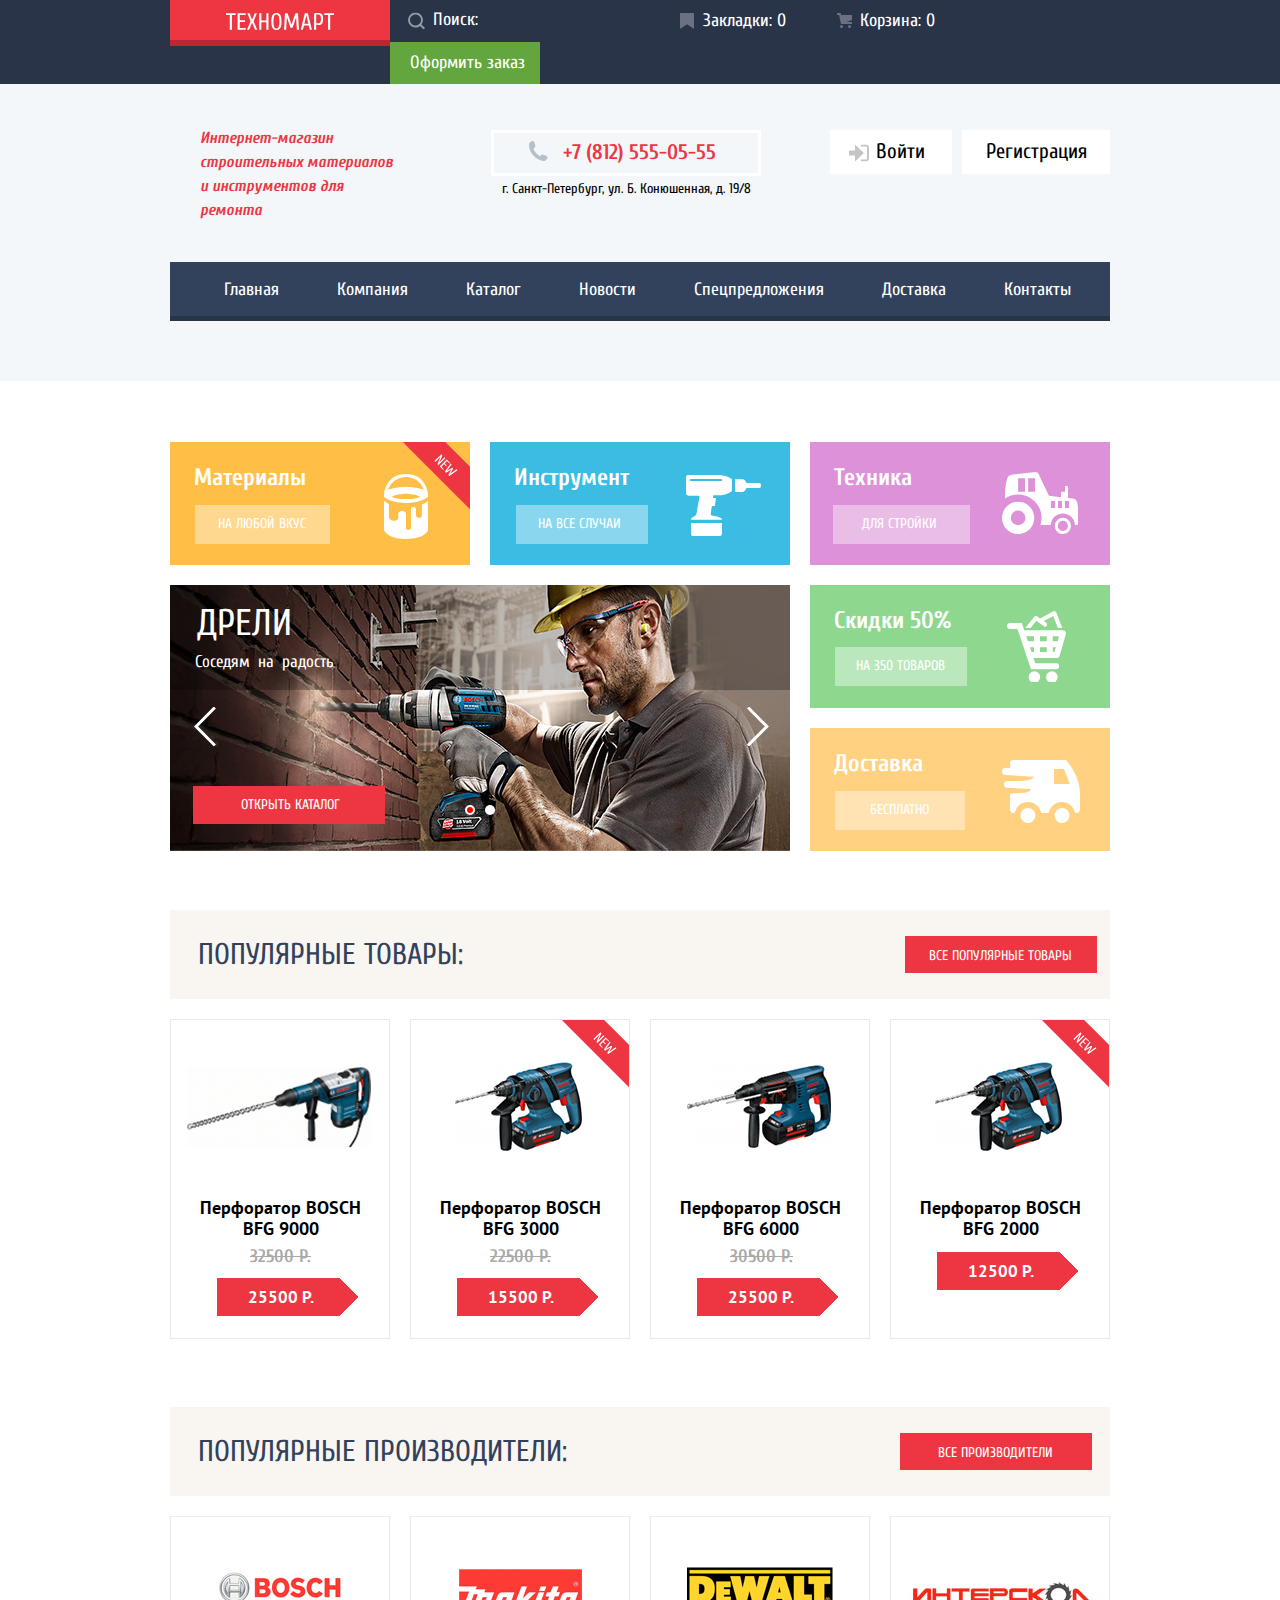
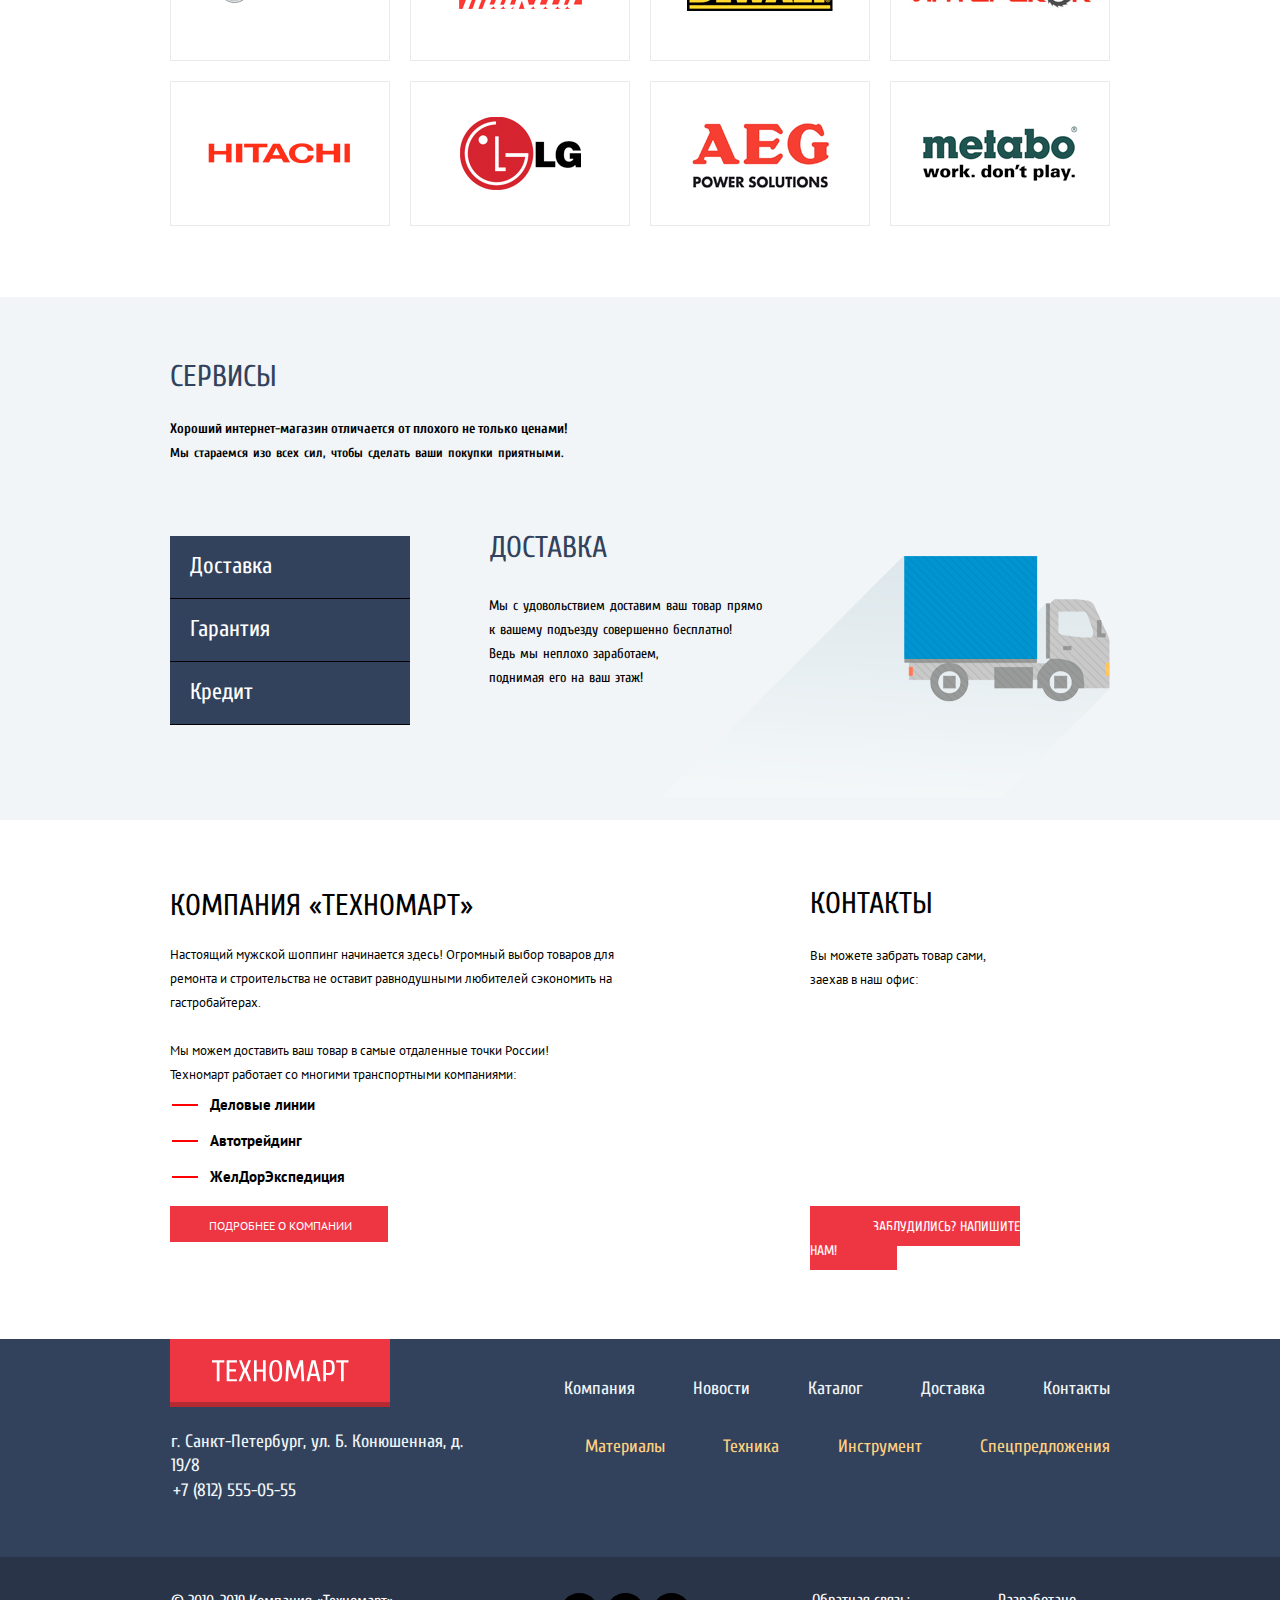
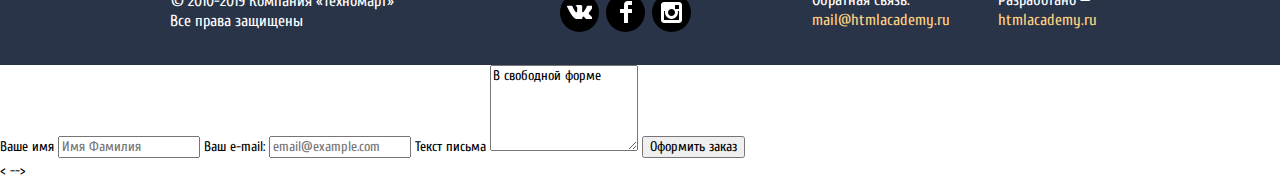
==== index.html @ 40ada324 "Основнаястилизация индекса" ====
<!DOCTYPE html>
<html lang="ru">

<head>
    <meta charset="utf-8">
    <link href="https://fonts.googleapis.com/css2?family=Cuprum:ital,wght@0,400;0,700;1,400&family=PT+Sans:wght@400;700&display=swap" rel="stylesheet">
    <link href="./css/normalize.css" rel="stylesheet">
    <link href="./css/style.css" rel="stylesheet">

    <title>HTML Academy: Техномарт</title>

</head>

<body>
    <!--шапка сайта header-->
    <header class="header">
        <div class="up-header">
            <div class="up-header-container wrapper">

                <a class="up-logo" href="#">
                    <span class="up-logo-img">
                        <img src="./img/svg/logo-technomart.svg" alt="Логотип">
                    </span>

                </a>
                <div class="search-form-container">
                    <form action="https://echo.htmlacademy.ru " method="get" class="search-form" aria-label="Форма обратной связи">

                        <input class="search-form-input" type="search" name="search" id="search" required>
                        <label class="search-form-label" for="search">
                            Поиск:
                        </label>
                        <svg class="search-form-icon" xmlns="http://www.w3.org/2000/svg" width="17" height="17" viewBox="0 0 17 17">
                            <path d="M17 15.586l-3.542-3.542A7.465 7.465 0 0 0 15 7.5 7.5 7.5 0 1 0 7.5 15c1.71 0 3.282-.579 4.544-1.542L15.586 17 17 15.586zM2 7.5C2 4.467 4.467 2 7.5 2 10.532 2 13 4.467 13 7.5c0 3.032-2.468 5.5-5.5 5.5A5.506 5.506 0 0 1 2 7.5z" /></svg>


                    </form>
                </div>

                <a class="up-header-link up-header-link-bookmarks" href="#">Закладки: <span>0</span></a>

                <a class="up-header-link up-header-link-cart" href="#">Корзина: <span>0</span></a>
                <button type="button" class="
                create-order"><span class="create-order-text">Оформить заказ</span></button>
            </div>
        </div>
        <div class="center-header wrapper">
            <h1 class="heading">Интернет-магазин строительных материалов и&nbsp;инструментов для ремонта</h1>
            <div class="contacts">
                <a class="phone-link" href="tel:+78125550555"><span class="phone">+7 (812) 555-05-55</span></a>
                <address class="address">г. Санкт-Петербург, ул. Б. Конюшенная, д. 19/8</address>
            </div>
            <!--Блок логинов -->
            <ul class="login-block">
                <li class="login-item">
                    <a class="login-entry login-link" href="#"><span class="login-text">
                            <em class="login-entry-icon">
                                <svg xmlns="http://www.w3.org/2000/svg" width="20" height="17" viewBox="0 0 20 17">
                                    <path d="M14.875 8.5L6 0v6H0v5h6v6z" />
                                    <path d="M16.986 15.01h-5.027V17h5.027c2.178 0 3.004-1.81 3.029-3.026V3.028C19.99 1.811 19.164 0 16.986 0h-5.027v1.99h5.027c.839 0 .992.681 1.01 1.057v10.904c-.017.376-.171 1.059-1.01 1.059z" />
                                </svg>
                            </em>Войти</span>
                    </a>
                </li>
                <li class="login-item">
                    <a class="login-link login-registration" href="#">Регистрация</a>
                </li>
            </ul>
        </div>


        <nav class="down-header wrapper">
            <h2 class="visually-hidden"> Навигация по сайту</h2>
            <ul class="down-header-list">
                <li class="down-header-item">
                    <a class="down-header-link" href="index.html">Главная</a>
                </li>
                <li class="down-header-item">
                    <a class="down-header-link" href="#">Компания</a>
                </li>
                <li class="down-header-item">
                    <a class="down-header-link" href="catalog.html">Каталог</a>
                </li>
                <li class="down-header-item">
                    <a class="down-header-link" href="#">Новости</a>
                </li>
                <li class="down-header-item">
                    <a class="down-header-link" href="#">Спецпредложения</a>
                </li>
                <li class="down-header-item">
                    <a class="down-header-link" href="#">Доставка</a>
                </li>
                <li class="down-header-item">
                    <a class="down-header-link" href="#">Контакты</a>
                </li>
            </ul>

        </nav>
    </header>
    <main>
        <!--Преимущества-->
        <section class="benefits wrapper">
            <h2 class="visually-hidden">Наши услуги</h2>
            <ul class="benefits-list">
                <li class="benefits-list-item benefits-list-item-material new">
                    <h3 class="benefits-list-header">Материалы</h3>
                    <a class="benefits-list-link benefits-list-link-material" href="#">На любой вкус</a>
                </li>
                <li class="benefits-list-item benefits-list-item-tool">
                    <h3 class="benefits-list-header">Инструмент</h3>

                    <a class="benefits-list-link benefits-list-link-tool" href="#">На все случаи</a>

                </li>
                <li class="benefits-list-item benefits-list-item-technic">
                    <h3 class="benefits-list-header">Техника</h3>
                    <a class="benefits-list-link benefits-list-link-technic" href="#">Для стройки</a>
                </li>

                <li class="benefits-list-item-slider">
                    <div class="gallery">
                        <!-- cлайдер-->

                        <input type="radio" name="switch" id="switch-first" class="switch-first visually-hidden" checked>
                        <input type="radio" name="switch" id="switch-second" class="switch-second visually-hidden">
                        <ul class="gallery-list">
                            <li class="gallery-item gallery-item-drills ">
                                <h3 class="gallery-header">Дрели</h3>
                                <p class="gallery-text">Соседям на радость</p>
                                <!-- банер-->
                                <a class="gallery-catalog-link" href="./catalog.html">Открыть каталог</a>
                            </li>
                            <li class="gallery-item gallery-item-hammers">
                                <h3 class="gallery-header">Перфораторы</h3>
                                <p class="gallery-text">Настоящие мужские игрушки</p>
                                <!-- банер-->
                                <a class="gallery-catalog-link" href="./catalog.html">Открыть каталог</a>
                            </li>

                        </ul>
                        <!--Стрелки-->


                        <label class="tick tick-left" for="switch-first"><img src="./img/svg/icon-left.svg" alt=""><span class="visually-hidden ">влево</span></label>
                        <label class="tick tick-right" for="switch-second"><img src="./img/svg/icon-right.svg" alt=""><span class="visually-hidden ">вправо</span></label>

                        <!--Круглые кнопки -->
                        <ul class="round-button">
                            <li>
                                <label class="round-button-label round-button-label-first" for="switch-first">
                                    <span class="visually-hidden ">первая страница</span>
                                </label>
                            </li>
                            <li>
                                <label class="round-button-label round-button-label-second" for="switch-second">
                                    <span class="visually-hidden ">вторая страница</span>
                                </label>
                            </li>
                        </ul>
                    </div>
                </li>


                <li class="benefits-list-item benefits-list-item-discount">
                    <h3 class="benefits-list-header">Скидки 50%</h3>
                    <a class="benefits-list-link benefits-list-link-discount" href="#">На 350 товаров </a>
                </li>
                <li class="benefits-list-item benefits-list-item-delivery">
                    <h3 class="benefits-list-header">Доставка</h3>
                    <a class="benefits-list-link benefits-list-link-delivery" href="#">Бесплатно</a>
                </li>
            </ul>


        </section>


        <section class="popular-goods-section wrapper">
            <div class="popular-goods">
                <h2 class="popular-goods-heading">Популярные товары:</h2>
                <a href="#">Все популярные товары</a>
            </div>
            <ul class="popular-goods-list">
                <!--Карточка 1-->
                <li class="popular-goods-item">
                    <div class="popular-goods-img-block">
                        <div class="popular-goods-img-container">
                            <img class="popular-goods-img" src="img/content/goods1_9000.jpg" width="" height="" alt="Фото перфоратора Bosch модели 9000">
                        </div>
                        <div class="popular-goods-buttons-container">
                            <button class="popular-goods-button popular-goods-button-buy" type="button">Купить</button>
                            <button class="popular-goods-button popular-goods-button-bookmarks" type="button">В закладки</button>
                        </div>
                    </div>
                    <a class="popular-goods-item-links" href="#">Перфоратор BOSCH BFG 9000</a>
                    <div class="popular-goods-price-container">
                        <p class="popular-goods-butoon-price-old">
                            <span class="visually-hidden">Старая цена</span>
                            32500 P.
                        </p>
                        <p class="popular-goods-butoon-price">
                            <span class="visually-hidden">Новая цена</span>
                            25500 P.</p>
                    </div>
                </li>
                <!--Карточка 2-->
                <li class="popular-goods-item new">
                    <div class="popular-goods-img-block">
                        <div class="popular-goods-img-container">
                            <img src="img/content/goods2_3000.jpg" width="" height="" alt="Фото перфоратора Bosch модели 3000">
                        </div>
                        <div class="popular-goods-buttons-container">
                            <button class="popular-goods-button popular-goods-button-buy" type="button">Купить</button>
                            <button class="popular-goods-button popular-goods-button-bookmarks" type="button">В закладки</button>
                        </div>
                    </div>
                    <a class="popular-goods-item-links" href="#">Перфоратор BOSCH BFG 3000</a>
                    <div class="popular-goods-price-container">
                        <p class="popular-goods-butoon-price-old">
                            <span class="visually-hidden">Старая цена</span>
                            22500 P.
                        </p>
                        <p class="popular-goods-butoon-price">
                            <span class="visually-hidden">Новая цена</span>
                            15500 P.
                        </p>
                    </div>
                </li>
                <!--Карточка 3-->
                <li class="popular-goods-item">
                    <div class="popular-goods-img-block">
                        <div class="popular-goods-img-container">
                            <img src="./img/content/goods3_6000.jpg" width="" height="" alt="Фото перфоратора Bosch модели 6000">
                        </div>
                        <div class="popular-goods-buttons-container">
                            <button class="popular-goods-button popular-goods-button-buy" type="button">Купить</button>
                            <button class="popular-goods-button popular-goods-button-bookmarks" type="button">В закладки</button>
                        </div>
                    </div>

                    <a class="popular-goods-item-links" href="#">Перфоратор BOSCH BFG 6000</a>
                    <div class="popular-goods-price-container">
                        <p class="popular-goods-butoon-price-old">
                            <span class="visually-hidden">Старая цена</span>
                            30500 P.
                        </p>
                        <p class="popular-goods-butoon-price">
                            <span class="visually-hidden">Новая цена</span>
                            25500 P.</p>
                    </div>
                </li>
                <!--Карточка 4-->
                <li class="popular-goods-item new">
                    <div class="popular-goods-img-block">
                        <div class="popular-goods-img-container">
                            <img src="img/content/goods4_2000.jpg" width="" height="" alt="Фото перфоратора Bosch модели 2000">
                        </div>
                        <div class="popular-goods-buttons-container">
                            <button class="popular-goods-button popular-goods-button-buy" type="button">Купить</button>
                            <button class="popular-goods-button popular-goods-button-bookmarks" type="button">В закладки</button>
                        </div>
                    </div>

                    <a class="popular-goods-item-links" href="#">Перфоратор BOSCH BFG 2000</a>
                    <div class="popular-goods-price-container">
                       <p class="popular-goods-butoon-price-old">
                            <span class="visually-hidden">Старая цена</span>
                            
                        </p>
                        <p class="popular-goods-butoon-price">
                            <span class="visually-hidden">Новая цена</span>
                            12500 P.</p>
                    </div>

                </li>
            </ul>
        </section>
        <section>
            <div class="popular-manufacturers wrapper">
                <h2 class="popular-manufacturers-heading">Популярные производители:</h2>
                <a href="#">Все производители</a>
            </div>
            <ul class="popular-manufacturers-list wrapper">
                <li class="popular-manufacturers-item">
                    <!--Карточка 1-->
                    <a class="popular-manufacturers-link" href="#">
                        <img src="./img/content/producer1.png" width="" height="" alt="Логотип">
                    </a>
                </li>
                <li class="popular-manufacturers-item">
                    <!--Карточка 2-->
                    <a class="popular-manufacturers-link" href="#">
                        <img src="./img/content/producer2.png" width="" height="" alt="Логотип">
                    </a>
                </li>
                <li class="popular-manufacturers-item">
                    <!--Карточка 3-->
                    <a class="popular-manufacturers-link" href="#">
                        <img src="./img/content/producer3.png" width="" height="" alt="Логотип">
                    </a>
                </li>
                <li class="popular-manufacturers-item">
                    <!--Карточка 4-->
                    <a class="popular-manufacturers-link" href="#">
                        <img src="./img/content/producer4.png" width="" height="" alt="Логотип">
                    </a>
                </li>
                <li class="popular-manufacturers-item">
                    <!--Карточка 5-->
                    <a class="popular-manufacturers-link" href="#">
                        <img src="./img/content/producer5.png" width="" height="" alt="Логотип">
                    </a>
                </li>
                <li class="popular-manufacturers-item">
                    <!--Карточка 6-->
                    <a class="popular-manufacturers-link" href="#">
                        <img src="./img/content/producer6.png" width="" height="" alt="Логотип">
                    </a>
                </li>
                <li class="popular-manufacturers-item">
                    <!--Карточка 7-->
                    <a class="popular-manufacturers-link" href="#">
                        <img src="./img/content/producer7.png" width="" height="" alt="Логотип">
                    </a>
                </li>
                <li class="popular-manufacturers-item">
                    <!--Карточка 8-->
                    <a class="popular-manufacturers-link" href="#">
                        <img src="./img/content/producer8.png" width="" height="" alt="Логотип">
                    </a>
                </li>
            </ul>
        </section>
        <!--Сервисы-->
        <section class="services">
            <div class=" wrapper">
                <h2 class="service-title">Сервисы</h2>
                <p class="service-text">Хороший интернет-магазин отличается от плохого не только ценами! </p>
                <p class="service-text-second">Мы стараемся изо всех сил, чтобы сделать ваши покупки приятными.</p>
                <div class="services-container">
                    <ul class="services-list">
                        <li class="services-list-item">
                            <label for="delivery" class="services-label">
                                Доставка
                            </label>
                        </li>
                        <li class="services-list-item"> <label for="guarantee" class="services-label">
                                Гарантия
                            </label></li>
                        <li class="services-list-item">
                            <label for="credit" class="services-label">
                                Кредит
                            </label>
                        </li>
                    </ul>


                    <div class="service-variant-list">
                        <input class="service-radio visually-hidden" type="radio" id="delivery" name="service-radio" checked>
                        <div class="service-variant-item service-variant-delivery">
                            <h2 class="service-variant-title">Доставка</h2>
                            <p class="service-variant-text">Мы с удовольствием доставим ваш товар прямо к&nbsp;вашему подъезду совершенно бесплатно! Ведь&nbsp;мы неплохо заработаем,<br> поднимая&nbsp;его на ваш этаж! </p>
                        </div>
                        <input class="service-radio visually-hidden" type="radio" id="guarantee" name="service-radio">
                        <div class="service-variant-item service-variant-guarantee">
                            <h2 class="service-variant-title">Гарантии</h2>
                            <p class="service-variant-text">Если купленный у нас товар поломается или заискрит, а также в случае пожара, спровоцированного его возгоранием, вы всегда можете быть уверены в нашей гарантии. Мы обменяем сгоревший товар на новый. Дом уж восстановите как-нибудь сами.
                            </p>
                        </div>
                        <input class="service-radio visually-hidden" type="radio" id="credit" name="service-radio">
                        <div class="service-variant-item service-variant-credit">
                            <h2 class="service-variant-title">Кредит</h2>
                            <p class="service-variant-text">Мы с удовольствием доставим ваш товар прямо к вашему подъезду совершенно бесплатно!
                                Ведь мы неплохо заработаем,
                                поднимая его на ваш этаж!Залезть в долговую яму стало проще!Кредитные консудьтанты придут вам на помощь.
                            </p>
                            <a class="service-variant-request" href="">отправить заявку</a>
                        </div>
                    </div>
                </div>
            </div>
            </div>
        </section>
        <!--КАРТА-->

        <section class="delivery-partners-map wrapper">
            <div class="delivery-partners">
                <h2 class="delivery-partners-h2"> Компания &laquo;Техномарт&raquo; </h2>
                <p class="delivery-partners-text">Настоящий мужской шоппинг начинается здесь! Огромный выбор товаров для ремонта и строительства не оставит равнодушными любителей сэкономить на гастробайтерах.</p>
                <p class="delivery-partners-text-second">Мы можем доставить ваш товар в самые отдаленные точки Росcии!
                    Техномарт работает со многими транспортными компаниями:</p>





                <ul class="delivery-partners-list">
                    <li class="delivery-partner-item">Деловые линии</li>
                    <li class="delivery-partner-item">Автотрейдинг</li>
                    <li class="delivery-partner-item">ЖелДорЭкспедиция</li>
                </ul>
                <a class="delivery-partners-link" href="#">Подробнее о компании</a>
            </div>

            <div class="contats-map">
                <h2 class="contats-map-h2">Контакты</h2>
                <p class="contats-map-text">Вы можете забрать товар сами,
                    заехав в наш офис:</p>
                
                <div class="map-container"><iframe src="https://www.google.com/maps/embed?pb=!1m18!1m12!1m3!1d1998.5991043651586!2d30.320894616097!3d59.938794181876254!2m3!1f0!2f0!3f0!3m2!1i1024!2i768!4f13.1!3m3!1m2!1s0x4696310fca5ba729%3A0xea9c53d4493c879f!2z0JHQvtC70YzRiNCw0Y8g0JrQvtC90Y7RiNC10L3QvdCw0Y8g0YPQuy4sIDE5LCDQodCw0L3QutGCLdCf0LXRgtC10YDQsdGD0YDQsywgMTkxMTg2!5e0!3m2!1sru!2sru!4v1592480687728!5m2!1sru!2sru" width="300" height="158" frameborder="0" style="border:0;" allowfullscreen="" aria-hidden="false" tabindex="0"></iframe></div>

                <a class="map-link" href="#"> Заблудились? Напишите нам!
                </a>
            </div>
        </section>
    </main>

    <!--Подвал сайта-->
    <footer class="footer">
        <div class="up-footer">
            <div class="up-footer-container wrapper">
                <div class="up-footer-left">
                    <a class="footer-logo" href="">
                        <img src="./img/content/logo_foter.svg" alt="Логотип">
                    </a>
                    <div class="down-address-block">
                        <address class="down-address">
                            г. Санкт-Петербург, ул. Б. Конюшенная, д. 19/8 </address>

                        <a class="tel-footer" href="tel:+78125550555">+7 (812) 555-05-55</a>
                    </div>

                </div>
                <div class="up-footer-right">
                    <nav class="up-footer-nav">
                        <h2 class="visually-hidden"> Навигация по сайту нижняя</h2>
                        <ul class="up-footer-list">
                            <li class="up-footer-list-item">
                                <a class="up-footer-list-link" href="#">Компания</a>
                            </li>

                            <li class="up-footer-list-item">
                                <a class="up-footer-list-link" href="#">Новости</a>
                            </li>
                            <li class="up-footer-list-item">
                                <a class="up-footer-list-link" href="catalog.html">Каталог</a></li>
                            <li class="up-footer-list-item">
                                <a class="up-footer-list-link" href="#">Доставка</a>
                            </li>
                            <li class="up-footer-list-item">
                                <a class="up-footer-list-link" href="#">Контакты</a>
                            </li>
                        </ul>
                    </nav>
                    <nav>
                        <ul class="down-footer-nav">
                            <li>
                                <a class="down-footer-nav-link" href="#">Материалы</a>
                            </li>
                            <li>
                                <a class="down-footer-nav-link" href="#">Техника</a>
                            </li>
                            <li>
                                <a class="down-footer-nav-link" href="#">Инструмент</a>
                            </li>
                            <li>
                                <a class="down-footer-nav-link" href="#">Спецпредложения</a>
                            </li>
                        </ul>
                    </nav>
                </div>
            </div>
        </div>
        <div class="last-footer">
            <div>
                <p class="last-footer-copyright">© 2010-2019 Компания «Техномарт»</p>
                <p class="last-footer-reserved">Все права защищены</p>
            </div>
            <div>
                <!--соц сети-->

                <ul class="social-icons-list">
                    <li class="social-icons-item">

                        <a class="social-icons-link social-icons-link-vk" href="https://vk.com">
                            <span class="visually-hidden">Вконтакте
                            </span>

                        </a>
                    </li>
                    <li>

                        <a class="social-icons-link social-icons-link-fb" href="https://facebook.com" aria-label="Facebook">
                        </a>
                    </li>
                    <li>

                        <a class="social-icons-link social-icons-link-insta" href="" aria-label=" Instagram"></a></li>
                </ul>
            </div>
            <div class="last-footer-feedback-block">
                <div>
                    <p class="last-footer-feedback">Обратная связь:</p>
                    <a href="#" class="feedback-email"> mail@htmlacademy.ru</a>
                </div>
                <div class="last-footer-made-block">
                    <p class="last-footer-made">Разработано &mdash; </p>
                    <a href="https://htmlacademy.ru" class="feedback-email">htmlacademy.ru</a>
                </div>
            </div>
        </div>

    </footer>
    <!--поп ап окно напишите нам -->
    <div class="popup-feedback-1" <form action="https://echo.htmlacademy.ru/courses" method="post" aria-label="Форма обратной связи">
        <h3 class="visually-hidden">Окно напишите нам</h3>
        <label for="full-name">Ваше имя</label>
        <input type="text" name="name" id="full-name" placeholder="Имя Фамилия">
        <label for="email">Ваш e-mail:</label>
        <input type="text" name="email" id="email" placeholder="email@example.com">
        <label for="text-letter">Текст письма</label>
        <textarea name="text-letter" id="text-letter" rows="5">В свободной форме</textarea>
        <!-- <label for="text-letter">Оформить заказ</label>-->
        <input type="submit" name="cheсkorder" id="" value="Оформить заказ">
        </form>
    </div>
    <!--поп ап окно карта -->
    <div class="">

    </div>

</body>

</html>
< -->
    <!-- доделать!!!!!!!! -->
    <!--соц сети-->
    <!---список производителей--->
    <!-- шапка сайта-->
    <!--поп ап окно напишите нам -->
---- css/style.css ----
/*Кастомные свойсва*/
:root {


    --main-background-color: #F1F5F7;
    --second-background-color: #3D546F;
    --second-background-color-light: #C5C5C5;
    --up_down-dark: #293449;
    --up_down-light: #32425C;
    --basic-red: #EE3643;
    --basic-green: #63A63E;
    --success:#5FBB2D;
    --dark-red-click: #BA2732;
    --wight: #FFFFFF;
    --special-yellowlight: #FFD180;
    --special-ylellow: #FFBF47;
    --special-lilac: #DC91D8;
    --special-greenlight: #8ED78F;
    --basic-grey: #3D546F;
    --basic-error: #BA2732;
    --basic-main: #F3F7F9;
}

/*
#63A63F
#518534;
63A63E
#32425C
var(--up_down-light);
#161D29;
background: #5FBB2D;/* Успех 

background: #FFBF47;/* Предупреждение 

background: #BA2732;/* Ошибка 

background: linear-gradient(180deg, #FFFFFF 0%, rgba(255, 255, 255, 0) 100%), #EAEAEA; /* светло серый */

/* shadow 

background: #C4C4C4;
box-shadow: 0px 4px 20px rgba(0, 0, 0, 0.15);

* Сетка 

background: #FFFFFF;
*/

body {
    min-width: 940px;
    margin: 0;
    padding: 0;
    font-family: "Cuprum", "Arial", sans-serif;
    font-size: 14px;
    line-height: 24px;
    color: #000000;
    background-color: var(--wight);
  
}

img {
    max-width: 100%
}

a {
    text-decoration: none;
}


.visually-hidden {
    position: absolute;
    width: 1px;
    height: 1px;
    margin: -1px;
    border: 0;
    padding: 0;
    clip: rect(0 0 0 0);
    overflow: hidden;
}

.wrapper {
    width: 940px;
    margin: 0 auto;
}

*,
*::before,
*::after {
    box-sizing: border-box;
}

/*--шапка сайта header*/

.header {
    background: var(--basic-main);
    padding-bottom: 60px;
}

.up-header {
    background: var(--up_down-dark);
    color: var(--wight);
    margin: 0;
    padding: 0;

}

.up-header-container {
    position: relative;
    display: flex;
    flex-wrap: wrap;
    flex-direction: row;
    align-items: center;
    margin-bottom: 3px;
    padding-left: 220px;
}

.up-logo {
    width: 220px;
    height: 40px;
    padding: 11px 0 0 0;
    position: absolute;
    top: 0px;
    left: 0px;
    display: flex;
    justify-content: center;
    align-items: center;
    background: var(--basic-red);
    box-shadow: 0 6px 0 var(--basic-error);

}

.up-logo:active {
    background: black;
    /*var( --dark-red-click);*/
}



.up-logo-img {
    display: block;
    width: 109px;

}

.search-form-container {

    width: 272px;
    height: 42px;
    margin: 0 20px 0 0;

}

.search-form {
    position: relative;
    display: block;
    height: 100%;
    width: 100%;
}

.search-form-input {
    position: relative;
    z-index: 1;
    display: block;
    padding: 0 0 0 40px;
    height: 100%;
    width: 100%;
    background: transparent;
    border: none;
}

.search-form-icon {
    position: absolute;
    width: 17px;
    height: 17px;
    left: 18px;
    top: 50%;
    transform: translateY(-50%);
    z-index: 100;
    fill: #ffffff;
    opacity: 0.5;
}

.search-form-input:focus {
    background: var(--wight);
    outline: none;

}

.search-form-input:focus ~ .search-form-icon {
    fill: red;
    opacity: 1;
}

.search-form-input:hover ~ .search-form-icon {
    opacity: 1;
}

.search-form-input:focus + .search-form-label {
    display: none;

}

.search-form-input:valid {
    background: var(--wight);
    outline: none;
}

.search-form-input:valid ~ .search-form-icon {
    fill: red;
    opacity: 1;
}

.search-form-input:valid + .search-form-label {
    display: none;
}


/*#foo:valid { outline: solid blue 2px; }
#foo:invalid { outline: solid red 2px; }*/



.search-form-label {
    position: absolute;
    left: 43px;
    top: 8px;
    font-size: 18px;
}


.up-header-search {
    position: relative;
}

.up-header-link {
    margin: 0;
    display: block;
    position: relative;
    color: var(--wight);
    font-size: 18px;
    padding: 9px 0 9px 21px;
}

.up-header-link-bookmarks {
    margin-right: 53px;
}

.up-header-link-cart {
    margin-right: 26px;
}

.up-header-link:hover {
    opacity: 1;
}

.up-header-link::before {
    content: "";
    display: block;
    position: absolute;
    top: 13px;
    left: -2px;

    background-repeat: no-repeat;
    background-position: center center;
    background-size: cover;
    opacity: 0.3;

}

.up-header-link:hover::before {
    opacity: 1;
}

.up-header-link-bookmarks::before {
    background-image: url("../img/svg/icon-bookmark.svg");
    width: 14px;
    height: 16px;

}

.up-header-link-bookmarks:active {
    background: #161D29;
}

.up-header-link-cart::before {
    background-image: url("../img/svg/icon-cart.svg");
    width: 15px;
    height: 15px;
}

.create-order {
    height: 42px;
    width: 150px;
    font-size: 18px;
    background: var(--basic-green);
    color: var(--wight);
    cursor: pointer;
    border: none;
    position: relative;

}

.create-order-text {
    position: absolute;
    top: 11px;
    left: 20px;
}

.create-order:hover {
    background: #5FBB2D;
}

.center-header {
    display: flex;
    justify-content: space-between;
    flex-direction: row;
    align-items: center;
    max-width: 940px;
    padding-top: 43px;
    padding-bottom: 40px;
    align-items: flex-start;
}


.heading {
    margin: 0;
    padding: 0;
    width: 228px;
    color: var(--basic-red);
    font-size: 16px;
    font-style: italic;
    padding-left: 30px;
    line-height: 24px;
    margin-top: -4px;
}

.contacts {
    width: 270px;
    margin: 0 0 0 24px;
}

.login-block {
    position: relative;
    margin: 0;
    padding: 0;
    width: 280px;
}

.login-item {
    list-style-type: none;
}

.login-link {
    position: absolute;
    display: block;
    background: var(--wight);
    font-size: 21px;
    color: #000000;
}

.login-entry-icon {
    width: 15px;
    height: 15px;
    position: absolute;
    top: 44%;
    left: 3px;
    transform: translateY(-50%);
}

.login-entry-icon svg {
    fill: #c5c5c5;

}

.login-entry:hover svg {
    fill: #3D546F;
}

.login-link:hover {
    color: var(--basic-red);
}

.login-entry {
    padding: 9px 27px 11px 16px;
    position: absolute;
    left: 0;
}

.login-text {
    position: relative;
    padding-left: 30px;

}

.login-registration {
    top: 0px;
    right: 0px;
    padding: 9px 23px 11px 24px;
}


.phone-link {
    display: block;
    border: 3px solid var(--wight);
    text-align: center;
    padding-top: 7px;
    padding-bottom: 6px;
}

.phone {
    display: inline-block;
    padding-left: 27px;
    position: relative;
    color: var(--basic-red);
    font-size: 21px;
    font-weight: bold;


}

.phone::before {
    content: "";
    position: absolute;
    width: 20px;
    height: 20px;
    top: 1px;
    left: -8px;
    background: url(../img/svg/icon-phone.svg) no-repeat center center;
    background-size: cover;
}

.address {
    font-style: normal;
    font-size: 14px;
    text-align: center;
    margin-top: 1px;
}

.down-header {
    background: var(--up_down-light);
    border-bottom: 5px solid #293449;
}

.down-header-list {
    display: flex;
    flex-direction: row;
    align-items: center;
    position: relative;
    font-size: 18px;
    margin: 0;
    padding: 0;
    color: var(--wight);
    list-style-type: none;
    padding-left: 27px;
}

.down-header-link {
    color: var(--wight);
    display: block;
    padding: 6px 20px 0 0;
}

.down-header-item:hover,
.down-header-item:focus {
    background-color: var(--up_down-dark);
}

.down-header-item:active {
    opacity: 0.3;
    background-color: #1D2739;
}

.down-header-item {
    padding: 10px 11px 14px 27px;
}

/*Преимущества*/
.benefits {
    color: var(--wight);
    margin-bottom: 59px;

}

.benefits-list {
    margin-top: 61px;
    padding: 0;
    list-style-type: none;
    display: grid;
    grid-gap: 20px;
    grid-template-columns: 300px 300px 300px;
    grid-template-rows: 123px 123px 123px;

}

.benefits-list-item {
    position: relative;
    width: 300px;
    padding: 20px;

}

.benefits-list-item::before {
    content: "";
    position: absolute;
    display: block;
}

.benefits-list-item-material {
    background-color: #FFBF47;
}

.benefits-list-item-material::before {

    background: url("../img/svg/icon-1.svg") no-repeat top left;
    width: 44px;
    height: 65px;
    right: 42px;
    top: 32px;

}


.benefits-list-item-tool {
    background-color: #3BBCE3;
}

.benefits-list-item-tool::before {
    background: url("../img/svg/icon-2.svg") no-repeat top left;
    width: 75px;
    height: 65px;
    right: 29px;
    top: 33px;
}

.benefits-list-item-technic {
    background-color: #DC91D8;
}

.benefits-list-item-technic::before {
    background: url("../img/svg/icon-3.svg") no-repeat top left;
    width: 76px;
    height: 63px;
    top: 30px;
    left: 192px;

}

.benefits-list-item-slider {
    grid-column: 1/3;
    grid-row: 2/4;
    color: darkblue;
    background: red;

}

.benefits-list-item-discount {
    background-color: #8ED78F;

}

.benefits-list-item-discount::before {
    background: url("../img/svg/icon-4.svg") no-repeat top left;
    width: 60px;
    height: 71px;
    right: 43px;
    top: 26px;
}

.benefits-list-item-delivery {
    background-color: #FFD180;

}

.benefits-list-item-delivery::before {
    background: url("../img/svg/icon-5.svg") no-repeat top left;
    width: 78px;
    height: 65px;
    right: 30px;
    top: 32px;
}

.benefits-list-header {
    font-size: 24px;
    font-weight: bold;
    padding: 4px;

    margin: 0;
}

.benefits-list-link {
    position: absolute;
    background-color: rgba(255, 255, 255, 0.4);
    color: var(--wight);
    font-size: 14px;
    text-transform: uppercase;
}

.benefits-list-link-material {
    pposition: absolute;
    top: 63px;
    left: 25px;
    padding: 7px 24px 8px 23px;
}

.benefits-list-link-tool {
    position: absolute;
    top: 63px;
    left: 26px;
    padding: 7px 27px 8px 22px;
}

.benefits-list-link-technic {
    position: absolute;
    top: 63px;
    left: 23px;
    padding: 7px 33px 8px 29px;
}

.benefits-list-link-discount {
    position: absolute;
    top: 62px;
    left: 25px;
    padding: 7px 22px 8px 21px;
}

.benefits-list-link-delivery {
    position: absolute;
    top: 63px;
    left: 25px;
    padding: 7px 36px 8px 35px;
}

/* cлайдер*/
.gallery {
    width: 100%;
    height: 100%;
    position: relative;
}

.gallery-item h3 {

    width: 60%;
    margin: 0;
    font-size: 37px;
    padding: 27px 0 9px 27px;
    text-transform: uppercase;
    font-weight: normal;
    color: var(--wight);
    margin-bottom: 5px;
}

.gallery-catalog-link {
    position: absolute;
    display: block;
    background-color: var(--basic-red);
    font-size: 14px;
    text-transform: uppercase;
    color: var(--wight);
    margin: 0;
    padding: 7px 45px 7px 48px;
    bottom: 27px;
    left: 23px;
}

.gallery-text {
    display: inline-block;
    color: var(--wight);
    font-size: 17px;
    margin: 0px 0px 0 25px;
    padding: 0px 0px 0px 0px;
    word-spacing: 4px;
}

.gallery-list {
    width: 100%;
    height: 100%;
    margin: 0;
    padding: 0;
    list-style-type: none;
    position: relative;
}

.gallery-item {
    position: absolute;
    width: 100%;
    height: 100%;
    display: none;

}


.gallery-item-drills {
    background: #888000 url("../img/content/banner2.jpg") no-repeat top left;
    background-size: cover;

}

.gallery-item-hammers {
    background: #888000 url("../img/content/banner1.jpg") no-repeat top left;
    background-size: cover;
}



.tick {
    display: block;
    position: absolute;
    width: 30px;
    height: 39px;

    box-sizing: content-box;
    top: 53%;
    transform: translateY(-50%);
    z-index: 20;
    cursor: pointer;

}

.tick-left {
    left: 24px;
}

.tick-right {
    right: 13px;
}

.tick-left:checked ~ .gallery-list .gallery-item-drills {
    display: block;
}


.tick-right:checked ~ .gallery-list .gallery-item-hammers {
    display: block;
}

.round-button {
    margin: 0;
    padding: 0;
    list-style: none;
    position: absolute;
    bottom: 30px;
    width: 30px;
    display: flex;
    justify-content: space-between;
    left: 50%;
    transform: translateX(-50%);
    bottom: 36px;
}

.round-button-label {
    display: block;
    width: 10px;
    height: 10px;
    border-radius: 50%;
    background: var(--wight);
    box-sizing: content-box;

}

.switch-first:checked ~ .gallery-list .gallery-item-drills {
    display: block;
}

.switch-second:checked ~ .gallery-list .gallery-item-hammers {
    display: block;
}

.switch-first:checked ~ .round-button .round-button-label-first {
    width: 6px;
    height: 6px;
    background: red;
    border: 2px solid var(--wight);
}

.switch-second:checked ~ .round-button .round-button-label-second {
    width: 6px;
    height: 6px;
    background: red;
    border: 2px solid var(--wight);
}
/*Карточки товаров*/
.popular-goods-section {
    overflow-x: hidden;
}

.popular-goods {
    background-color: #F9F5F0;
    position: relative;
    display: flex;
    flex-wrap: wrap;
    justify-content: space-between;
    flex-direction: row;
    align-items: center;
    margin-bottom: 20px;

}

.popular-goods-heading {
    width: 60%;
    margin: 0;
    font-size: 30px;
    padding: 33px 0 32px 28px;
    text-transform: uppercase;
    font-weight: normal;
    color: var(--up_down-light);

}

.popular-goods a {
    display: inline-block;
    background-color: var(--basic-red);
    font-size: 14px;
    text-transform: uppercase;
    color: var(--wight);
    margin: 0 13px 0 0;
    padding: 8px 25px 5px 24px;

}

.popular-goods-list {
    margin: 0;
    padding: 0;
    display: flex;
    list-style-type: none;
    justify-content: flex-start;
    flex-wrap: wrap;
    margin-bottom: 48px;
    width: calc(100% + 20px);

}

.popular-goods-item {
    padding-bottom: 22px;
    width: 220px;
    margin-right: 20px;
    margin-bottom: 20px;
    position: relative;
    border: 1px solid #EAEAEA;
}
 .popular-goods-item:hover {
     box-shadow: 0 4px 15px rgba(0, 0, 0, 0.2);
}

.popular-goods-img-block {
    width: 100%;
    height: 152px;
    margin-bottom: 15px;
}

.popular-goods-img-container {
    width: 99%;
    height: 114%;
    display: flex;
    justify-content: center;
    align-items: center;
}

.popular-goods-img {
    max-height: 100%;
}

.popular-goods-buttons-container {
    background-color: none;
    width: 135px;
    margin: 0 auto;
    display: none;
    padding-top: 40px;
    
}

.popular-goods-button {
    width: 100%;
    height: 38px;
    margin-bottom: 10px;
    cursor: pointer;
    border: none;
    border-radius: 2px;
    align-items: center;
    text-transform: uppercase;

}
.popular-goods-button-buy {position: relative;
    
    color: var(--wight);
    background: var(--basic-green);
    box-shadow: 0 3px 0 #367315;
}
.popular-goods-button-buy::before {
    background-image: url("../img/svg/icon-cart.svg");
    width: 15px;
    height: 15px;
    z-index: 200;
}

.popular-goods-button-bookmarks {
    color: var(--up_down-light);
    background: var(--wight);
    border: 3px solid #63A63F;
}

.popular-goods-button-buy:hover {
     background: var(--success);
}
.popular-goods-button-bookmarks:hover{
    border-color: var(--up_down-light); 
}
.popular-goods-button-buy:active {
    outline: none;
    border: none;
    background: #518534;
    
}
.popular-goods-button-bookmarks:active {
    outline: none;
    border: none;
    border: 3px solid #D8D8D8;
    color: #D8D8D8;
}

.popular-goods-button-buy:visited {
    outline: none;
    border: none;
    color: var(--wight);
    background: var(--basic-green);
    box-shadow: 0 3px 0 #367315;
}
.popular-goods-button-bookmarks:visited {
    outline: none;
    border: none;
    color: var(--up_down-light);
    background: var(--wight);
    border: 3px solid #63A63F;
}



.popular-goods-item:hover .popular-goods-img-container {

    display: none;
}

.popular-goods-item:hover .popular-goods-buttons-container {

    display: block;
    
}

.new {
position: relative;
}
.new::after {
    content: "";
    position: absolute;
    width: 70px;
    height: 70px;
    display: block;
    top:0;
    right: 0;
    background: url("../img/svg/catalog-new.svg" ) no-repeat top left;
    
}
.popular-goods-price-container {

    position: relative;
    
}

.popular-goods-butoon-price-old {
    margin: 2px 0 9px 79px;
    color: #A9A9A9;
    text-decoration: line-through;
    font-size: 18px;
    font-weight: bold;}
.popular-goods-item-links {

    width: 195px;
    display: inline-block;
    text-align: center;
    font-size: 18px;
    padding: 10px 0 0 24px;
    color: #000000;
    font-weight: bold;
    font-family: PT Sans;
    line-height: 21px;
}

.popular-goods-butoon-price {
        background: linear-gradient(-135deg, transparent 26px, var(--basic-red) 0) top right, linear-gradient(-45deg, transparent 26px, var(--basic-red) 0) bottom right;
    background-size: 100% 50%;
    background-repeat: no-repeat;
    text-overflow: ellipsis;
    white-space: nowrap;
    padding: 7px 62px 7px 31px;
    display: inline-block;
    margin: 0 0 0 46px;
    color: var( --wight);
    font-size: 17px;
    font-weight: bold;
    font-family: PT Sans;

}

.popular-manufacturers {
    background-color: #F9F5F0;
    position: relative;
    display: flex;
    flex-wrap: wrap;
    justify-content: space-between;
    flex-direction: row;
    align-items: center;
    margin-bottom: 20px;

}

.popular-manufacturers-heading {
    margin: 0;
    font-size: 30px;
    padding: 33px 0 32px 28px;
    text-transform: uppercase;
    font-weight: normal;
    color: var(--up_down-light);

}

.popular-manufacturers a {
    background-color: var(--basic-red);
    font-size: 14px;
    text-transform: uppercase;
    color: var(--wight);
    margin: 0 18px 0 0;
    padding: 8px 39px 5px 38px;
}

.popular-manufacturers-list {
    padding: 0;
    display: grid;
    list-style-type: none;
    grid-gap: 20px;
    grid-template-columns: 1fr 1fr 1fr 1fr;
    margin-bottom: 71px;



}

.popular-manufacturers-link {
    display: flex;
    justify-content: center;
    align-items: center;
    width: 100%;
    height: 145px;
    border: 1px solid #EAEAEA;


}

.popular-manufacturers-link:hover {
    box-shadow: 0 4px 20px rgba(0, 0, 0, 0.2);
}

.popular-manufacturers-item {
    padding: 0 0 0 0;
    text-align: center;
    vertical-align: middle;
}

/*Сервисы*/
.services {
    width: 100%;
    background-color: #F1F5F7;
    padding-top: 0px;
    padding-bottom: 23px;
    margin-bottom: 46px;

}

/*.services h2 {
    font-size: 30px;
    padding: 68px 0 0px 0px;
    margin: 0 0 40px 0;
    text-transform: uppercase;
    font-weight: normal;
}*/

.service-title {
    font-size: 30px;
    padding: 68px 0 0px 0px;
    text-transform: uppercase;
    font-weight: normal;
    margin: 3px 0 40px 0px;
    color: var(--up_down-light);
}

.service-text {
    display: block;
    font-size: 14px;
    word-spacing: -1px;
    line-height: 0px;
    margin: 0 0 24px 0;
    padding: 0 0 0 0;
    font-weight: bold;
    line-height: 0px;
}

.service-text-second {
    display: block;
    font-size: 13px;
    margin: 0 0 83px 0;
    padding: 0 0 0 0;
    font-weight: bold;
    line-height: 0px;
    word-spacing: 2px;
}

.services-container {
    display: flex;
    flex-direction: row;
    justify-content: space-between;
    position: relative;
    margin: 0;
    padding: 0;
}

.services-list {
    width: 348px;
    margin: 0;
    padding: 0;
    color: var(--wight);
    list-style-type: none;
    font-size: 23px;

}

.services-list-item {
    width: 100%;
    border-bottom: 1px solid black;
}

.services-label {
    display: block;
    background: var(--up_down-light);
    padding-top: 18px;
    padding-bottom: 20px;
    padding-left: 20px;
    cursor: pointer;

}


.service-variant-list {
    width: 100%;
    margin-left: 50px;

}

.service-variant-item {
    display: none;
    min-height: 261px;
    }

.service-radio:checked + .service-variant-item {
    display: block;
    padding: 0;
    margin: 0;
}

/*.service-radio:checked ~.service-label {
    background-color: aqua;
}*/

.service-variant-title {
    width: 320px;
    margin: 0px 0 34px 30px;
    font-size: 30px;
    padding: 0px 0 0px 0px;
    text-transform: uppercase;
    font-weight: normal;
    color: var(--up_down-light);

}

.service-variant-text {
   padding: 0;
    margin: 0 0 0 29px;
    width: 274px;
    word-spacing: 1px;

}

.service-variant-delivery {

    background: url("../img/svg/avto-delivery.svg") no-repeat top right;
    background-position-y: 20px;
    
}

.service-variant-guarantee {
    background: url("../img/svg/guarantee.svg") no-repeat top right;
    background-position-y: 20px;
}

.service-variant-credit {
    background: url("../img/svg/credit.svg") no-repeat top right;
    background-position-y: 20px;
}

.service-variant-request {
    color: var(--wight);
    font-size: 14px;
}

/*КАРТА*/
.delivery-partners-map {
    display: grid;
    grid-template-columns: auto 300px;
    margin-bottom: 76px;
}

.delivery-partners-h2 {
    font-family: Cuprum;
    font-style: normal;
    font-weight: normal;
    font-size: 30px;
    line-height: 29px;
    text-transform: uppercase;
    color: #000000;
       margin-bottom: 23px;
    

}

.delivery-partners {
    position: relative;
    margin: 0;
    padding: 0;
    width: 478px;
    font-family: PT Sans;

    font-weight: normal;
    font-size: 13px;
}

.delivery-partners-text {
    margin: 0;
    padding: 0;
    width: 471px;
    margin-bottom: 24px;
}

.delivery-partners-text-second {
    margin: 0;
    padding: 0;
    width: 385px;

}

.delivery-partners-list {
    padding: 0;
    margin: 0;
    font-weight: bold;
    font-size: 15px;
    list-style: none;
    line-height: 36px;
    margin-bottom: 19px;


}

.delivery-partner-item {
    position: relative;
    padding-left: 40px;

}

.delivery-partner-item::before {
    content: "";
    position: absolute;
    height: 2px;
    width: 26px;
    background: red;
    display: block;
    left: 2px;
    top: 17px;
}


.delivery-partners-link {
   background-color: var(--basic-red);
    padding: 12px 36px 9px 39px;
    color: var(--wight);
    font-size: 12px;
    text-transform: uppercase;
    font-stretch: ultra-condensed;
}

.contats-map-text {
    display: block;
    width: 180px;
    font-family: PT Sans;
    font-style: normal;
    font-weight: normal;
    font-size: 13px;
    line-height: 24px;
    margin-bottom: 33px;

}
.contats-map {
    
    flex-direction:column;
    justify-content: flex-start;
    margin: -2px 0 0 0;
    padding: 0;
    position: relative
}
.contats-map-h2 {
    font-family: Cuprum;
    font-style: normal;
    font-weight: normal;
    font-size: 30px;
    line-height: 30px;
    text-transform: uppercase;
    color: #000000;
}
.map-container {
    margin-bottom: 24px;
}

.map-link {
    background-color: var(--basic-red);
    padding: 12px 60px 11px 63px;
    color: var(--wight);
    font-size: 14px;
    text-transform: uppercase;
}

.bread-crambs {
    display: flex;
    list-style: none;
    margin: 0;
    padding: 0;

}

.bread-crambs-item {
    margin-right: 20px;
}

.bread-crambs-link {
    color: black;

}

.title-category {
    background: #f2f6f8;
    text-transform: uppercase;
    padding: 20px 20px 20px 20px;
    margin-bottom: 10px color: var(--up_down-light);
    font-family: Cuprum;
    font-size: 25px;

}

.catalog-section {
    display: flex;
    justify-content: space-between;

}

.catalog-pages {
    list-style: none;
    display: flex;
    margin: 0;
    padding: 0;
}

.filter {
    width: 220px;
    margin-right: 20px;
}

.sorting {
    display: flex;
    justify-content: space-between;
    padding: 10px 15px;
    background: #f7e3ec;
}

.catalog-section-main {
    width: 100%;


}

.catalog-pages-item {
    margin-right: 10px;
}

.catalog-pages-link {
    display: block;
    padding: 10px 10px 10px 10px;
    border: 1px solid #cccccc;
}

.catalog-pages-link-active {
    background: var(--basic-red);
    color: var(--wight);
}










/*Подвал сайта*/
.footer {
    margin: 0;
    padding: 0;
    background: var(--up_down-dark);
    color: var(--wight);

}

.up-footer {
    background: var(--up_down-light);
}

.up-footer-container {
    margin-top: 24px;
    display: flex;
    flex-direction: row;
    justify-content: space-between;
    padding-bottom: 54px;

}

.up-footer-left {
    width: 325px;

}

.footer-logo {
    display: block;
    margin-bottom: 15px;
}

.up-footer-right {

    width: 100%;
    padding-top: 38px;
    padding-left: 70px;
    font-size: 18px;

}


.down-address-block {
    width: 324px;
    color: var(--main-background-color);
    font-size: 18px;

}

.down-address {

    display: block;
    font-style: normal;
       margin-bottom: 1px;
    padding: 0 0 0 1px;
}

.tel-footer {
    padding-left: 3px;
    color: var(--main-background-color);

}

.up-footer-nav {
    width: 100%;
    margin-bottom: 34px;
   
}

.up-footer-list {
    display: flex;
    flex-direction: row;
    justify-content: space-between;
    flex-wrap: wrap;
    align-items: center;
    margin: 0;
    padding: 0;
    list-style-type: none;

}

.up-footer-list-link {
    color: var(--main-background-color);
    display: inline-block;

}

.up-footer-list-link:hover,
.up-footer-list-link:focus {
    text-decoration: underline;
}

.up-footer-list-link:active,
.down-footer-nav-link:active {
    opacity: 0.5;
}

.down-footer-nav {
    display: flex;
    content: "";
    flex-direction: row;
    justify-content: space-between;
    align-items: center;
    position: relative;
    margin: 0;
    padding: 0 0 0 21px;
    list-style-type: none;

}

.down-footer-nav-link {

    color: var(--special-yellowlight);
}

.down-footer-nav-link:hover,
.down-footer-nav-link:focus {
    text-decoration: underline;
}

.last-footer {
    width: 940px;
    display: flex;
    flex-direction: row;
    justify-content: space-between;
    align-items: flex-start;
    margin: 0 auto;
    padding: 31px 0 32px 0;
    color: var(--wight);
    font-size: 14px;
}

.last-footer-copyright {
    margin: 1px 0 -4px 1px;
    padding: 0;
    font-size: 16px;
}

.last-footer-reserved {
    margin: 0;
    padding: 0;
    font-size: 16px;
}

.social-icons-list {
    margin: 0 0 0 45px;
    padding: 0;
    padding-top: 5px;
    
    width: 131px;
    display: flex;
    flex-direction: row;
    justify-content: space-between;
    align-items: center;
    position: relative;
    list-style-type: none;
}

.social-icons-item {}

.social-icons-link {
    display: flex;
    width: 39px;
    height: 39px;
    border-radius: 50%;
    background: black;
    justify-content: center;
    align-items: center;
}

.social-icons-link::after {
    content: "";

    display: block;

}

.social-icons-link:hover {
    background: red;
}

.social-icons-link-vk::after {

    width: 25px;
    height: 14px;
    background: url(../img/svg/icon-vk.svg) no-repeat top left;
}

.social-icons-link-fb::after {
    width: 12px;
    height: 22px;
    background: url(../img/svg/icon-fb.svg) no-repeat top left;

}

.social-icons-link-insta::after {
    width: 21px;
    height: 21px;
    background: url(../img/svg/icon-insta.svg) no-repeat top left;

}

.feedback-email {
    color: var(--special-yellowlight);
    font-size: 16px;
}

.feedback-email:hover,
.feedback-email:focus {
    text-decoration: underline;
}

.feedback-email:active {
    color: var(--basic-red);
}

.last-footer-feedback-block {
    display: flex;
    width: 298px;
    justify-content: space-between;
}

.last-footer-feedback {
    padding: 0;
    margin:  0 0 -4px 0;
    font-size: 16px;
}

.last-footer-made-block {
    margin-right: 13px;
}

.last-footer-made {
    padding: 0;
    margin: 0 0 -4px 0;
    font-size: 16px;
}

.popup-feedback {
    width: 400px;
    height: 400px;
    border: 1px solid #000000;
    background: #58a;
    clip-path: polygon(400px 0, calc(100% — 400px) 0, 100% 400px,
            100% calc(100% — 400px), calc(100% — 400px) 100%,
            400px 100%, 0 calc(100% — 400px), 0 400px);
    margin-left: 50px;
    margin-bottom: 50px;
}
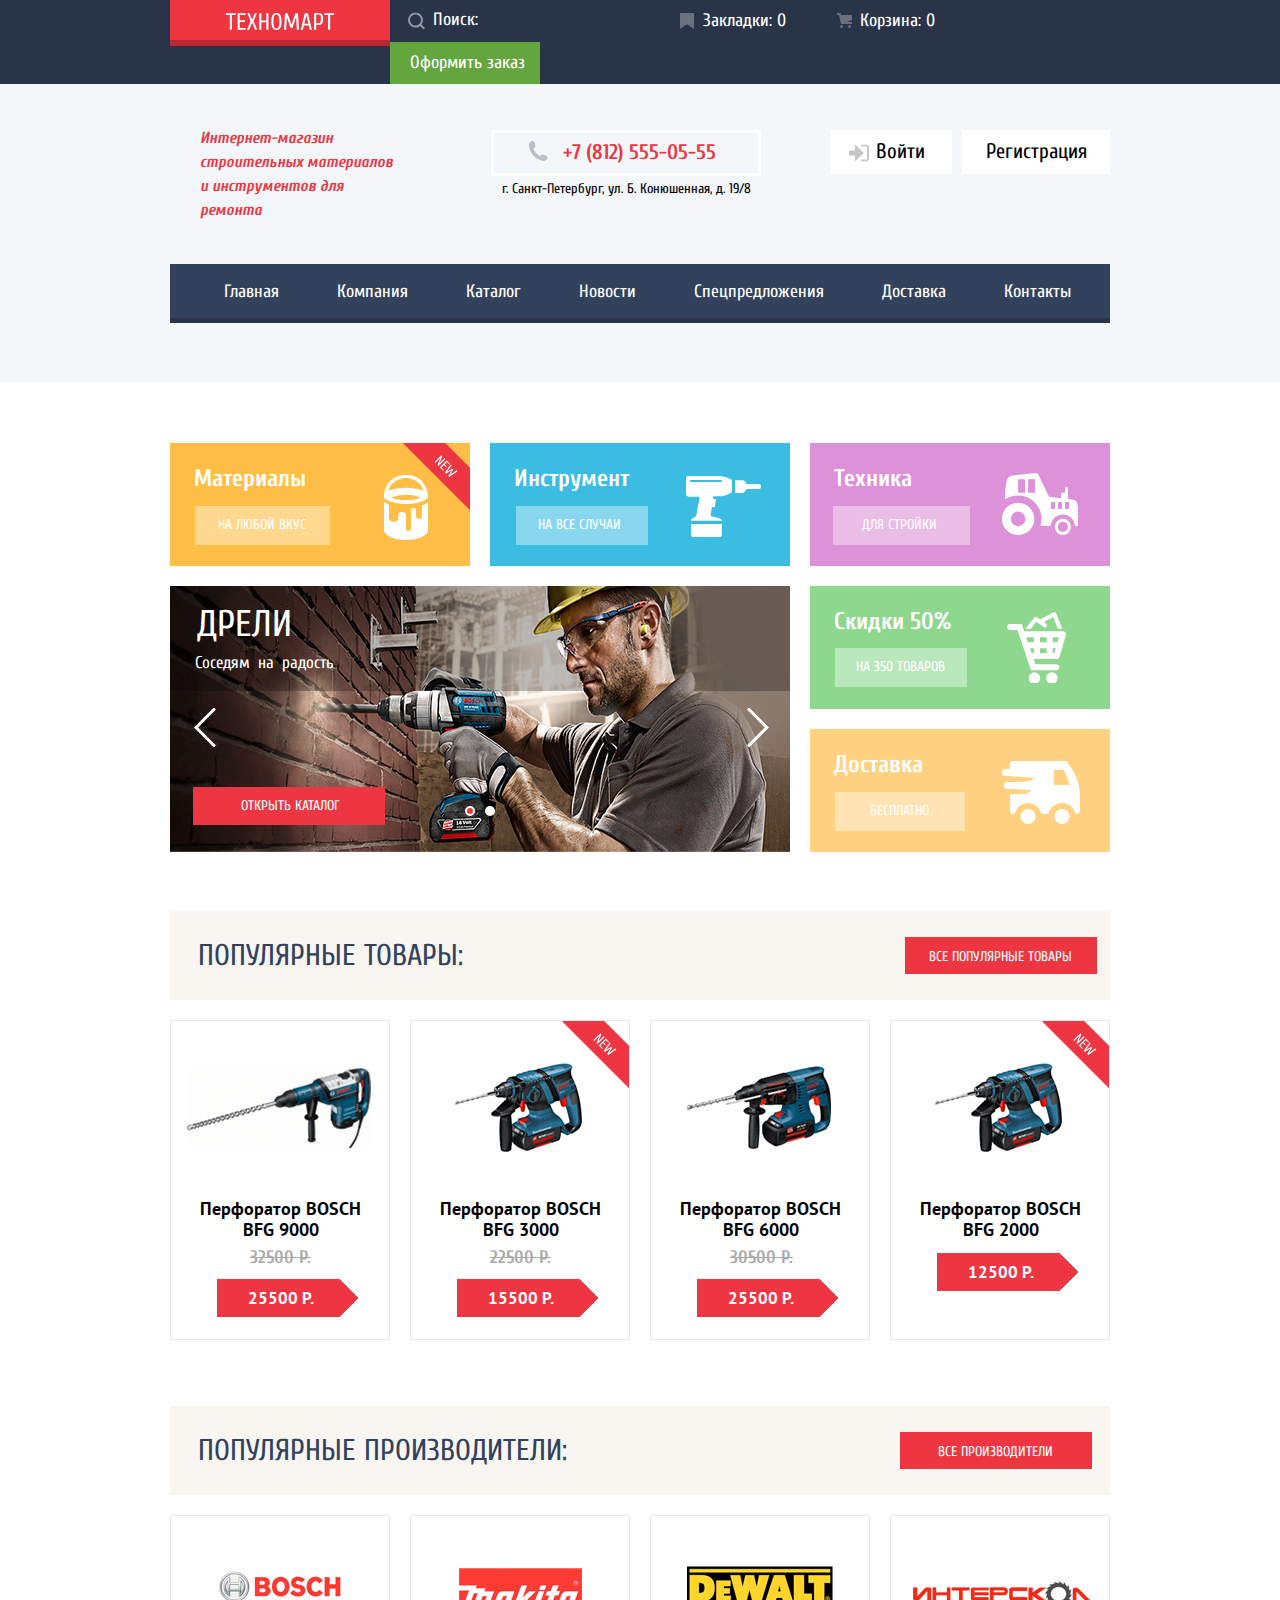
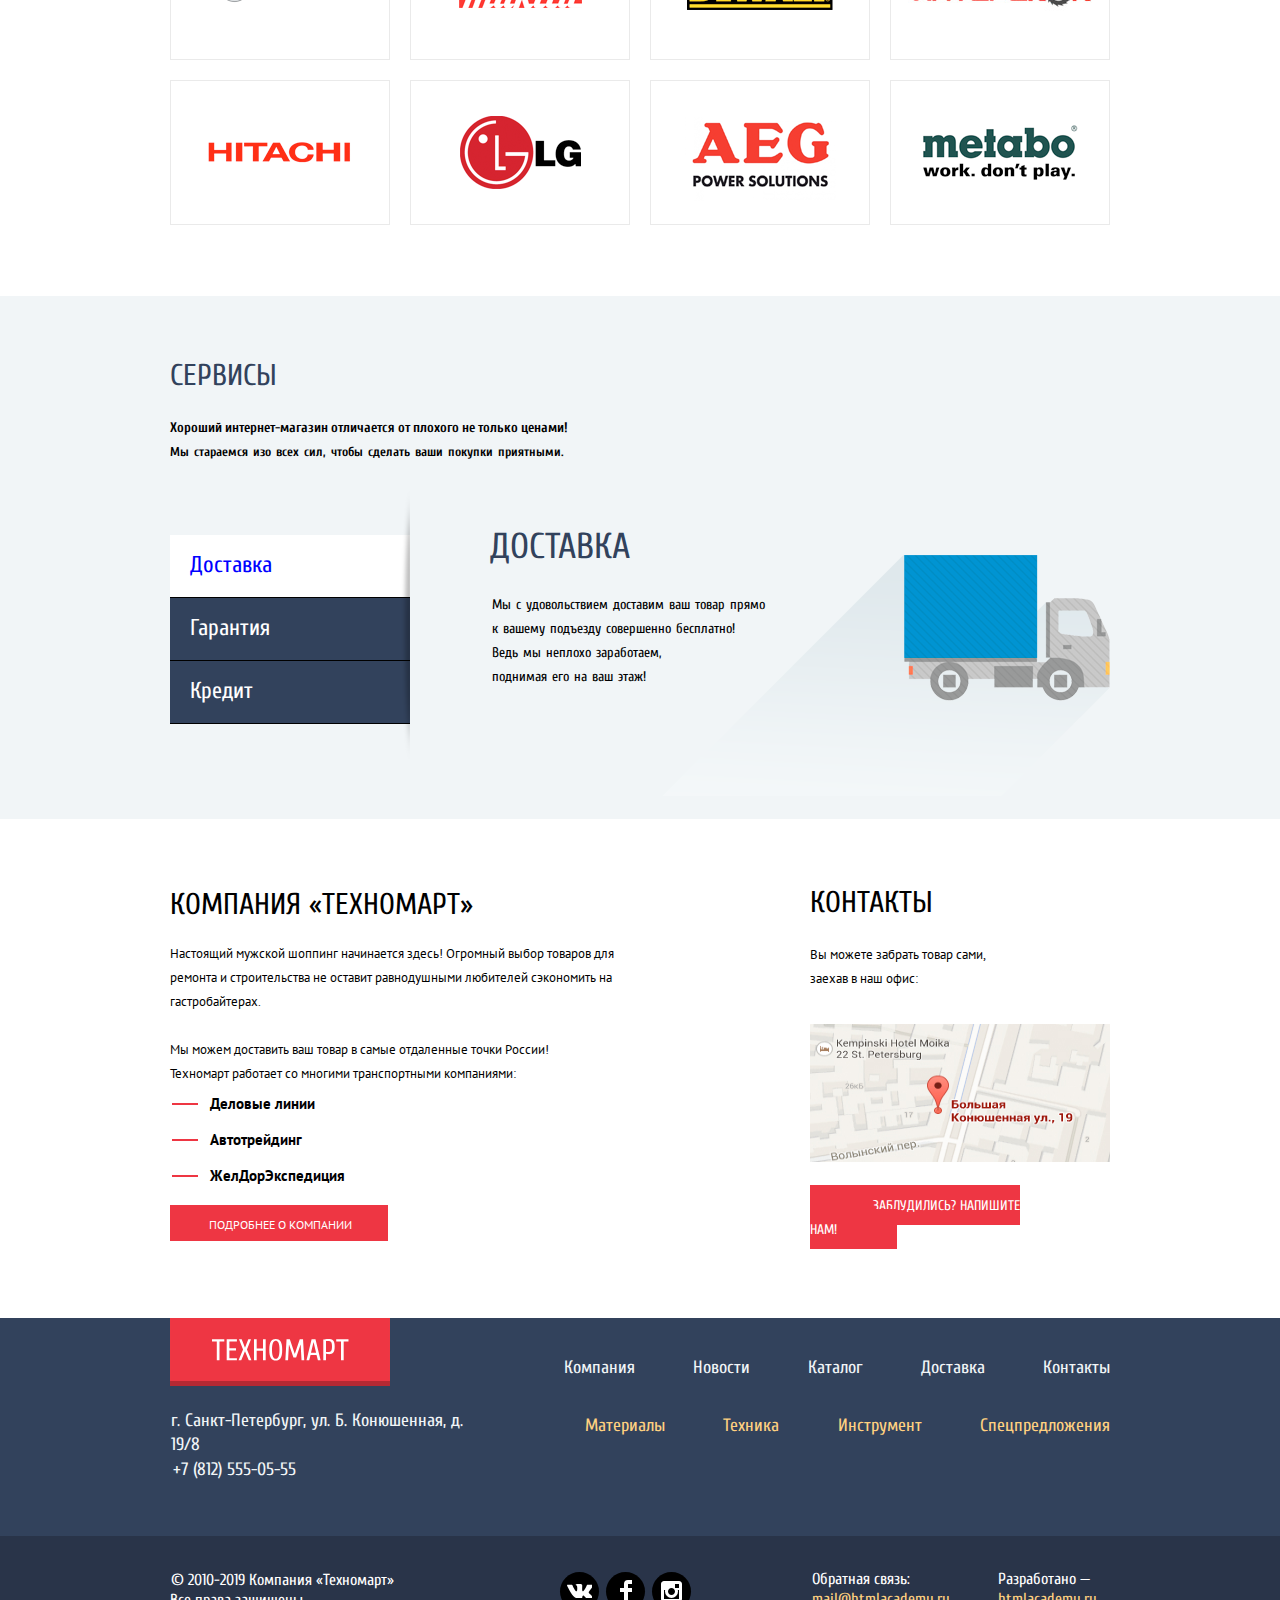
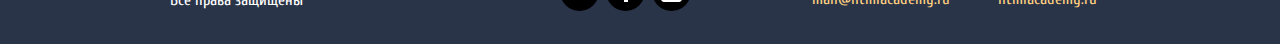
==== commit a0f26bd7: "осталось немного" ====
--- a/index.html
+++ b/index.html
@@ -136,11 +136,8 @@
                                 <!-- банер-->
                                 <a class="gallery-catalog-link" href="./catalog.html">Открыть каталог</a>
                             </li>
-
                         </ul>
                         <!--Стрелки-->
-
-
                         <label class="tick tick-left" for="switch-first"><img src="./img/svg/icon-left.svg" alt=""><span class="visually-hidden ">влево</span></label>
                         <label class="tick tick-right" for="switch-second"><img src="./img/svg/icon-right.svg" alt=""><span class="visually-hidden ">вправо</span></label>
 
@@ -263,9 +260,9 @@
 
                     <a class="popular-goods-item-links" href="#">Перфоратор BOSCH BFG 2000</a>
                     <div class="popular-goods-price-container">
-                       <p class="popular-goods-butoon-price-old">
+                        <p class="popular-goods-butoon-price-old">
                             <span class="visually-hidden">Старая цена</span>
-                            
+
                         </p>
                         <p class="popular-goods-butoon-price">
                             <span class="visually-hidden">Новая цена</span>
@@ -338,17 +335,21 @@
                 <p class="service-text">Хороший интернет-магазин отличается от плохого не только ценами! </p>
                 <p class="service-text-second">Мы стараемся изо всех сил, чтобы сделать ваши покупки приятными.</p>
                 <div class="services-container">
+                    <input class="service-radio service-input-delivery visually-hidden" type="radio" id="delivery" name="service-radio" checked>
+                    <input class="service-radio service-input-guarantee visually-hidden" type="radio" id="guarantee" name="service-radio">
+                    <input class="service-radio  service-input-credit visually-hidden" type="radio" id="credit" name="service-radio">
+
                     <ul class="services-list">
-                        <li class="services-list-item">
-                            <label for="delivery" class="services-label">
+                        <li class="services-list-item service-label-delivery">
+                            <label for="delivery" class=" service-label-delivery services-label">
                                 Доставка
                             </label>
                         </li>
-                        <li class="services-list-item"> <label for="guarantee" class="services-label">
+                        <li class="services-list-item"> <label for="guarantee" class=" service-label-guarantee services-label">
                                 Гарантия
                             </label></li>
                         <li class="services-list-item">
-                            <label for="credit" class="services-label">
+                            <label for="credit" class=" service-label-credit services-label">
                                 Кредит
                             </label>
                         </li>
@@ -356,25 +357,23 @@
 
 
                     <div class="service-variant-list">
-                        <input class="service-radio visually-hidden" type="radio" id="delivery" name="service-radio" checked>
+
                         <div class="service-variant-item service-variant-delivery">
                             <h2 class="service-variant-title">Доставка</h2>
                             <p class="service-variant-text">Мы с удовольствием доставим ваш товар прямо к&nbsp;вашему подъезду совершенно бесплатно! Ведь&nbsp;мы неплохо заработаем,<br> поднимая&nbsp;его на ваш этаж! </p>
                         </div>
-                        <input class="service-radio visually-hidden" type="radio" id="guarantee" name="service-radio">
+
                         <div class="service-variant-item service-variant-guarantee">
                             <h2 class="service-variant-title">Гарантии</h2>
                             <p class="service-variant-text">Если купленный у нас товар поломается или заискрит, а также в случае пожара, спровоцированного его возгоранием, вы всегда можете быть уверены в нашей гарантии. Мы обменяем сгоревший товар на новый. Дом уж восстановите как-нибудь сами.
                             </p>
                         </div>
-                        <input class="service-radio visually-hidden" type="radio" id="credit" name="service-radio">
+
                         <div class="service-variant-item service-variant-credit">
                             <h2 class="service-variant-title">Кредит</h2>
-                            <p class="service-variant-text">Мы с удовольствием доставим ваш товар прямо к вашему подъезду совершенно бесплатно!
-                                Ведь мы неплохо заработаем,
-                                поднимая его на ваш этаж!Залезть в долговую яму стало проще!Кредитные консудьтанты придут вам на помощь.
+                            <p class="service-variant-text service-variant-text-credit">Залезть в долговую яму стало проще!<br>Кредитные консультанты придут вам на помощь.
                             </p>
-                            <a class="service-variant-request" href="">отправить заявку</a>
+                            <a class="service-variant-request" href="#">отправить заявку</a>
                         </div>
                     </div>
                 </div>
@@ -406,8 +405,11 @@
                 <h2 class="contats-map-h2">Контакты</h2>
                 <p class="contats-map-text">Вы можете забрать товар сами,
                     заехав в наш офис:</p>
-                
-                <div class="map-container"><iframe src="https://www.google.com/maps/embed?pb=!1m18!1m12!1m3!1d1998.5991043651586!2d30.320894616097!3d59.938794181876254!2m3!1f0!2f0!3f0!3m2!1i1024!2i768!4f13.1!3m3!1m2!1s0x4696310fca5ba729%3A0xea9c53d4493c879f!2z0JHQvtC70YzRiNCw0Y8g0JrQvtC90Y7RiNC10L3QvdCw0Y8g0YPQuy4sIDE5LCDQodCw0L3QutGCLdCf0LXRgtC10YDQsdGD0YDQsywgMTkxMTg2!5e0!3m2!1sru!2sru!4v1592480687728!5m2!1sru!2sru" width="300" height="158" frameborder="0" style="border:0;" allowfullscreen="" aria-hidden="false" tabindex="0"></iframe></div>
+
+                <a href="#" class="map-container">
+                <img src="./img/content/map_img.jpg" alt="Карта"
+                width="300" height="138">
+                </a>
 
                 <a class="map-link" href="#"> Заблудились? Напишите нам!
                 </a>
@@ -511,30 +513,48 @@
         </div>
 
     </footer>
-    <!--поп ап окно напишите нам -->
-    <div class="popup-feedback-1" <form action="https://echo.htmlacademy.ru/courses" method="post" aria-label="Форма обратной связи">
-        <h3 class="visually-hidden">Окно напишите нам</h3>
-        <label for="full-name">Ваше имя</label>
-        <input type="text" name="name" id="full-name" placeholder="Имя Фамилия">
-        <label for="email">Ваш e-mail:</label>
-        <input type="text" name="email" id="email" placeholder="email@example.com">
-        <label for="text-letter">Текст письма</label>
-        <textarea name="text-letter" id="text-letter" rows="5">В свободной форме</textarea>
-        <!-- <label for="text-letter">Оформить заказ</label>-->
-        <input type="submit" name="cheсkorder" id="" value="Оформить заказ">
+    <!--поп ап окно товар в корзине -->
+    <section class="popup popup-good-in-cart">
+         
+         <div class="popup-good-in-cart-allflex">
+          <h3 class="good-in-cart-heading">Товар добавлен в корзину!</h3>
+        <div class="good-in-cart-button-container">
+         <button class="popup-good-in-cart-button popup-checkout" type="button" aria-label="Оформить заказ">Оформить заказ </button>
+         <button class=" popup-good-in-cart-button popup-next-shopping" type="button" aria-label="Продолжить покупки"> Продолжить покупки</button>
+         </div>
+         </div>
+        <button class="popup-close" type="button" aria-label="Закрыть"> </button>
+    </section>
+    
+    <!--поп ап окно напишите -->
+    
+    <section class=" popup popup-feedback">
+        <form action="https://echo.htmlacademy.ru/courses" method="post" aria-label="Форма обратной связи">
+            <h3 class="visually-hidden">Окно напишите нам</h3>
+            <div class="popup-feedback-container"><label class="popup-feedback-label" for="full-name">Ваше имя:</label>
+                <label class="popup-feedback-label" for="email">Ваш e-mail:</label>
+                <input type="name" name="name" id="full-name" placeholder="Имя Фамилия">
+                <input class="popup-feedback-email" type="email" name="email" id="email" placeholder="email@example.com">
+            </div>
+            <label class="popup-feedback-label" for="text-letter">Текст письма:</label>
+            <textarea class="feedback-text-letter" name="text-letter" id="text-letter" rows="6" placeholder=" В свободной форме"></textarea>
+            <!-- <label for="text-letter">Оформить заказ</label>-->
+            <input type="submit" name="cheсkorder" id="" value="Оформить заказ">
         </form>
-    </div>
+        <button class="popup-close" type="button" aria-label="Закрыть"> </button>
+    </section>
     <!--поп ап окно карта -->
-    <div class="">
-
-    </div>
-
-</body>
+    <section class="popup popup-map">
+        <h3 class="visually-hidden">Как до нас добраться</h3>
+        <iframe src="https://www.google.com/maps/embed?pb=!1m18!1m12!1m3!1d1998.5991043651586!2d30.320894616097!3d59.938794181876254!2m3!1f0!2f0!3f0!3m2!1i1024!2i768!4f13.1!3m3!1m2!1s0x4696310fca5ba729%3A0xea9c53d4493c879f!2z0JHQvtC70YzRiNCw0Y8g0JrQvtC90Y7RiNC10L3QvdCw0Y8g0YPQuy4sIDE5LCDQodCw0L3QutGCLdCf0LXRgtC10YDQsdGD0YDQsywgMTkxMTg2!5e0!3m2!1sru!2sru!4v1592480687728!5m2!1sru!2sru" width="943" height="449" allowfullscreen="Офис компании по адресу ул. Большая Конюшенная 19/8, Санкт-Петербург">
+            
+        </iframe>
+        <button class="popup-close" type="button" aria-label="Закрыть"> </button>
+    </section>
+  <script src='js/script.js'>
+  </script>   
+   </body>
 
 </html>
-< -->
-    <!-- доделать!!!!!!!! -->
-    <!--соц сети-->
-    <!---список производителей--->
-    <!-- шапка сайта-->
-    <!--поп ап окно напишите нам -->
+
+   --- a/css/style.css
+++ b/css/style.css
@@ -4,24 +4,36 @@
 
     --main-background-color: #F1F5F7;
     --second-background-color: #3D546F;
+    --basic-grey: #3D546F;
+    /*!*/
     --second-background-color-light: #C5C5C5;
     --up_down-dark: #293449;
     --up_down-light: #32425C;
     --basic-red: #EE3643;
+    --success: #5FBB2D;
+    --dark-red-click: #BA2732;
+    --basic-error: #BA2732;
+    --wight: #FFFFFF;
+    --basic-black: #000000;
     --basic-green: #63A63E;
-    --success:#5FBB2D;
-    --dark-red-click: #BA2732;
-    --wight: #FFFFFF;
     --special-yellowlight: #FFD180;
     --special-ylellow: #FFBF47;
     --special-lilac: #DC91D8;
     --special-greenlight: #8ED78F;
-    --basic-grey: #3D546F;
-    --basic-error: #BA2732;
     --basic-main: #F3F7F9;
+    --basic-light-grey: #F7F3EC;
+    --light-blue: #f2f6f8;
+    --light-grey-special: #f1f1f1;
+    --grey-special:#C1C6CE;
 }
 
 /*
+
+#C1C6CE;
+#f2f6f8
+var(--basic-light-grey);
+F7F3EC
+BA2732
 #63A63F
 #518534;
 63A63E
@@ -53,9 +65,9 @@
     font-family: "Cuprum", "Arial", sans-serif;
     font-size: 14px;
     line-height: 24px;
-    color: #000000;
+    color: var(--basic-black);
     background-color: var(--wight);
-  
+
 }
 
 img {
@@ -93,7 +105,7 @@
 
 .header {
     background: var(--basic-main);
-    padding-bottom: 60px;
+    padding-bottom: 59px;
 }
 
 .up-header {
@@ -130,8 +142,8 @@
 }
 
 .up-logo:active {
-    background: black;
-    /*var( --dark-red-click);*/
+    background: var(--dark-red-click);
+    box-shadow: 0 6px 0 #8e1e26;
 }
 
 
@@ -170,8 +182,6 @@
 
 .search-form-icon {
     position: absolute;
-    width: 17px;
-    height: 17px;
     left: 18px;
     top: 50%;
     transform: translateY(-50%);
@@ -187,7 +197,7 @@
 }
 
 .search-form-input:focus ~ .search-form-icon {
-    fill: red;
+    fill: var(--basic-red);
     opacity: 1;
 }
 
@@ -206,18 +216,13 @@
 }
 
 .search-form-input:valid ~ .search-form-icon {
-    fill: red;
+    fill: var(--basic-red);
     opacity: 1;
 }
 
 .search-form-input:valid + .search-form-label {
     display: none;
 }
-
-
-/*#foo:valid { outline: solid blue 2px; }
-#foo:invalid { outline: solid red 2px; }*/
-
 
 
 .search-form-label {
@@ -317,7 +322,7 @@
     align-items: center;
     max-width: 940px;
     padding-top: 43px;
-    padding-bottom: 40px;
+    padding-bottom: 42px;
     align-items: flex-start;
 }
 
@@ -355,7 +360,7 @@
     display: block;
     background: var(--wight);
     font-size: 21px;
-    color: #000000;
+    color: var(--basic-black);
 }
 
 .login-entry-icon {
@@ -533,7 +538,7 @@
 }
 
 .benefits-list-item-technic {
-    background-color: #DC91D8;
+    background-color: var(--special-lilac);
 }
 
 .benefits-list-item-technic::before {
@@ -549,7 +554,7 @@
     grid-column: 1/3;
     grid-row: 2/4;
     color: darkblue;
-    background: red;
+    background: var(--basic-red);
 
 }
 
@@ -713,7 +718,6 @@
     transform: translateY(-50%);
     z-index: 20;
     cursor: pointer;
-
 }
 
 .tick-left {
@@ -768,16 +772,17 @@
 .switch-first:checked ~ .round-button .round-button-label-first {
     width: 6px;
     height: 6px;
-    background: red;
+    background: var(--basic-red);
     border: 2px solid var(--wight);
 }
 
 .switch-second:checked ~ .round-button .round-button-label-second {
     width: 6px;
     height: 6px;
-    background: red;
+    background: var(--basic-red);
     border: 2px solid var(--wight);
 }
+
 /*Карточки товаров*/
 .popular-goods-section {
     overflow-x: hidden;
@@ -824,7 +829,7 @@
     list-style-type: none;
     justify-content: flex-start;
     flex-wrap: wrap;
-    margin-bottom: 48px;
+    margin-bottom: 46px;
     width: calc(100% + 20px);
 
 }
@@ -837,8 +842,9 @@
     position: relative;
     border: 1px solid #EAEAEA;
 }
- .popular-goods-item:hover {
-     box-shadow: 0 4px 15px rgba(0, 0, 0, 0.2);
+
+.popular-goods-item:hover {
+    box-shadow: 0 4px 15px rgba(0, 0, 0, 0.2);
 }
 
 .popular-goods-img-block {
@@ -865,7 +871,7 @@
     margin: 0 auto;
     display: none;
     padding-top: 40px;
-    
+
 }
 
 .popular-goods-button {
@@ -879,12 +885,15 @@
     text-transform: uppercase;
 
 }
-.popular-goods-button-buy {position: relative;
-    
+
+.popular-goods-button-buy {
+    position: relative;
+
     color: var(--wight);
     background: var(--basic-green);
     box-shadow: 0 3px 0 #367315;
 }
+
 .popular-goods-button-buy::before {
     background-image: url("../img/svg/icon-cart.svg");
     width: 15px;
@@ -899,17 +908,20 @@
 }
 
 .popular-goods-button-buy:hover {
-     background: var(--success);
-}
-.popular-goods-button-bookmarks:hover{
-    border-color: var(--up_down-light); 
-}
+    background: var(--success);
+}
+
+.popular-goods-button-bookmarks:hover {
+    border-color: var(--up_down-light);
+}
+
 .popular-goods-button-buy:active {
     outline: none;
     border: none;
     background: #518534;
-    
-}
+
+}
+
 .popular-goods-button-bookmarks:active {
     outline: none;
     border: none;
@@ -924,6 +936,7 @@
     background: var(--basic-green);
     box-shadow: 0 3px 0 #367315;
 }
+
 .popular-goods-button-bookmarks:visited {
     outline: none;
     border: none;
@@ -942,27 +955,29 @@
 .popular-goods-item:hover .popular-goods-buttons-container {
 
     display: block;
-    
+
 }
 
 .new {
-position: relative;
-}
+    position: relative;
+}
+
 .new::after {
     content: "";
     position: absolute;
     width: 70px;
     height: 70px;
     display: block;
-    top:0;
+    top: 0;
     right: 0;
-    background: url("../img/svg/catalog-new.svg" ) no-repeat top left;
-    
-}
+    background: url("../img/svg/catalog-new.svg") no-repeat top left;
+
+}
+
 .popular-goods-price-container {
 
     position: relative;
-    
+
 }
 
 .popular-goods-butoon-price-old {
@@ -970,7 +985,9 @@
     color: #A9A9A9;
     text-decoration: line-through;
     font-size: 18px;
-    font-weight: bold;}
+    font-weight: bold;
+}
+
 .popular-goods-item-links {
 
     width: 195px;
@@ -978,14 +995,15 @@
     text-align: center;
     font-size: 18px;
     padding: 10px 0 0 24px;
-    color: #000000;
+    color: var(--basic-black);
     font-weight: bold;
-    font-family: PT Sans;
+    font-family: "PT Sans", "Arial", sans-serif;
+    ;
     line-height: 21px;
 }
 
 .popular-goods-butoon-price {
-        background: linear-gradient(-135deg, transparent 26px, var(--basic-red) 0) top right, linear-gradient(-45deg, transparent 26px, var(--basic-red) 0) bottom right;
+    background: linear-gradient(-135deg, transparent 26px, var(--basic-red) 0) top right, linear-gradient(-45deg, transparent 26px, var(--basic-red) 0) bottom right;
     background-size: 100% 50%;
     background-repeat: no-repeat;
     text-overflow: ellipsis;
@@ -993,10 +1011,10 @@
     padding: 7px 62px 7px 31px;
     display: inline-block;
     margin: 0 0 0 46px;
-    color: var( --wight);
+    color: var(--wight);
     font-size: 17px;
     font-weight: bold;
-    font-family: PT Sans;
+    font-family: "PT Sans", "Arial", sans-serif;
 
 }
 
@@ -1122,6 +1140,7 @@
 }
 
 .services-list {
+    position: relative;
     width: 348px;
     margin: 0;
     padding: 0;
@@ -1131,9 +1150,22 @@
 
 }
 
+.services-list::after {
+    content: "";
+    position: absolute;
+    top: -50px;
+    right: 0;
+    width: 10px;
+    height: 279px;
+    background: url("../img/svg/service_border.svg") no-repeat top left;
+
+
+
+}
+
 .services-list-item {
     width: 100%;
-    border-bottom: 1px solid black;
+    border-bottom: 1px solid var(--basic-black);
 }
 
 .services-label {
@@ -1146,6 +1178,11 @@
 
 }
 
+.services-label:hover {
+    background: var(--up_down-dark);
+    box-shadow: 0px 1px 0px var(--up_down-dark), inset 0px 1px 0px #405069;
+}
+
 
 .service-variant-list {
     width: 100%;
@@ -1156,22 +1193,43 @@
 .service-variant-item {
     display: none;
     min-height: 261px;
-    }
-
-.service-radio:checked + .service-variant-item {
-    display: block;
-    padding: 0;
-    margin: 0;
-}
-
-/*.service-radio:checked ~.service-label {
-    background-color: aqua;
-}*/
+}
+
+.service-input-delivery:checked ~ .services-list .service-label-delivery {
+    background: var(--wight);
+    color: blue;
+}
+
+.service-input-credit:checked ~ .services-list .service-label-credit {
+    background: var(--wight);
+    color: blue;
+}
+
+.service-input-guarantee:checked ~ .services-list .service-label-guarantee {
+    background: var(--wight);
+    color: blue;
+}
+
+.service-input-delivery:checked ~ .service-variant-list .service-variant-delivery {
+    display: block;
+
+}
+
+.service-input-guarantee:checked ~ .service-variant-list .service-variant-guarantee {
+    display: block;
+
+}
+
+.service-input-credit:checked ~ .service-variant-list .service-variant-credit {
+    display: block;
+
+}
+
 
 .service-variant-title {
     width: 320px;
     margin: 0px 0 34px 30px;
-    font-size: 30px;
+    font-size: 36px;
     padding: 0px 0 0px 0px;
     text-transform: uppercase;
     font-weight: normal;
@@ -1180,18 +1238,22 @@
 }
 
 .service-variant-text {
-   padding: 0;
-    margin: 0 0 0 29px;
-    width: 274px;
+    padding: 0;
+    margin: 0 0 0 32px;
+    width: 278px;
     word-spacing: 1px;
 
+}
+
+.service-variant-text-credit {
+    margin-bottom: 27px;
 }
 
 .service-variant-delivery {
 
     background: url("../img/svg/avto-delivery.svg") no-repeat top right;
     background-position-y: 20px;
-    
+
 }
 
 .service-variant-guarantee {
@@ -1201,12 +1263,23 @@
 
 .service-variant-credit {
     background: url("../img/svg/credit.svg") no-repeat top right;
-    background-position-y: 20px;
-}
+    background-position-y: -2px;
+    background-position-x: 194px;
+}
+
 
 .service-variant-request {
+    display: block;
+    margin: 0 0 0 29px;
+    border: none;
+    width: 196px;
+    background-color: var(--basic-red);
+    padding: 2px 0 11px 46px;
     color: var(--wight);
     font-size: 14px;
+    text-transform: uppercase;
+    cursor: pointer;
+
 }
 
 /*КАРТА*/
@@ -1223,9 +1296,9 @@
     font-size: 30px;
     line-height: 29px;
     text-transform: uppercase;
-    color: #000000;
-       margin-bottom: 23px;
-    
+    color: var(--basic-black);
+    margin-bottom: 23px;
+
 
 }
 
@@ -1234,7 +1307,7 @@
     margin: 0;
     padding: 0;
     width: 478px;
-    font-family: PT Sans;
+    font-family: "PT Sans", "Arial", sans-serif;
 
     font-weight: normal;
     font-size: 13px;
@@ -1277,7 +1350,7 @@
     position: absolute;
     height: 2px;
     width: 26px;
-    background: red;
+    background: var(--basic-red);
     display: block;
     left: 2px;
     top: 17px;
@@ -1285,7 +1358,7 @@
 
 
 .delivery-partners-link {
-   background-color: var(--basic-red);
+    background-color: var(--basic-red);
     padding: 12px 36px 9px 39px;
     color: var(--wight);
     font-size: 12px;
@@ -1296,7 +1369,7 @@
 .contats-map-text {
     display: block;
     width: 180px;
-    font-family: PT Sans;
+    font-family: "PT Sans", "Arial", sans-serif;
     font-style: normal;
     font-weight: normal;
     font-size: 13px;
@@ -1304,14 +1377,16 @@
     margin-bottom: 33px;
 
 }
+
 .contats-map {
-    
-    flex-direction:column;
+
+    flex-direction: column;
     justify-content: flex-start;
     margin: -2px 0 0 0;
     padding: 0;
     position: relative
 }
+
 .contats-map-h2 {
     font-family: Cuprum;
     font-style: normal;
@@ -1319,9 +1394,11 @@
     font-size: 30px;
     line-height: 30px;
     text-transform: uppercase;
-    color: #000000;
-}
+    color: var(--basic-black);
+}
+
 .map-container {
+    display: block;
     margin-bottom: 24px;
 }
 
@@ -1336,27 +1413,59 @@
 .bread-crambs {
     display: flex;
     list-style: none;
-    margin: 0;
-    padding: 0;
-
-}
+    margin: 20px 0 17px 0;
+    padding: 0;
+    position: relative;
+}
+
 
 .bread-crambs-item {
-    margin-right: 20px;
+    margin-right: 42px;
 }
 
 .bread-crambs-link {
-    color: black;
-
+    color: var(--basic-black);
+    text-transform: uppercase;
+    font-size: 15px;
+}
+
+.bread-crambs-link-catalog::after {
+
+    content: "";
+    position: absolute;
+    background: url("../img/svg/icon-right-small.svg") no-repeat top left;
+    top: 6px;
+    left: 30px;
+    width: 8px;
+    height: 12px;
+}
+.bread-crambs-link-tool:after {
+    content: "";
+    position: absolute;
+       background: url("../img/svg/icon-right-small.svg") no-repeat top left;
+    top: 6px;
+    left: 120px;
+    width: 8px;
+    height: 12px;
+}
+.bread-crambs-link-hummers:after {
+    content: "";
+    position: absolute;
+     background: url("../img/svg/icon-right-small.svg") no-repeat top left;
+    top: 6px;
+    left: 242px;
+    width: 8px;
+    height: 12px;
 }
 
 .title-category {
-    background: #f2f6f8;
-    text-transform: uppercase;
-    padding: 20px 20px 20px 20px;
-    margin-bottom: 10px color: var(--up_down-light);
-    font-family: Cuprum;
-    font-size: 25px;
+    background: var(--light-blue);
+    text-transform: uppercase;
+    padding: 30px 20px 34px 30px;
+    margin-bottom: 18px;
+    color: var(--up_down-light);
+    font-size: 30px;
+    letter-spacing: -1px;
 
 }
 
@@ -1371,6 +1480,8 @@
     display: flex;
     margin: 0;
     padding: 0;
+    margin-bottom: 60px;
+
 }
 
 .filter {
@@ -1378,12 +1489,307 @@
     margin-right: 20px;
 }
 
+.filter-heading {
+    padding: 8px 11px 9px 20px;
+    margin: 0 0 13px 0;
+    text-transform: uppercase;
+    font-size: 14px;
+    background: var(--basic-light-grey);
+    font-family: "PT Sans", "Arial", sans-serif;
+
+}
+.filter-list-heading {
+    position: relative;
+    text-transform: uppercase;
+    font-size: 17px;
+    font-family: "PT Sans", "Arial", sans-serif;
+    font-weight: bold;
+    
+}
+.filter-list-heading-source {
+    margin-bottom: 25px;
+}
+.filter-list-heading::before {
+    content:"";
+    position: absolute;
+    width: 220px;
+    height: 1px;
+    bottom: 41px;
+    
+    background:var(--second-background-color-light);
+}
+
+
+.filter-price-label {
+    padding: 0;
+    margin: 0 0 17px 0;
+    display: block;
+    text-transform: uppercase;
+    font-size: 17px;
+    font-family: "PT Sans", "Arial", sans-serif;
+    font-weight: bold;
+
+}
+
+.filter-price-range-container {
+    position: relative;
+    margin: 0 auto;
+    background: var(--basic-light-grey);
+    padding: 25px 0 30px 0;
+    margin-bottom: 9px;
+}
+
+.price-value-container {
+    width: 100%;
+    display: flex;
+    justify-content:space-between;
+    flex-direction: row;
+    font-size: 17px;
+    font-family: "PT Sans", "Arial", sans-serif;
+    margin-bottom: 46px;
+}
+
+.price-range {
+    -webkit-appearance: none;
+    border: 1px solid #00CA74;
+    width: 200px;
+    height: 2px;
+    outline: none;
+}
+
+/*.price-range ::-webkit-slider-thumb {
+    -webkit-appearance: none;
+}*/
+.price-range::after {
+    content: "";
+    position: absolute;
+    top: 29px;
+    left: 21px;
+    width: 20px;
+    height: 20px;
+    background: #ABABAB;
+    border-radius: 50%;
+    border: 8px solid #FFFFFF;
+    box-shadow: 0 2px 0 rgba(0,0,0,0.1);
+}
+.price-range::before {
+    content: "";
+    position: absolute;
+    top: 29px;
+    right: 38px;
+    width: 20px;
+    height: 20px;
+    background: #ABABAB;
+    border-radius: 50%;
+    border: 8px solid #FFFFFF;
+    box-shadow: 0 2px 0 rgba(0,0,0,0.1);
+}
+
+
+
+
+
+
+.price-value-min {
+    display: block;
+    margin: 0;
+    padding: 6px 44px 7px 43px;
+    background: var(--basic-light-grey);
+}
+.price-value-line {
+    display: block;
+    margin: 0;
+    padding: 6px 2px 7px 10px;
+   
+    
+}
+.price-value-max {
+   display: block;
+    margin: 0;
+    padding: 6px 25px 7px 30px;
+    background: var(--basic-light-grey);
+}
+
+
+
+.filter-list {
+    width: 100%;
+    
+    display: flex;
+    justify-content: space-between;
+    flex-direction: column;
+    flex-wrap: wrap;
+    font-size: 14px;
+    font-family: "PT Sans", "Arial", sans-serif;
+    padding: 0;
+    margin: 0;
+    margin-bottom: 27px;
+    list-style: none;
+    text-transform: uppercase;
+}
+
+.filter-item {
+    margin-bottom: 16px;
+    
+}
+.filter-checkbox-label {
+    position: relative;
+    padding-left: 38px;
+}
+
+.filter-checkbox-label::before {
+
+    content: "";
+    position: absolute;
+    top: -3px;
+    left: 0;
+    width: 23px;
+    height: 23px;
+    border-radius: 2px;
+    border: 2px solid var(--second-background-color-light);
+
+}
+
+.filter-checkbox-input:checked + .filter-checkbox-label::after {
+    content: "";
+    position: absolute;
+    width: 21px;
+    height: 10px;
+    left: 5px;
+    bottom: 8px;
+    border-bottom: 4px solid var(--second-background-color-light);
+    border-left: 4px solid var(--second-background-color-light);
+    transform: rotate(-45deg);
+}
+.filter-checkbox-label-source {
+     position: relative;
+    padding-left: 38px;
+}
+.filter-checkbox-label-source::before {
+    content: "";
+    position: absolute;
+    top: 0;
+    left: 0;
+    width: 23px;
+    height: 23px;
+    border-radius: 50%;
+    border: 2px solid var(--second-background-color-light);
+}
+.filter-checkbox-input-sourse:checked +
+.filter-checkbox-label-source::after {
+    content: "";
+    position: absolute;
+    top: 6px;
+    left: 7px;
+    width: 3px;
+    height: 3px;
+    border-radius: 50%;
+    border: 5px solid var(--second-background-color-light);
+}
+
 .sorting {
+    position: relative;
+    line-height: 10px;
+    display: flex;
+    justify-content: flex-start;
+    background: var(--basic-light-grey);
+    flex-wrap: nowrap;
+    flex-direction: row;
+    align-items: center;
+    margin-bottom: 26px;
+
+}
+
+.sorting-title {
+    font-size: 13px;
+    text-transform: uppercase;
+    margin-right: 100px;
+    margin-left: 20px;
+    font-family: "PT Sans", "Arial", sans-serif;
+}
+
+
+.sorting-list {
+    position: relative;
     display: flex;
     justify-content: space-between;
-    padding: 10px 15px;
-    background: #f7e3ec;
-}
+    flex-direction: row;
+    align-items: center;
+    list-style-type: none;
+    flex-wrap: nowrap;
+}
+
+.sorting-item {
+
+    color: var(--second-background-color);
+    text-transform: uppercase;
+    font-size: 13px;
+    font-family: "PT Sans", "Arial", sans-serif;
+    margin-right: 69px;
+
+}
+
+.sorting-item:focus {
+    color: var(--basic-black);
+    border-bottom: 1px solid var(--basic-black);
+}
+
+.sorting-label {
+
+    display: block;
+    padding-bottom: 3px;
+    border-bottom: 1px dashed var(--basic-black);
+    cursor: pointer;
+
+}
+
+.sorting-label:hover {
+    color: var(--basic-black);
+    border-bottom: 1px solid var(--basic-black);
+}
+
+.sorting-radio:checked + .sorting-label {
+    color: var(--basic-red);
+    border-color: transparent;
+
+}
+
+.sorting-arrow {
+    fill: var(--grey-special);
+
+}
+
+.sorting-arrow:hover {
+
+    fill: var(--basic-black);
+}
+
+.sorting-radio:checked + .sorting-label .sorting-arrow {
+    fill: var(--basic-red);
+}
+
+.sorting-arrow-up {
+    position: absolute;
+    transform: translateY(-50%);
+    top: 50%;
+    right: 15px;
+}
+
+
+
+.sorting-arrow-up:active {
+    var(--basic-red);
+}
+
+.sorting-arrow-down {
+    position: absolute;
+    transform: translateY(-50%);
+    top: 50%;
+    right: -16px;
+}
+
+
+
 
 .catalog-section-main {
     width: 100%;
@@ -1392,13 +1798,23 @@
 }
 
 .catalog-pages-item {
-    margin-right: 10px;
+    margin-right: 9px;
 }
 
 .catalog-pages-link {
     display: block;
-    padding: 10px 10px 10px 10px;
+    padding: 5px 15px 6px 15px;
     border: 1px solid #cccccc;
+    text-transform: uppercase;
+    font-size: 13px;
+    font-family: "PT Sans", "Arial", sans-serif;
+    color: var(--basic-black);
+    font-weight: bold;
+
+}
+
+.catalog-pages-link-next {
+    padding: 5px 29px 6px 32px;
 }
 
 .catalog-pages-link-active {
@@ -1406,13 +1822,39 @@
     color: var(--wight);
 }
 
-
-
-
-
-
-
-
+.container-text-down {
+    width: 100%;
+    background: var(--light-blue);
+    margin: 0;
+    padding: 0;
+    color: var(--basic-black);
+    display: flex;
+    flex-direction: column;
+    justify-content: space-between;
+    flex-wrap: wrap;
+    align-items: center;
+
+}
+
+.text-down-heading {
+    padding: 67px 0 0 0;
+
+    text-transform: uppercase;
+    font-size: 29px;
+    margin-bottom: 29px;
+    word-spacing: -1px;
+
+}
+
+.text-down {
+    padding: 0;
+
+    display: block;
+    font-size: 14px;
+    word-spacing: 2px;
+    margin-bottom: 69px;
+
+}
 
 
 /*Подвал сайта*/
@@ -1429,7 +1871,6 @@
 }
 
 .up-footer-container {
-    margin-top: 24px;
     display: flex;
     flex-direction: row;
     justify-content: space-between;
@@ -1468,7 +1909,7 @@
 
     display: block;
     font-style: normal;
-       margin-bottom: 1px;
+    margin-bottom: 1px;
     padding: 0 0 0 1px;
 }
 
@@ -1481,7 +1922,7 @@
 .up-footer-nav {
     width: 100%;
     margin-bottom: 34px;
-   
+
 }
 
 .up-footer-list {
@@ -1563,7 +2004,7 @@
     margin: 0 0 0 45px;
     padding: 0;
     padding-top: 5px;
-    
+
     width: 131px;
     display: flex;
     flex-direction: row;
@@ -1580,7 +2021,7 @@
     width: 39px;
     height: 39px;
     border-radius: 50%;
-    background: black;
+    background: var(--basic-black);
     justify-content: center;
     align-items: center;
 }
@@ -1593,7 +2034,7 @@
 }
 
 .social-icons-link:hover {
-    background: red;
+    background: var(--basic-red);
 }
 
 .social-icons-link-vk::after {
@@ -1639,7 +2080,7 @@
 
 .last-footer-feedback {
     padding: 0;
-    margin:  0 0 -4px 0;
+    margin: 0 0 -4px 0;
     font-size: 16px;
 }
 
@@ -1653,17 +2094,232 @@
     font-size: 16px;
 }
 
+/*modal*/
+
+.popup {
+    position: fixed;
+    top: 0;
+    right: 0;
+    bottom: 0;
+    left: 0;
+    margin: auto;
+    color: var(--basic-black);
+    background: var(--wight);
+    box-shadow: 0 4px 20px rgba(0, 0, 0, 0.15);
+}
+
 .popup-feedback {
-    width: 400px;
-    height: 400px;
-    border: 1px solid #000000;
-    background: #58a;
-    clip-path: polygon(400px 0, calc(100% — 400px) 0, 100% 400px,
-            100% calc(100% — 400px), calc(100% — 400px) 100%,
-            400px 100%, 0 calc(100% — 400px), 0 400px);
-    margin-left: 50px;
-    margin-bottom: 50px;
-}
-
-
-
+    display: none;
+    width: 620px;
+    height: 430px;
+    padding: 45px 81px;
+    top: 120px;
+    bottom: auto;
+}
+
+.popup-feedback-container {
+    display: flex;
+    justify-content: space-between;
+    flex-wrap: wrap;
+    margin: 2px 0 15px 0;
+}
+
+.popup-feedback-label {
+    display: block;
+    margin: 0;
+    margin-right: 130px;
+    margin-bottom: 11px;
+    font-size: 17px;
+    letter-spacing: 1px;
+}
+
+.popup-feedback input[type="email"],
+.popup-feedback input[type="name"] {
+    box-sizing: border-box;
+    width: 221px;
+    margin-right: -3px;
+    padding-top: 6px;
+    padding-right: 10px;
+    padding-bottom: 11px;
+    padding-left: 11px;
+    font-family: "PT Sans", "Arial", sans-serif;
+    color: #A9A9A9;
+    background-color: var(--wight);
+    border: 2px solid var(--second-background-color-light);
+    border-radius: 2px;
+
+}
+
+.feedback-text-letter {
+
+    box-sizing: border-box;
+    width: 460px;
+    padding-top: 5px;
+    padding-right: 10px;
+    padding-bottom: 8px;
+    padding-left: 10px;
+    margin-bottom: 66px;
+    font-family: "PT Sans", "Arial", sans-serif;
+    color: #A9A9A9;
+    background-color: var(--wight);
+    border: 2px solid var(--second-background-color-light);
+    border-radius: 2px;
+
+}
+
+.popup-feedback input[type="submit"] {
+
+    border: none;
+    width: 460px;
+    background-color: var(--basic-red);
+    padding: 11px 0;
+    color: var(--wight);
+    font-size: 14px;
+    text-transform: uppercase;
+    cursor: pointer;
+}
+
+.popup-feedback input:focus {
+    border-color: var(--up_down-dark);
+}
+
+.popup-close {
+    position: absolute;
+    top: 30px;
+    right: 9px;
+    width: 21px;
+    height: 21px;
+    background-color: transparent;
+    border: 0;
+    cursor: pointer;
+}
+
+.popup-close::before,
+.popup-close::after {
+    content: "";
+    position: absolute;
+    top: 0px;
+    left: 0px;
+    width: 23px;
+    height: 3px;
+    background-color: var(--basic-red);
+}
+
+.popup-close::before {
+    transform: rotate(45deg);
+}
+
+.popup-close::after {
+    transform: rotate(-45deg);
+}
+
+.popup-map {
+    display: none;
+    width: 943px;
+    height: 449px;
+}
+
+.popup-map::before,
+.popup-feedback::before,
+.popup-good-in-cart::before {
+    content: "";
+    position: absolute;
+    top: 0px;
+    left: 0px;
+    width: 100%;
+    height: 6px;
+    background-color: var(--basic-red);
+}
+
+.popup-map iframe {
+    border: none;
+}
+
+.popup-good-in-cart {
+    display:none;
+    width: 620px;
+    height: 283px;
+    padding:0;
+    top: 120px;
+    bottom: auto;
+    border: 1px solid var(--basic-black);
+    z-index: 110;
+}
+.popup-good-in-cart-allflex {
+    display: flex;
+    justify-content: space-between;
+    flex-wrap: nowrap;
+    align-items: center;
+    flex-direction: column;
+    
+}
+.good-in-cart-heading {
+    margin: 50px 0 50px 0;
+    padding: 0;
+    font-weight: bold;
+  font-size: 24px;
+  line-height: 30px;
+}
+.good-in-cart-button-container {
+    padding:0;
+    margin: 0 auto;
+    width: 100%;
+    background: var(--light-grey-special);
+    display: flex;
+    justify-content: space-around;
+    flex-wrap: nowrap;
+    align-items: center;
+    
+}
+
+
+.popup-show {
+    display: block;
+    animation: bounce 0.6s;
+}
+
+
+
+
+
+
+
+
+@keyframes bounce {
+    0% {
+        transform: translateY(-2000px);
+    }
+  
+    70% {
+        transform: translateY(30px);
+    }
+  
+    90% {
+        transform: translateY(-10px);
+    }
+  
+    100% {
+        transform: translateY(0);
+    }
+}
+@keyframes shake {
+    0%,
+    100% {
+        transform: translateX(0);
+    }
+    10%,
+    30%,
+    50%,
+    70%,
+    90% {
+        transform: translateX(-10px);
+    }
+    20%,
+    40%,
+    60%,
+    80% {
+        transform: translateX(10px);
+    }
+}
+
+
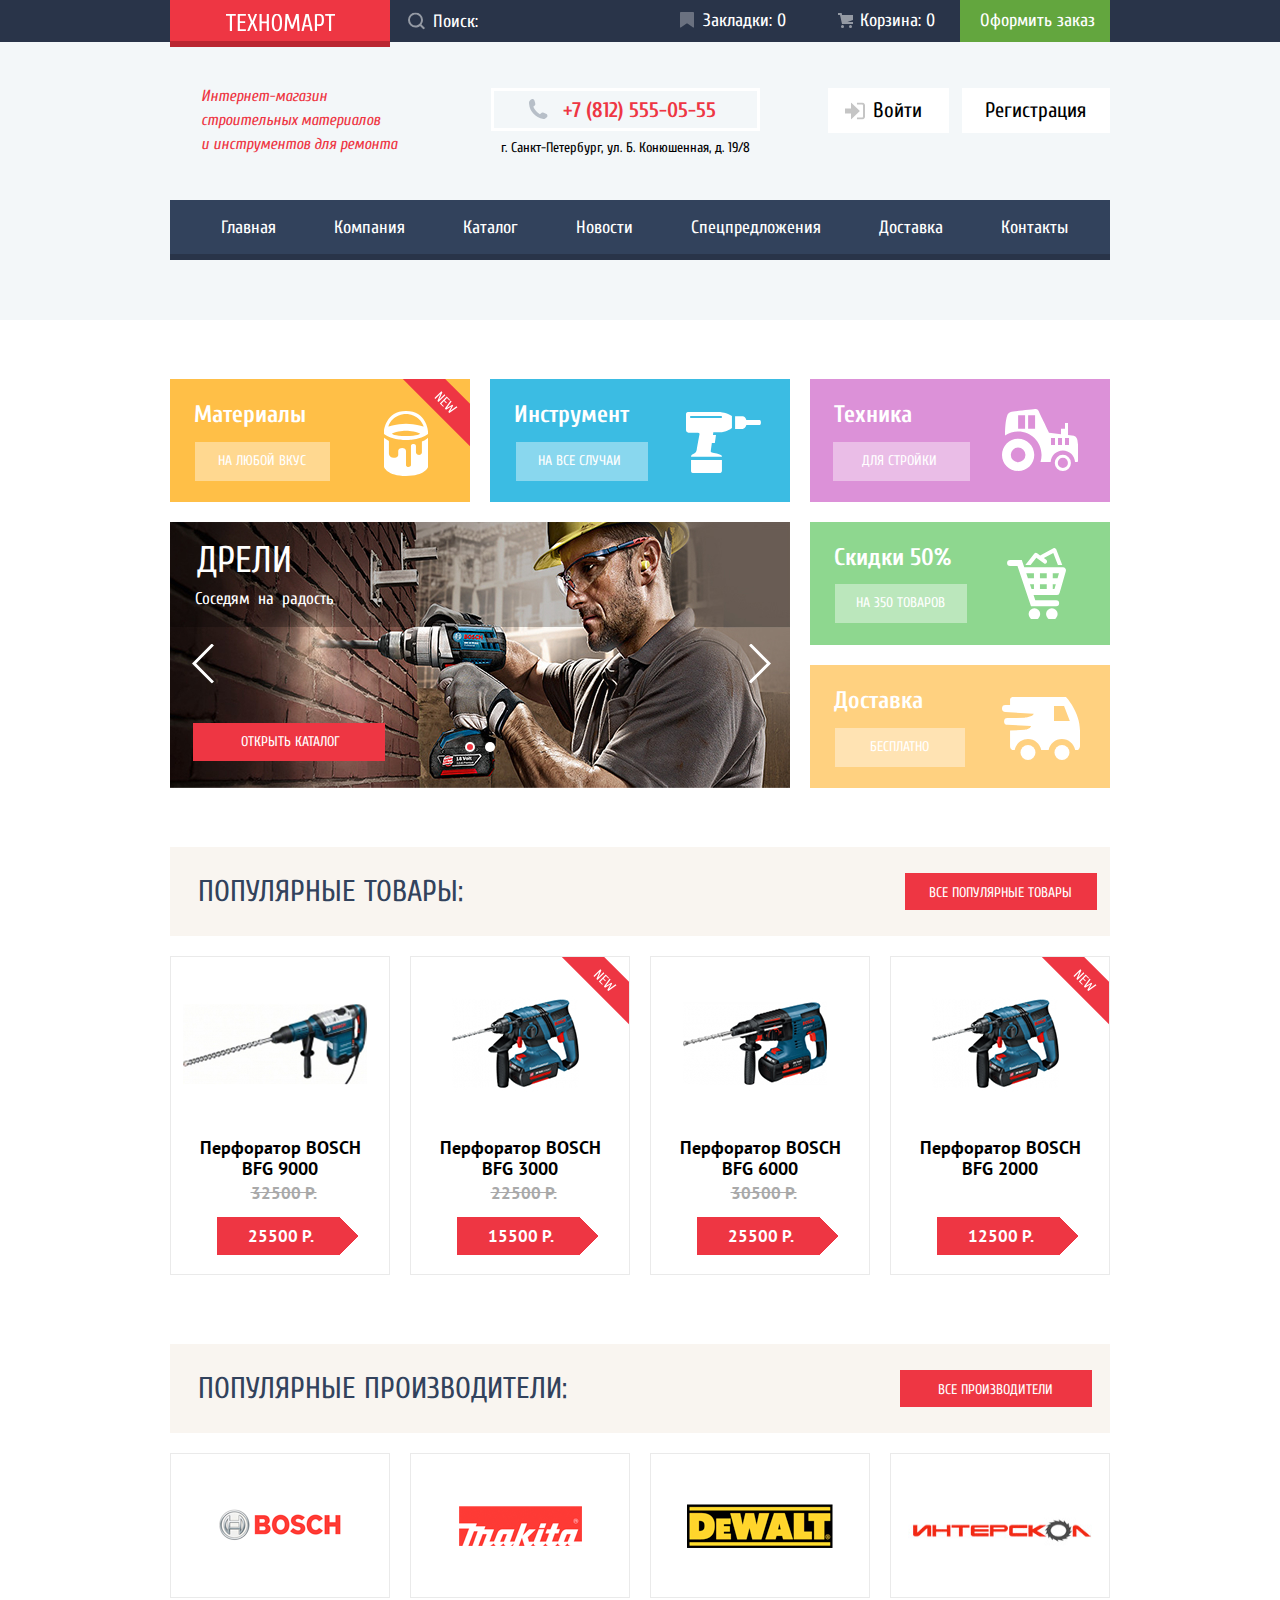
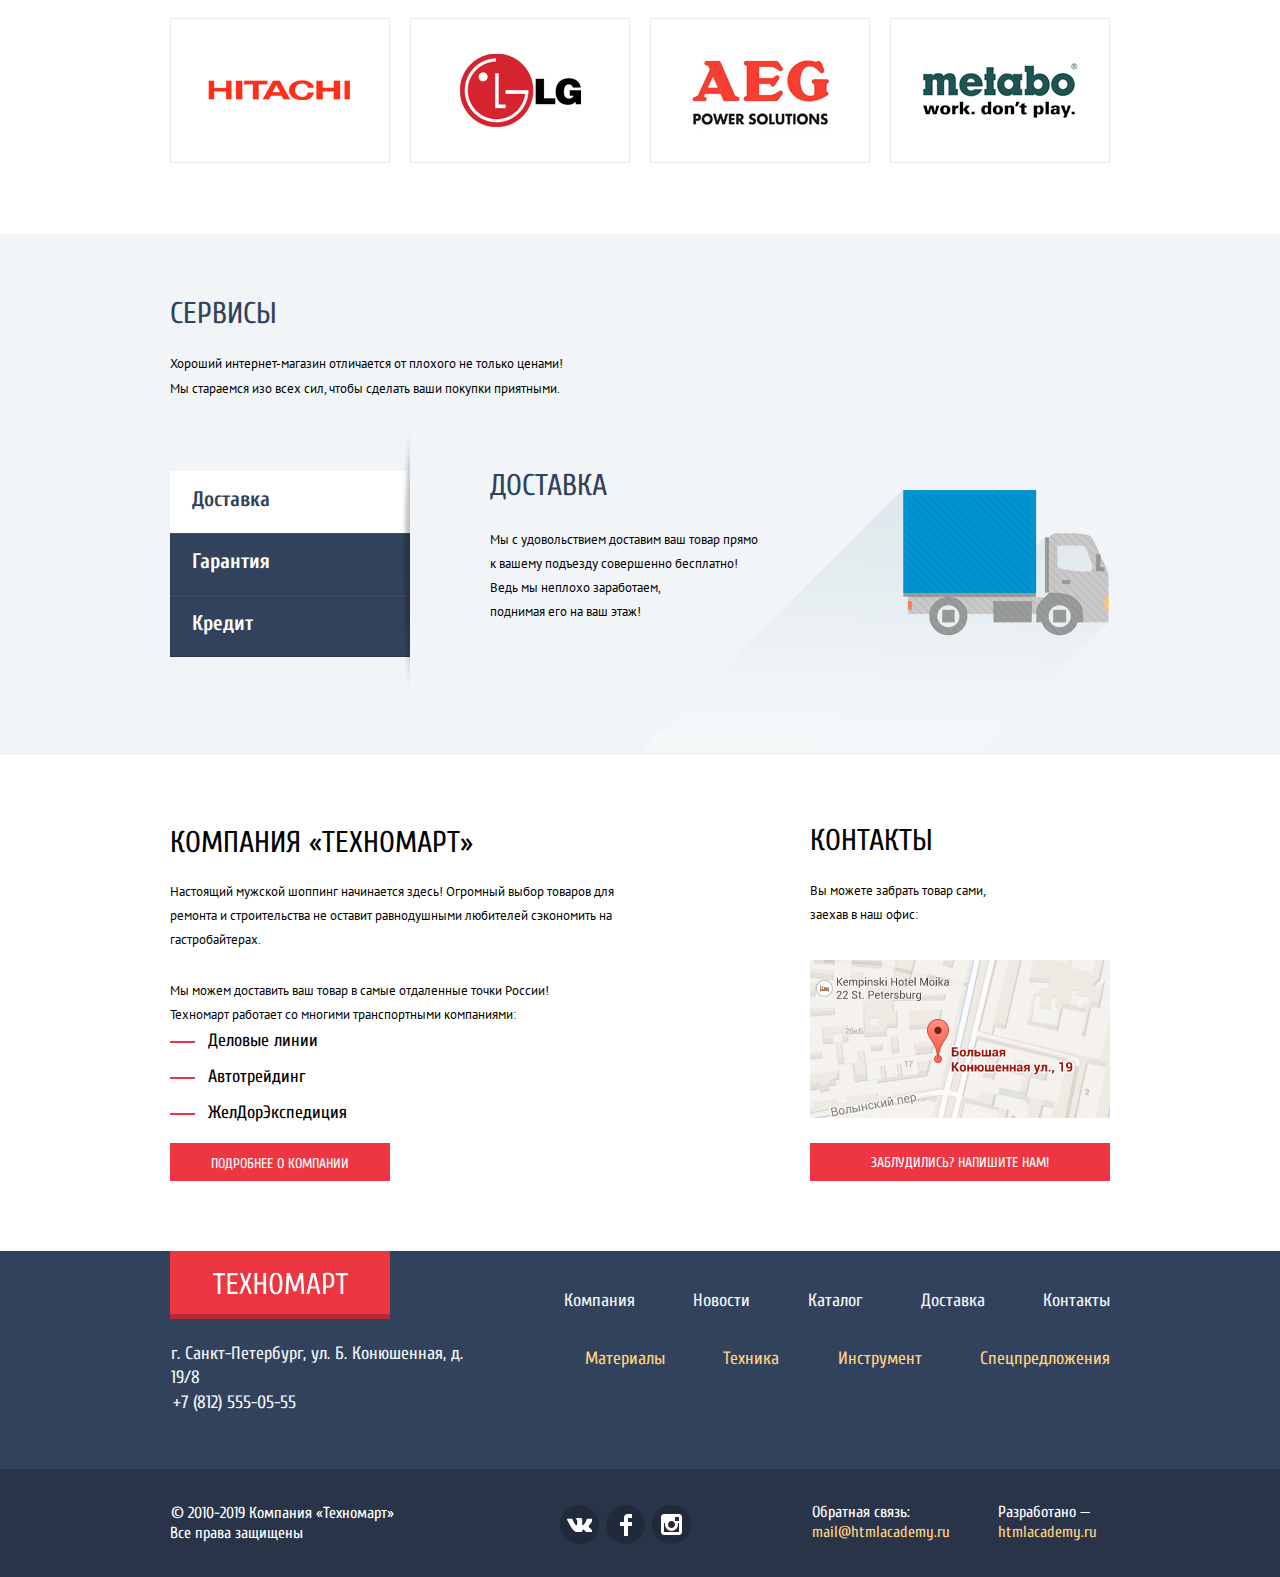
==== commit 8c03e856: "первая попытка" ====
--- a/index.html
+++ b/index.html
@@ -2,559 +2,529 @@
 <html lang="ru">
 
 <head>
-    <meta charset="utf-8">
-    <link href="https://fonts.googleapis.com/css2?family=Cuprum:ital,wght@0,400;0,700;1,400&family=PT+Sans:wght@400;700&display=swap" rel="stylesheet">
-    <link href="./css/normalize.css" rel="stylesheet">
-    <link href="./css/style.css" rel="stylesheet">
-
-    <title>HTML Academy: Техномарт</title>
-
+  <meta charset="utf-8">
+  <link href="https://fonts.googleapis.com/css2?family=Cuprum:ital,wght@0,400;0,700;1,400&family=PT+Sans:wght@400;700&display=swap" rel="stylesheet">
+  <link href="./css/normalize.css" rel="stylesheet">
+  <link href="./css/style.min.css" rel="stylesheet">
+  <title>HTML Academy: Техномарт</title>
 </head>
 
 <body>
-    <!--шапка сайта header-->
-    <header class="header">
-        <div class="up-header">
-            <div class="up-header-container wrapper">
-
-                <a class="up-logo" href="#">
-                    <span class="up-logo-img">
-                        <img src="./img/svg/logo-technomart.svg" alt="Логотип">
-                    </span>
-
-                </a>
-                <div class="search-form-container">
-                    <form action="https://echo.htmlacademy.ru " method="get" class="search-form" aria-label="Форма обратной связи">
-
-                        <input class="search-form-input" type="search" name="search" id="search" required>
-                        <label class="search-form-label" for="search">
-                            Поиск:
-                        </label>
-                        <svg class="search-form-icon" xmlns="http://www.w3.org/2000/svg" width="17" height="17" viewBox="0 0 17 17">
-                            <path d="M17 15.586l-3.542-3.542A7.465 7.465 0 0 0 15 7.5 7.5 7.5 0 1 0 7.5 15c1.71 0 3.282-.579 4.544-1.542L15.586 17 17 15.586zM2 7.5C2 4.467 4.467 2 7.5 2 10.532 2 13 4.467 13 7.5c0 3.032-2.468 5.5-5.5 5.5A5.506 5.506 0 0 1 2 7.5z" /></svg>
-
-
-                    </form>
+  <!--шапка сайта header-->
+  <header class="header">
+    <div class="up-header">
+      <div class="up-header-container wrapper">
+        <a class="up-logo">
+          <span class="up-logo-img">
+            <img src="./img/svg/logo-technomart.svg" width="220" height="47" alt="Логотип">
+          </span>
+        </a>
+        <div class="search-form-container">
+          <form action="https://echo.htmlacademy.ru " method="get" class="search-form" aria-label="Форма обратной связи">
+            <input class="search-form-input" type="search" name="search" id="search" required>
+            <label class="search-form-label" for="search">
+              Поиск:
+            </label>
+            <svg class="search-form-icon" xmlns="http://www.w3.org/2000/svg" width="17" height="17" viewBox="0 0 17 17">
+              <path d="M17 15.586l-3.542-3.542A7.465 7.465 0 0 0 15 7.5 7.5 7.5 0 1 0 7.5 15c1.71 0 3.282-.579 4.544-1.542L15.586 17 17 15.586zM2 7.5C2 4.467 4.467 2 7.5 2 10.532 2 13 4.467 13 7.5c0 3.032-2.468 5.5-5.5 5.5A5.506 5.506 0 0 1 2 7.5z" /></svg>
+          </form>
+        </div>
+        <a class="up-header-link up-header-link-bookmarks" href="#">
+          Закладки: 0</a>
+        <a class="up-header-link up-header-link-cart" href="#">
+          <span class="cart-caption">
+            Корзина: 0
+          </span>
+        </a>
+        <button type="button" class="create-order">
+          <span class="create-order-text">Оформить заказ</span>
+        </button>
+      </div>
+    </div>
+    <div class="center-header wrapper">
+      <h1 class="heading">Интернет-магазин строительных материалов и&nbsp;инструментов для ремонта</h1>
+      <div class="contacts">
+        <a class="phone-link" href="tel:+78125550555">
+          <span class="phone">+7 (812) 555-05-55</span>
+        </a>
+        <address class="address">г. Санкт-Петербург, ул. Б. Конюшенная, д. 19/8</address>
+      </div>
+      <!--Блок логинов -->
+      <ul class="login-block">
+        <li class="login-item">
+          <a class="login-entry login-link" href="#"><span class="login-text">
+              <em class="login-entry-icon">
+                <svg xmlns="http://www.w3.org/2000/svg" width="20" height="17" viewBox="0 0 20 17">
+                  <path d="M14.875 8.5L6 0v6H0v5h6v6z" />
+                  <path d="M16.986 15.01h-5.027V17h5.027c2.178 0 3.004-1.81 3.029-3.026V3.028C19.99 1.811 19.164 0 16.986 0h-5.027v1.99h5.027c.839 0 .992.681 1.01 1.057v10.904c-.017.376-.171 1.059-1.01 1.059z" />
+                </svg>
+              </em>Войти</span>
+          </a>
+        </li>
+        <li class="login-item">
+          <a class="login-link login-registration" href="#">Регистрация</a>
+        </li>
+      </ul>
+    </div>
+    <nav class="down-header wrapper">
+      <h2 class="visually-hidden"> Навигация по сайту</h2>
+      <ul class="down-header-list">
+        <li class="down-header-item">
+          <a class="down-header-link">Главная</a>
+        </li>
+        <li class="down-header-item">
+          <a class="down-header-link" href="#">Компания</a>
+        </li>
+        <li class="down-header-item">
+          <a class="down-header-link" href="catalog.html">Каталог</a>
+        </li>
+        <li class="down-header-item">
+          <a class="down-header-link" href="#">Новости</a>
+        </li>
+        <li class="down-header-item">
+          <a class="down-header-link" href="#">Спецпредложения</a>
+        </li>
+        <li class="down-header-item">
+          <a class="down-header-link" href="#">Доставка</a>
+        </li>
+        <li class="down-header-item">
+          <a class="down-header-link" href="#">Контакты</a>
+        </li>
+      </ul>
+    </nav>
+  </header>
+  <main>
+    <!--Преимущества-->
+    <section class="benefits wrapper">
+      <h2 class="visually-hidden">Наши услуги</h2>
+      <ul class="benefits-list">
+        <li class="benefits-list-item benefits-list-item-material new">
+          <h3 class="benefits-list-header">Материалы</h3>
+          <a class="benefits-list-link benefits-list-link-material" href="#">На любой вкус</a>
+        </li>
+        <li class="benefits-list-item benefits-list-item-tool">
+          <h3 class="benefits-list-header">Инструмент</h3>
+
+          <a class="benefits-list-link benefits-list-link-tool" href="#">На все случаи</a>
+
+        </li>
+        <li class="benefits-list-item benefits-list-item-technic">
+          <h3 class="benefits-list-header">Техника</h3>
+          <a class="benefits-list-link benefits-list-link-technic" href="#">Для стройки</a>
+        </li>
+
+        <li class="benefits-list-item-slider">
+          <div class="gallery">
+            <!-- cлайдер-->
+
+            <input type="radio" name="switch" id="switch-first" class="switch-first visually-hidden" checked>
+            <input type="radio" name="switch" id="switch-second" class="switch-second visually-hidden">
+            <ul class="gallery-list">
+              <li class="gallery-item gallery-item-drills ">
+                <h3 class="gallery-header">Дрели</h3>
+                <p class="gallery-text">Соседям на радость</p>
+                <!-- банер-->
+                <a class="gallery-catalog-link btn-red" href="./catalog.html">Открыть каталог</a>
+              </li>
+              <li class="gallery-item gallery-item-hammers">
+                <h3 class="gallery-header">Перфораторы</h3>
+                <p class="gallery-text">Настоящие мужские игрушки</p>
+                <!-- банер-->
+                <a class="gallery-catalog-link btn-red" href="./catalog.html">Открыть каталог</a>
+              </li>
+            </ul>
+            <!--Стрелки-->
+            <label class="tick tick-left" for="switch-first"><img src="./img/svg/icon-left.svg" alt=""><span class="visually-hidden ">влево</span></label>
+            <label class="tick tick-right" for="switch-second"><img src="./img/svg/icon-right.svg" alt=""><span class="visually-hidden ">вправо</span></label>
+
+            <!--Круглые кнопки -->
+            <ul class="round-button">
+              <li>
+                <div class="round-button-label round-button-label-first">
+                  <span class="visually-hidden ">первая страница</span>
                 </div>
-
-                <a class="up-header-link up-header-link-bookmarks" href="#">Закладки: <span>0</span></a>
-
-                <a class="up-header-link up-header-link-cart" href="#">Корзина: <span>0</span></a>
-                <button type="button" class="
-                create-order"><span class="create-order-text">Оформить заказ</span></button>
-            </div>
-        </div>
-        <div class="center-header wrapper">
-            <h1 class="heading">Интернет-магазин строительных материалов и&nbsp;инструментов для ремонта</h1>
-            <div class="contacts">
-                <a class="phone-link" href="tel:+78125550555"><span class="phone">+7 (812) 555-05-55</span></a>
-                <address class="address">г. Санкт-Петербург, ул. Б. Конюшенная, д. 19/8</address>
-            </div>
-            <!--Блок логинов -->
-            <ul class="login-block">
-                <li class="login-item">
-                    <a class="login-entry login-link" href="#"><span class="login-text">
-                            <em class="login-entry-icon">
-                                <svg xmlns="http://www.w3.org/2000/svg" width="20" height="17" viewBox="0 0 20 17">
-                                    <path d="M14.875 8.5L6 0v6H0v5h6v6z" />
-                                    <path d="M16.986 15.01h-5.027V17h5.027c2.178 0 3.004-1.81 3.029-3.026V3.028C19.99 1.811 19.164 0 16.986 0h-5.027v1.99h5.027c.839 0 .992.681 1.01 1.057v10.904c-.017.376-.171 1.059-1.01 1.059z" />
-                                </svg>
-                            </em>Войти</span>
-                    </a>
-                </li>
-                <li class="login-item">
-                    <a class="login-link login-registration" href="#">Регистрация</a>
-                </li>
+              </li>
+              <li>
+                <div class="round-button-label round-button-label-second">
+                  <span class="visually-hidden ">вторая страница</span>
+                </div>
+              </li>
             </ul>
-        </div>
-
-
-        <nav class="down-header wrapper">
-            <h2 class="visually-hidden"> Навигация по сайту</h2>
-            <ul class="down-header-list">
-                <li class="down-header-item">
-                    <a class="down-header-link" href="index.html">Главная</a>
-                </li>
-                <li class="down-header-item">
-                    <a class="down-header-link" href="#">Компания</a>
-                </li>
-                <li class="down-header-item">
-                    <a class="down-header-link" href="catalog.html">Каталог</a>
-                </li>
-                <li class="down-header-item">
-                    <a class="down-header-link" href="#">Новости</a>
-                </li>
-                <li class="down-header-item">
-                    <a class="down-header-link" href="#">Спецпредложения</a>
-                </li>
-                <li class="down-header-item">
-                    <a class="down-header-link" href="#">Доставка</a>
-                </li>
-                <li class="down-header-item">
-                    <a class="down-header-link" href="#">Контакты</a>
-                </li>
+          </div>
+        </li>
+        <li class="benefits-list-item benefits-list-item-discount">
+          <h3 class="benefits-list-header">Скидки 50%</h3>
+          <a class="benefits-list-link benefits-list-link-discount" href="#">На 350 товаров </a>
+        </li>
+        <li class="benefits-list-item benefits-list-item-delivery">
+          <h3 class="benefits-list-header">Доставка</h3>
+          <a class="benefits-list-link benefits-list-link-delivery" href="#">Бесплатно</a>
+        </li>
+      </ul>
+    </section>
+    <section class="popular-goods-section wrapper">
+      <div class="popular-goods">
+        <h2 class="popular-goods-heading">Популярные товары:</h2>
+        <a href="#" class="btn-red">Все популярные товары</a>
+      </div>
+      <ul class="popular-goods-list">
+        <!--Карточка 1-->
+        <li class="popular-goods-item">
+          <div class="popular-goods-img-block">
+            <div class="popular-goods-img-container">
+              <img class="popular-goods-img" src="img/content/goods1_9000.jpg" width="184" height="164" alt="Фото перфоратора Bosch модели 9000">
+            </div>
+            <div class="popular-goods-buttons-container">
+              <button class="popular-goods-button popular-goods-button-buy" type="button">Купить</button>
+              <button class="popular-goods-button popular-goods-button-bookmarks" type="button">В закладки</button>
+            </div>
+          </div>
+          <a class="popular-goods-item-links" href="#">Перфоратор BOSCH BFG 9000</a>
+          <div class="popular-goods-price-container">
+            <p class="popular-goods-butoon-price-old">
+              <span class="visually-hidden">Старая цена</span>
+              32500 P.
+            </p>
+            <p class="popular-goods-butoon-price">
+              <span class="visually-hidden">Новая цена</span>
+              25500 P.</p>
+          </div>
+        </li>
+        <!--Карточка 2-->
+        <li class="popular-goods-item new">
+          <div class="popular-goods-img-block">
+            <div class="popular-goods-img-container">
+              <img src="img/content/goods2_3000.jpg" width="127" height="112" alt="Фото перфоратора Bosch модели 3000">
+            </div>
+            <div class="popular-goods-buttons-container">
+              <button class="popular-goods-button popular-goods-button-buy" type="button">Купить</button>
+              <button class="popular-goods-button popular-goods-button-bookmarks" type="button">В закладки</button>
+            </div>
+          </div>
+          <a class="popular-goods-item-links" href="#">Перфоратор BOSCH BFG 3000</a>
+          <div class="popular-goods-price-container">
+            <p class="popular-goods-butoon-price-old">
+              <span class="visually-hidden">Старая цена</span>
+              22500 P.
+            </p>
+            <p class="popular-goods-butoon-price">
+              <span class="visually-hidden">Новая цена</span>
+              15500 P.
+            </p>
+          </div>
+        </li>
+        <!--Карточка 3-->
+        <li class="popular-goods-item">
+          <div class="popular-goods-img-block">
+            <div class="popular-goods-img-container">
+              <img src="./img/content/goods3_6000.jpg" width="144" height="128" alt="Фото перфоратора Bosch модели 6000">
+            </div>
+            <div class="popular-goods-buttons-container">
+              <button class="popular-goods-button popular-goods-button-buy" type="button">Купить</button>
+              <button class="popular-goods-button popular-goods-button-bookmarks" type="button">В закладки</button>
+            </div>
+          </div>
+
+          <a class="popular-goods-item-links" href="#">Перфоратор BOSCH BFG 6000</a>
+          <div class="popular-goods-price-container">
+            <p class="popular-goods-butoon-price-old">
+              <span class="visually-hidden">Старая цена</span>
+              30500 P.
+            </p>
+            <p class="popular-goods-butoon-price">
+              <span class="visually-hidden">Новая цена</span>
+              25500 P.</p>
+          </div>
+        </li>
+        <!--Карточка 4-->
+        <li class="popular-goods-item new">
+          <div class="popular-goods-img-block">
+            <div class="popular-goods-img-container">
+              <img src="img/content/goods4_2000.jpg" width="127" height="112" alt="Фото перфоратора Bosch модели 2000">
+            </div>
+            <div class="popular-goods-buttons-container">
+              <button class="popular-goods-button popular-goods-button-buy" type="button">Купить</button>
+              <button class="popular-goods-button popular-goods-button-bookmarks" type="button">В закладки</button>
+            </div>
+          </div>
+          <a class="popular-goods-item-links" href="#">Перфоратор BOSCH BFG 2000</a>
+          <div class="popular-goods-price-container">
+            <p class="popular-goods-butoon-price-old">
+              <span class="visually-hidden">Старая цена</span>
+            </p>
+            <p class="popular-goods-butoon-price">
+              <span class="visually-hidden">Новая цена</span>
+              12500 P.</p>
+          </div>
+        </li>
+      </ul>
+    </section>
+    <section>
+      <div class="popular-manufacturers wrapper">
+        <h2 class="popular-manufacturers-heading">Популярные производители:</h2>
+        <a href="#" class="btn-red">Все производители</a>
+      </div>
+      <ul class="popular-manufacturers-list wrapper">
+        <li class="popular-manufacturers-item">
+          <!--Карточка 1-->
+          <a class="popular-manufacturers-link" href="#">
+            <img src="./img/content/producer1.png" width="126" height="37" alt="Логотип">
+          </a>
+        </li>
+        <li class="popular-manufacturers-item">
+          <!--Карточка 2-->
+          <a class="popular-manufacturers-link" href="#">
+            <img src="./img/content/producer2.png" width="123" height="40" alt="Логотип">
+          </a>
+        </li>
+        <li class="popular-manufacturers-item">
+          <!--Карточка 3-->
+          <a class="popular-manufacturers-link" href="#">
+            <img src="./img/content/producer3.png" width="146" height="44" alt="Логотип">
+          </a>
+        </li>
+        <li class="popular-manufacturers-item">
+          <!--Карточка 4-->
+          <a class="popular-manufacturers-link" href="#">
+            <img src="./img/content/producer4.png" width="200" height="75" alt="Логотип">
+          </a>
+        </li>
+        <li class="popular-manufacturers-item">
+          <!--Карточка 5-->
+          <a class="popular-manufacturers-link" href="#">
+            <img src="./img/content/producer5.png" width="169" height="31" alt="Логотип">
+          </a>
+        </li>
+        <li class="popular-manufacturers-item">
+          <!--Карточка 6-->
+          <a class="popular-manufacturers-link" href="#">
+            <img src="./img/content/producer6.png" height="73" alt="Логотип">
+          </a>
+        </li>
+        <li class="popular-manufacturers-item">
+          <!--Карточка 7-->
+          <a class="popular-manufacturers-link" href="#">
+            <img src="./img/content/producer7.png" width="151" height="96" alt="Логотип">
+          </a>
+        </li>
+        <li class="popular-manufacturers-item">
+          <!--Карточка 8-->
+          <a class="popular-manufacturers-link" href="#">
+            <img src="./img/content/producer8.png" width="204" height="69" alt="Логотип">
+          </a>
+        </li>
+      </ul>
+    </section>
+    <!--Сервисы-->
+    <section class="services">
+      <div class=" wrapper">
+        <h2 class="service-title">Сервисы</h2>
+        <p class="service-text">Хороший интернет-магазин отличается от плохого не только ценами! </p>
+        <p class="service-text service-text-second">Мы стараемся изо всех сил, чтобы сделать ваши покупки приятными.</p>
+        <div class="services-container">
+          <input class="service-radio service-input-delivery visually-hidden" type="radio" id="delivery" name="service-radio" checked>
+          <input class="service-radio service-input-guarantee visually-hidden" type="radio" id="guarantee" name="service-radio">
+          <input class="service-radio  service-input-credit visually-hidden" type="radio" id="credit" name="service-radio">
+
+          <ul class="services-list">
+            <li class="services-list-item service-label-delivery">
+              <label for="delivery" class=" service-label-delivery services-label">
+                Доставка
+              </label>
+            </li>
+            <li class="services-list-item"> <label for="guarantee" class=" service-label-guarantee services-label">
+                Гарантия
+              </label></li>
+            <li class="services-list-item">
+              <label for="credit" class=" service-label-credit services-label">
+                Кредит
+              </label>
+            </li>
+          </ul>
+          <div class="service-variant-list">
+            <div class="service-variant-item service-variant-delivery">
+              <div class="service-variant-item-content">
+                <h2 class="service-variant-title">Доставка</h2>
+                <p class="service-variant-text">Мы с удовольствием доставим ваш товар прямо к&nbsp;вашему подъезду совершенно бесплатно! Ведь&nbsp;мы неплохо заработаем,<br> поднимая&nbsp;его на ваш этаж! </p>
+              </div>
+            </div>
+            <div class="service-variant-item service-variant-guarantee">
+              <div class="service-variant-item-content">
+                <h2 class="service-variant-title service-variant-title-guarantee">Гарантии</h2>
+                <p class="service-variant-text service-variant-text-guarantee">Если купленный у нас товар поломается или заискрит, а также в случае пожара, спровоцированного его возгоранием, вы всегда можете быть уверены в нашей гарантии. Мы обменяем сгоревший товар на новый. Дом уж восстановите как-нибудь сами.
+                </p>
+              </div>
+            </div>
+            <div class="service-variant-item service-variant-credit">
+              <div class="service-variant-item-content">
+                <h2 class="service-variant-title">Кредит</h2>
+                <p class="service-variant-text service-variant-text-credit">Залезть в долговую яму стало проще!<br>Кредитные консультанты придут вам на помощь.
+                </p>
+                <a class="service-variant-request btn-red" href="#">отправить заявку</a>
+              </div>
+            </div>
+          </div>
+        </div>
+      </div>
+    </section>
+    <!--КАРТА-->
+    <section class="delivery-partners-map wrapper">
+      <div class="delivery-partners">
+        <h2 class="delivery-partners-h2"> Компания &laquo;Техномарт&raquo; </h2>
+        <p class="delivery-partners-text">Настоящий мужской шоппинг начинается здесь! Огромный выбор товаров для ремонта и строительства не оставит равнодушными любителей сэкономить на гастробайтерах.</p>
+        <p class="delivery-partners-text-second">Мы можем доставить ваш товар в самые отдаленные точки Росcии!
+          Техномарт работает со многими транспортными компаниями:</p>
+        <ul class="delivery-partners-list">
+          <li class="delivery-partner-item">Деловые линии</li>
+          <li class="delivery-partner-item">Автотрейдинг</li>
+          <li class="delivery-partner-item">ЖелДорЭкспедиция</li>
+        </ul>
+        <a class="delivery-partners-link btn-red" href="#">Подробнее о компании</a>
+      </div>
+      <div class="contats-map">
+        <h2 class="contats-map-h2">Контакты</h2>
+        <p class="contats-map-text">Вы можете забрать товар сами,
+          заехав в наш офис:</p>
+        <a href="#" class="map-container">
+          <img src="./img/content/map_img.jpg" alt="Карта" width="300" height="158">
+        </a>
+        <a class="map-link btn-red" href="#"> Заблудились? Напишите нам!
+        </a>
+      </div>
+    </section>
+  </main>
+  <!--Подвал сайта-->
+  <footer class="footer">
+    <div class="up-footer">
+      <div class="up-footer-container wrapper">
+        <div class="up-footer-left">
+          <a class="footer-logo">
+            <img src="./img/svg/logo-technomart.svg" width="220" height="47" alt="Логотип">
+          </a>
+          <div class="down-address-block">
+            <address class="down-address">
+              г. Санкт-Петербург, ул. Б. Конюшенная, д. 19/8 </address>
+            <a class="tel-footer" href="tel:+78125550555">+7 (812) 555-05-55</a>
+          </div>
+        </div>
+        <div class="up-footer-right">
+          <nav class="up-footer-nav">
+            <h2 class="visually-hidden"> Навигация по сайту нижняя</h2>
+            <ul class="up-footer-list">
+              <li class="up-footer-list-item">
+                <a class="up-footer-list-link" href="#">Компания</a>
+              </li>
+              <li class="up-footer-list-item">
+                <a class="up-footer-list-link" href="#">Новости</a>
+              </li>
+              <li class="up-footer-list-item">
+                <a class="up-footer-list-link" href="catalog.html">Каталог</a></li>
+              <li class="up-footer-list-item">
+                <a class="up-footer-list-link" href="#">Доставка</a>
+              </li>
+              <li class="up-footer-list-item">
+                <a class="up-footer-list-link" href="#">Контакты</a>
+              </li>
             </ul>
-
-        </nav>
-    </header>
-    <main>
-        <!--Преимущества-->
-        <section class="benefits wrapper">
-            <h2 class="visually-hidden">Наши услуги</h2>
-            <ul class="benefits-list">
-                <li class="benefits-list-item benefits-list-item-material new">
-                    <h3 class="benefits-list-header">Материалы</h3>
-                    <a class="benefits-list-link benefits-list-link-material" href="#">На любой вкус</a>
-                </li>
-                <li class="benefits-list-item benefits-list-item-tool">
-                    <h3 class="benefits-list-header">Инструмент</h3>
-
-                    <a class="benefits-list-link benefits-list-link-tool" href="#">На все случаи</a>
-
-                </li>
-                <li class="benefits-list-item benefits-list-item-technic">
-                    <h3 class="benefits-list-header">Техника</h3>
-                    <a class="benefits-list-link benefits-list-link-technic" href="#">Для стройки</a>
-                </li>
-
-                <li class="benefits-list-item-slider">
-                    <div class="gallery">
-                        <!-- cлайдер-->
-
-                        <input type="radio" name="switch" id="switch-first" class="switch-first visually-hidden" checked>
-                        <input type="radio" name="switch" id="switch-second" class="switch-second visually-hidden">
-                        <ul class="gallery-list">
-                            <li class="gallery-item gallery-item-drills ">
-                                <h3 class="gallery-header">Дрели</h3>
-                                <p class="gallery-text">Соседям на радость</p>
-                                <!-- банер-->
-                                <a class="gallery-catalog-link" href="./catalog.html">Открыть каталог</a>
-                            </li>
-                            <li class="gallery-item gallery-item-hammers">
-                                <h3 class="gallery-header">Перфораторы</h3>
-                                <p class="gallery-text">Настоящие мужские игрушки</p>
-                                <!-- банер-->
-                                <a class="gallery-catalog-link" href="./catalog.html">Открыть каталог</a>
-                            </li>
-                        </ul>
-                        <!--Стрелки-->
-                        <label class="tick tick-left" for="switch-first"><img src="./img/svg/icon-left.svg" alt=""><span class="visually-hidden ">влево</span></label>
-                        <label class="tick tick-right" for="switch-second"><img src="./img/svg/icon-right.svg" alt=""><span class="visually-hidden ">вправо</span></label>
-
-                        <!--Круглые кнопки -->
-                        <ul class="round-button">
-                            <li>
-                                <label class="round-button-label round-button-label-first" for="switch-first">
-                                    <span class="visually-hidden ">первая страница</span>
-                                </label>
-                            </li>
-                            <li>
-                                <label class="round-button-label round-button-label-second" for="switch-second">
-                                    <span class="visually-hidden ">вторая страница</span>
-                                </label>
-                            </li>
-                        </ul>
-                    </div>
-                </li>
-
-
-                <li class="benefits-list-item benefits-list-item-discount">
-                    <h3 class="benefits-list-header">Скидки 50%</h3>
-                    <a class="benefits-list-link benefits-list-link-discount" href="#">На 350 товаров </a>
-                </li>
-                <li class="benefits-list-item benefits-list-item-delivery">
-                    <h3 class="benefits-list-header">Доставка</h3>
-                    <a class="benefits-list-link benefits-list-link-delivery" href="#">Бесплатно</a>
-                </li>
+          </nav>
+          <nav>
+            <ul class="down-footer-nav">
+              <li>
+                <a class="down-footer-nav-link" href="#">Материалы</a>
+              </li>
+              <li>
+                <a class="down-footer-nav-link" href="#">Техника</a>
+              </li>
+              <li>
+                <a class="down-footer-nav-link" href="#">Инструмент</a>
+              </li>
+              <li>
+                <a class="down-footer-nav-link" href="#">Спецпредложения</a>
+              </li>
             </ul>
-
-
-        </section>
-
-
-        <section class="popular-goods-section wrapper">
-            <div class="popular-goods">
-                <h2 class="popular-goods-heading">Популярные товары:</h2>
-                <a href="#">Все популярные товары</a>
-            </div>
-            <ul class="popular-goods-list">
-                <!--Карточка 1-->
-                <li class="popular-goods-item">
-                    <div class="popular-goods-img-block">
-                        <div class="popular-goods-img-container">
-                            <img class="popular-goods-img" src="img/content/goods1_9000.jpg" width="" height="" alt="Фото перфоратора Bosch модели 9000">
-                        </div>
-                        <div class="popular-goods-buttons-container">
-                            <button class="popular-goods-button popular-goods-button-buy" type="button">Купить</button>
-                            <button class="popular-goods-button popular-goods-button-bookmarks" type="button">В закладки</button>
-                        </div>
-                    </div>
-                    <a class="popular-goods-item-links" href="#">Перфоратор BOSCH BFG 9000</a>
-                    <div class="popular-goods-price-container">
-                        <p class="popular-goods-butoon-price-old">
-                            <span class="visually-hidden">Старая цена</span>
-                            32500 P.
-                        </p>
-                        <p class="popular-goods-butoon-price">
-                            <span class="visually-hidden">Новая цена</span>
-                            25500 P.</p>
-                    </div>
-                </li>
-                <!--Карточка 2-->
-                <li class="popular-goods-item new">
-                    <div class="popular-goods-img-block">
-                        <div class="popular-goods-img-container">
-                            <img src="img/content/goods2_3000.jpg" width="" height="" alt="Фото перфоратора Bosch модели 3000">
-                        </div>
-                        <div class="popular-goods-buttons-container">
-                            <button class="popular-goods-button popular-goods-button-buy" type="button">Купить</button>
-                            <button class="popular-goods-button popular-goods-button-bookmarks" type="button">В закладки</button>
-                        </div>
-                    </div>
-                    <a class="popular-goods-item-links" href="#">Перфоратор BOSCH BFG 3000</a>
-                    <div class="popular-goods-price-container">
-                        <p class="popular-goods-butoon-price-old">
-                            <span class="visually-hidden">Старая цена</span>
-                            22500 P.
-                        </p>
-                        <p class="popular-goods-butoon-price">
-                            <span class="visually-hidden">Новая цена</span>
-                            15500 P.
-                        </p>
-                    </div>
-                </li>
-                <!--Карточка 3-->
-                <li class="popular-goods-item">
-                    <div class="popular-goods-img-block">
-                        <div class="popular-goods-img-container">
-                            <img src="./img/content/goods3_6000.jpg" width="" height="" alt="Фото перфоратора Bosch модели 6000">
-                        </div>
-                        <div class="popular-goods-buttons-container">
-                            <button class="popular-goods-button popular-goods-button-buy" type="button">Купить</button>
-                            <button class="popular-goods-button popular-goods-button-bookmarks" type="button">В закладки</button>
-                        </div>
-                    </div>
-
-                    <a class="popular-goods-item-links" href="#">Перфоратор BOSCH BFG 6000</a>
-                    <div class="popular-goods-price-container">
-                        <p class="popular-goods-butoon-price-old">
-                            <span class="visually-hidden">Старая цена</span>
-                            30500 P.
-                        </p>
-                        <p class="popular-goods-butoon-price">
-                            <span class="visually-hidden">Новая цена</span>
-                            25500 P.</p>
-                    </div>
-                </li>
-                <!--Карточка 4-->
-                <li class="popular-goods-item new">
-                    <div class="popular-goods-img-block">
-                        <div class="popular-goods-img-container">
-                            <img src="img/content/goods4_2000.jpg" width="" height="" alt="Фото перфоратора Bosch модели 2000">
-                        </div>
-                        <div class="popular-goods-buttons-container">
-                            <button class="popular-goods-button popular-goods-button-buy" type="button">Купить</button>
-                            <button class="popular-goods-button popular-goods-button-bookmarks" type="button">В закладки</button>
-                        </div>
-                    </div>
-
-                    <a class="popular-goods-item-links" href="#">Перфоратор BOSCH BFG 2000</a>
-                    <div class="popular-goods-price-container">
-                        <p class="popular-goods-butoon-price-old">
-                            <span class="visually-hidden">Старая цена</span>
-
-                        </p>
-                        <p class="popular-goods-butoon-price">
-                            <span class="visually-hidden">Новая цена</span>
-                            12500 P.</p>
-                    </div>
-
-                </li>
-            </ul>
-        </section>
-        <section>
-            <div class="popular-manufacturers wrapper">
-                <h2 class="popular-manufacturers-heading">Популярные производители:</h2>
-                <a href="#">Все производители</a>
-            </div>
-            <ul class="popular-manufacturers-list wrapper">
-                <li class="popular-manufacturers-item">
-                    <!--Карточка 1-->
-                    <a class="popular-manufacturers-link" href="#">
-                        <img src="./img/content/producer1.png" width="" height="" alt="Логотип">
-                    </a>
-                </li>
-                <li class="popular-manufacturers-item">
-                    <!--Карточка 2-->
-                    <a class="popular-manufacturers-link" href="#">
-                        <img src="./img/content/producer2.png" width="" height="" alt="Логотип">
-                    </a>
-                </li>
-                <li class="popular-manufacturers-item">
-                    <!--Карточка 3-->
-                    <a class="popular-manufacturers-link" href="#">
-                        <img src="./img/content/producer3.png" width="" height="" alt="Логотип">
-                    </a>
-                </li>
-                <li class="popular-manufacturers-item">
-                    <!--Карточка 4-->
-                    <a class="popular-manufacturers-link" href="#">
-                        <img src="./img/content/producer4.png" width="" height="" alt="Логотип">
-                    </a>
-                </li>
-                <li class="popular-manufacturers-item">
-                    <!--Карточка 5-->
-                    <a class="popular-manufacturers-link" href="#">
-                        <img src="./img/content/producer5.png" width="" height="" alt="Логотип">
-                    </a>
-                </li>
-                <li class="popular-manufacturers-item">
-                    <!--Карточка 6-->
-                    <a class="popular-manufacturers-link" href="#">
-                        <img src="./img/content/producer6.png" width="" height="" alt="Логотип">
-                    </a>
-                </li>
-                <li class="popular-manufacturers-item">
-                    <!--Карточка 7-->
-                    <a class="popular-manufacturers-link" href="#">
-                        <img src="./img/content/producer7.png" width="" height="" alt="Логотип">
-                    </a>
-                </li>
-                <li class="popular-manufacturers-item">
-                    <!--Карточка 8-->
-                    <a class="popular-manufacturers-link" href="#">
-                        <img src="./img/content/producer8.png" width="" height="" alt="Логотип">
-                    </a>
-                </li>
-            </ul>
-        </section>
-        <!--Сервисы-->
-        <section class="services">
-            <div class=" wrapper">
-                <h2 class="service-title">Сервисы</h2>
-                <p class="service-text">Хороший интернет-магазин отличается от плохого не только ценами! </p>
-                <p class="service-text-second">Мы стараемся изо всех сил, чтобы сделать ваши покупки приятными.</p>
-                <div class="services-container">
-                    <input class="service-radio service-input-delivery visually-hidden" type="radio" id="delivery" name="service-radio" checked>
-                    <input class="service-radio service-input-guarantee visually-hidden" type="radio" id="guarantee" name="service-radio">
-                    <input class="service-radio  service-input-credit visually-hidden" type="radio" id="credit" name="service-radio">
-
-                    <ul class="services-list">
-                        <li class="services-list-item service-label-delivery">
-                            <label for="delivery" class=" service-label-delivery services-label">
-                                Доставка
-                            </label>
-                        </li>
-                        <li class="services-list-item"> <label for="guarantee" class=" service-label-guarantee services-label">
-                                Гарантия
-                            </label></li>
-                        <li class="services-list-item">
-                            <label for="credit" class=" service-label-credit services-label">
-                                Кредит
-                            </label>
-                        </li>
-                    </ul>
-
-
-                    <div class="service-variant-list">
-
-                        <div class="service-variant-item service-variant-delivery">
-                            <h2 class="service-variant-title">Доставка</h2>
-                            <p class="service-variant-text">Мы с удовольствием доставим ваш товар прямо к&nbsp;вашему подъезду совершенно бесплатно! Ведь&nbsp;мы неплохо заработаем,<br> поднимая&nbsp;его на ваш этаж! </p>
-                        </div>
-
-                        <div class="service-variant-item service-variant-guarantee">
-                            <h2 class="service-variant-title">Гарантии</h2>
-                            <p class="service-variant-text">Если купленный у нас товар поломается или заискрит, а также в случае пожара, спровоцированного его возгоранием, вы всегда можете быть уверены в нашей гарантии. Мы обменяем сгоревший товар на новый. Дом уж восстановите как-нибудь сами.
-                            </p>
-                        </div>
-
-                        <div class="service-variant-item service-variant-credit">
-                            <h2 class="service-variant-title">Кредит</h2>
-                            <p class="service-variant-text service-variant-text-credit">Залезть в долговую яму стало проще!<br>Кредитные консультанты придут вам на помощь.
-                            </p>
-                            <a class="service-variant-request" href="#">отправить заявку</a>
-                        </div>
-                    </div>
-                </div>
-            </div>
-            </div>
-        </section>
-        <!--КАРТА-->
-
-        <section class="delivery-partners-map wrapper">
-            <div class="delivery-partners">
-                <h2 class="delivery-partners-h2"> Компания &laquo;Техномарт&raquo; </h2>
-                <p class="delivery-partners-text">Настоящий мужской шоппинг начинается здесь! Огромный выбор товаров для ремонта и строительства не оставит равнодушными любителей сэкономить на гастробайтерах.</p>
-                <p class="delivery-partners-text-second">Мы можем доставить ваш товар в самые отдаленные точки Росcии!
-                    Техномарт работает со многими транспортными компаниями:</p>
-
-
-
-
-
-                <ul class="delivery-partners-list">
-                    <li class="delivery-partner-item">Деловые линии</li>
-                    <li class="delivery-partner-item">Автотрейдинг</li>
-                    <li class="delivery-partner-item">ЖелДорЭкспедиция</li>
-                </ul>
-                <a class="delivery-partners-link" href="#">Подробнее о компании</a>
-            </div>
-
-            <div class="contats-map">
-                <h2 class="contats-map-h2">Контакты</h2>
-                <p class="contats-map-text">Вы можете забрать товар сами,
-                    заехав в наш офис:</p>
-
-                <a href="#" class="map-container">
-                <img src="./img/content/map_img.jpg" alt="Карта"
-                width="300" height="138">
-                </a>
-
-                <a class="map-link" href="#"> Заблудились? Напишите нам!
-                </a>
-            </div>
-        </section>
-    </main>
-
-    <!--Подвал сайта-->
-    <footer class="footer">
-        <div class="up-footer">
-            <div class="up-footer-container wrapper">
-                <div class="up-footer-left">
-                    <a class="footer-logo" href="">
-                        <img src="./img/content/logo_foter.svg" alt="Логотип">
-                    </a>
-                    <div class="down-address-block">
-                        <address class="down-address">
-                            г. Санкт-Петербург, ул. Б. Конюшенная, д. 19/8 </address>
-
-                        <a class="tel-footer" href="tel:+78125550555">+7 (812) 555-05-55</a>
-                    </div>
-
-                </div>
-                <div class="up-footer-right">
-                    <nav class="up-footer-nav">
-                        <h2 class="visually-hidden"> Навигация по сайту нижняя</h2>
-                        <ul class="up-footer-list">
-                            <li class="up-footer-list-item">
-                                <a class="up-footer-list-link" href="#">Компания</a>
-                            </li>
-
-                            <li class="up-footer-list-item">
-                                <a class="up-footer-list-link" href="#">Новости</a>
-                            </li>
-                            <li class="up-footer-list-item">
-                                <a class="up-footer-list-link" href="catalog.html">Каталог</a></li>
-                            <li class="up-footer-list-item">
-                                <a class="up-footer-list-link" href="#">Доставка</a>
-                            </li>
-                            <li class="up-footer-list-item">
-                                <a class="up-footer-list-link" href="#">Контакты</a>
-                            </li>
-                        </ul>
-                    </nav>
-                    <nav>
-                        <ul class="down-footer-nav">
-                            <li>
-                                <a class="down-footer-nav-link" href="#">Материалы</a>
-                            </li>
-                            <li>
-                                <a class="down-footer-nav-link" href="#">Техника</a>
-                            </li>
-                            <li>
-                                <a class="down-footer-nav-link" href="#">Инструмент</a>
-                            </li>
-                            <li>
-                                <a class="down-footer-nav-link" href="#">Спецпредложения</a>
-                            </li>
-                        </ul>
-                    </nav>
-                </div>
-            </div>
-        </div>
-        <div class="last-footer">
-            <div>
-                <p class="last-footer-copyright">© 2010-2019 Компания «Техномарт»</p>
-                <p class="last-footer-reserved">Все права защищены</p>
-            </div>
-            <div>
-                <!--соц сети-->
-
-                <ul class="social-icons-list">
-                    <li class="social-icons-item">
-
-                        <a class="social-icons-link social-icons-link-vk" href="https://vk.com">
-                            <span class="visually-hidden">Вконтакте
-                            </span>
-
-                        </a>
-                    </li>
-                    <li>
-
-                        <a class="social-icons-link social-icons-link-fb" href="https://facebook.com" aria-label="Facebook">
-                        </a>
-                    </li>
-                    <li>
-
-                        <a class="social-icons-link social-icons-link-insta" href="" aria-label=" Instagram"></a></li>
-                </ul>
-            </div>
-            <div class="last-footer-feedback-block">
-                <div>
-                    <p class="last-footer-feedback">Обратная связь:</p>
-                    <a href="#" class="feedback-email"> mail@htmlacademy.ru</a>
-                </div>
-                <div class="last-footer-made-block">
-                    <p class="last-footer-made">Разработано &mdash; </p>
-                    <a href="https://htmlacademy.ru" class="feedback-email">htmlacademy.ru</a>
-                </div>
-            </div>
-        </div>
-
-    </footer>
-    <!--поп ап окно товар в корзине -->
-    <section class="popup popup-good-in-cart">
-         
-         <div class="popup-good-in-cart-allflex">
-          <h3 class="good-in-cart-heading">Товар добавлен в корзину!</h3>
-        <div class="good-in-cart-button-container">
-         <button class="popup-good-in-cart-button popup-checkout" type="button" aria-label="Оформить заказ">Оформить заказ </button>
-         <button class=" popup-good-in-cart-button popup-next-shopping" type="button" aria-label="Продолжить покупки"> Продолжить покупки</button>
-         </div>
-         </div>
-        <button class="popup-close" type="button" aria-label="Закрыть"> </button>
-    </section>
-    
-    <!--поп ап окно напишите -->
-    
-    <section class=" popup popup-feedback">
-        <form action="https://echo.htmlacademy.ru/courses" method="post" aria-label="Форма обратной связи">
-            <h3 class="visually-hidden">Окно напишите нам</h3>
-            <div class="popup-feedback-container"><label class="popup-feedback-label" for="full-name">Ваше имя:</label>
-                <label class="popup-feedback-label" for="email">Ваш e-mail:</label>
-                <input type="name" name="name" id="full-name" placeholder="Имя Фамилия">
-                <input class="popup-feedback-email" type="email" name="email" id="email" placeholder="email@example.com">
-            </div>
-            <label class="popup-feedback-label" for="text-letter">Текст письма:</label>
-            <textarea class="feedback-text-letter" name="text-letter" id="text-letter" rows="6" placeholder=" В свободной форме"></textarea>
-            <!-- <label for="text-letter">Оформить заказ</label>-->
-            <input type="submit" name="cheсkorder" id="" value="Оформить заказ">
-        </form>
-        <button class="popup-close" type="button" aria-label="Закрыть"> </button>
-    </section>
-    <!--поп ап окно карта -->
-    <section class="popup popup-map">
-        <h3 class="visually-hidden">Как до нас добраться</h3>
-        <iframe src="https://www.google.com/maps/embed?pb=!1m18!1m12!1m3!1d1998.5991043651586!2d30.320894616097!3d59.938794181876254!2m3!1f0!2f0!3f0!3m2!1i1024!2i768!4f13.1!3m3!1m2!1s0x4696310fca5ba729%3A0xea9c53d4493c879f!2z0JHQvtC70YzRiNCw0Y8g0JrQvtC90Y7RiNC10L3QvdCw0Y8g0YPQuy4sIDE5LCDQodCw0L3QutGCLdCf0LXRgtC10YDQsdGD0YDQsywgMTkxMTg2!5e0!3m2!1sru!2sru!4v1592480687728!5m2!1sru!2sru" width="943" height="449" allowfullscreen="Офис компании по адресу ул. Большая Конюшенная 19/8, Санкт-Петербург">
-            
-        </iframe>
-        <button class="popup-close" type="button" aria-label="Закрыть"> </button>
-    </section>
-  <script src='js/script.js'>
-  </script>   
-   </body>
+          </nav>
+        </div>
+      </div>
+    </div>
+    <div class="last-footer">
+      <div>
+        <p class="last-footer-copyright">© 2010-2019 Компания «Техномарт»</p>
+        <p class="last-footer-reserved">Все права защищены</p>
+      </div>
+      <div>
+        <!--соц сети-->
+        <ul class="social-icons-list">
+          <li class="social-icons-item">
+
+            <a class="social-icons-link social-icons-link-vk" href="https://vk.com">
+              <span class="visually-hidden">Вконтакте
+              </span>
+            </a>
+          </li>
+          <li>
+            <a class="social-icons-link social-icons-link-fb" href="https://facebook.com" aria-label="Facebook">
+            </a>
+          </li>
+          <li>
+            <a class="social-icons-link social-icons-link-insta" href="" aria-label=" Instagram"></a></li>
+        </ul>
+      </div>
+      <div class="last-footer-feedback-block">
+        <div>
+          <p class="last-footer-feedback">Обратная связь:</p>
+          <a href="mailto:mail@htmlacademy.ru" class="feedback-email">mail@htmlacademy.ru</a>
+        </div>
+        <div class="last-footer-made-block">
+          <p class="last-footer-made">Разработано &mdash; </p>
+          <a href="https://htmlacademy.ru/intensive/htmlcss" class="feedback-email">htmlacademy.ru</a>
+        </div>
+      </div>
+    </div>
+  </footer>
+  <!--поп ап окно товар в корзине -->
+  <section class="popup popup-good-in-cart">
+    <div class="popup-good-in-cart-allflex">
+      <h3 class="good-in-cart-heading">Товар добавлен в корзину!</h3>
+      <div class="good-in-cart-button-container">
+        <button class="popup-good-in-cart-button popup-checkout btn-red" type="button" aria-label="Оформить заказ">Оформить заказ </button>
+        <button class="popup-good-in-cart-button popup-next-shopping" type="button" aria-label="Продолжить покупки"> Продолжить покупки</button>
+      </div>
+    </div>
+    <button class="popup-close" type="button" aria-label="Закрыть"> </button>
+  </section>
+  <!--поп ап окно напишите -->
+  <section class="popup popup-feedback">
+    <form action="https://echo.htmlacademy.ru/courses" method="post" aria-label="Форма обратной связи" class="feedback-form">
+      <h3 class="visually-hidden">Окно напишите нам</h3>
+      <div class="popup-feedback-container">
+        <div class="popup-feedback-input-block">
+          <label class="popup-feedback-label" for="full-name">Ваше имя:</label>
+          <input type="text" name="name" class="feedback-name" id="full-name" placeholder="Имя Фамилия">
+        </div>
+        <div class="popup-feedback-input-block">
+          <label class="popup-feedback-label" for="email">Ваш e-mail:</label>
+          <input class="popup-feedback-email" type="email" name="email" id="email" placeholder="email@example.com">
+        </div>
+        <div class="popup-feedback-textarea-block">
+          <label class="popup-feedback-label" for="text-letter">Текст письма:</label>
+          <textarea class="feedback-text-letter feedback-letter" name="text-letter" id="text-letter" rows="6" placeholder=" В свободной форме"></textarea>
+        </div>
+      </div>
+      <div class="popup-feedback-submit-container">
+        <button type="submit" class="popup-feedback-submit btn-red">Отправить</button>
+      </div>
+    </form>
+    <button class="popup-close" type="button" aria-label="Закрыть"> </button>
+  </section>
+  <!--поп ап окно карта -->
+  <section class="popup popup-map">
+    <h3 class="visually-hidden">Как до нас добраться</h3>
+    <iframe src="https://www.google.com/maps/embed?pb=!1m18!1m12!1m3!1d1998.5991043651586!2d30.320894616097!3d59.938794181876254!2m3!1f0!2f0!3f0!3m2!1i1024!2i768!4f13.1!3m3!1m2!1s0x4696310fca5ba729%3A0xea9c53d4493c879f!2z0JHQvtC70YzRiNCw0Y8g0JrQvtC90Y7RiNC10L3QvdCw0Y8g0YPQuy4sIDE5LCDQodCw0L3QutGCLdCf0LXRgtC10YDQsdGD0YDQsywgMTkxMTg2!5e0!3m2!1sru!2sru!4v1592480687728!5m2!1sru!2sru" width="943" height="449" allowfullscreen>
+    </iframe>
+    <button class="popup-close" type="button" aria-label="Закрыть"> </button>
+  </section>
+  <script src='js/script.min.js'>
+  </script>
+</body>
 
 </html>
-
-   --- a/css/style.min.css
+++ b/css/style.min.css
@@ -0,0 +1 @@
+:root{--active-bookmark-bg:#161d29;--basic-black:#000000;--basic-error:#ba2732;--basic-green:#63a63e;--basic-grey:#3d546f;--basic-light-grey:#f7f3ec;--basic-main:#f3f7f9;--basic-red:#ee3643;--benefits-bg:#3bbce3;--benefits-link-bg:rgba(255, 255, 255, 0.4);--border-button-color:#e5e5e5;--box-shadow-logo:#8e1e26;--btn-red-hover-bg:#ca2c37;--button-bookmark-active:#d8d8d8;--button-bookmark-border:#63a63f;--button-buy-active:#518534;--button-buy-shadow:#367315;--down-header-bg:#1d2739;--filter-input-active:#e9e9e9;--filter-input-hover:#b5b5b5;--grey-special:#c1c6ce;--handle-bg:#ababab;--light-blue:#f2f6f8;--light-grey-special:#f1f1f1;--link-border-color:#eaeaea;--main-background-color:#f1f5f7;--old-price-color:#a9a9a9;--popup-buttons-bg:#f4f4f4;--range-bg:#d7dcde;--range-scale:#00ca74;--second-background-color-light:#c5c5c5;--slider-bg:#888000;--social-bg:linear-gradient(0deg, #212a3a, #212a3a);--sorting-type-color:rgba(0, 0, 0, 0.3);--special-greenlight:#8ed78f;--special-lilac:#dc91d8;--special-yellowlight:#ffd180;--special-ylellow:#ffbf47;--success:#5fbb2d;--tab-border-color:#3a5177;--title-bg:#f9f5f0;--up_down-dark:#293449;--up_down-light:#32425c;--wight:#ffffff}body{min-width:940px;margin:0;padding:0;font-size:14px;line-height:24px;font-family:Cuprum,Arial,sans-serif;color:var(--basic-black);background-color:var(--wight)}img{max-width:100%}a{text-decoration:none}.visually-hidden{position:absolute;width:1px;height:1px;margin:-1px;padding:0;overflow:hidden;border:0;clip:rect(0 0 0 0)}.wrapper{width:940px;margin:0 auto}*,::after,::before{box-sizing:border-box}.btn-red{font-style:normal;font-weight:400;font-size:14px;font-family:Cuprum,Arial,sans-serif;color:var(--wight);background:var(--basic-red)}.btn-red:focus,.btn-red:hover{background:var(--btn-red-hover-bg);outline:0}.btn-red:active{background:var(--basic-error)}.header{padding-bottom:60px;background:var(--basic-main)}.up-header{margin:0;padding:0;color:var(--wight);background:var(--up_down-dark)}.up-header-container{position:relative;display:flex;flex-direction:row;flex-wrap:wrap;align-items:center;margin-bottom:3px;padding-left:220px}.up-logo{position:absolute;top:0;left:0;display:flex;justify-content:center;align-items:center;width:220px;height:41px;padding:11px 0 0 0;background:var(--basic-red);box-shadow:0 6px 0 var(--basic-error)}.up-logo:active,.up-logo:focus{background:var(--basic-error);outline:0;box-shadow:0 6px 0 var(--box-shadow-logo)}.up-logo-img{display:block;width:109px}.search-form-container{width:272px;height:42px;margin:0}.search-form{position:relative;display:block;width:100%;height:100%}.search-form-input{position:relative;z-index:1;display:block;width:100%;height:100%;padding:0 0 0 40px;background:0 0;border:none}.search-form-icon{position:absolute;top:50%;left:18px;z-index:100;transform:translateY(-50%);opacity:.5;fill:var(--wight)}.search-form-input:focus{background:var(--wight);outline:0}.search-form-input:focus~.search-form-icon{opacity:1;fill:var(--basic-red)}.search-form-input:hover~.search-form-icon{opacity:1}.search-form-input:focus+.search-form-label{display:none}.search-form-input:valid{background:var(--wight);outline:0}.search-form-input:valid~.search-form-icon{opacity:1;fill:var(--basic-red)}.search-form-input:valid+.search-form-label{display:none}.search-form-label{position:absolute;top:10px;left:43px;font-size:18px}.up-header-search{position:relative}.up-header-link{position:relative;display:block;margin:0;padding:9px 0 9px 21px;font-size:18px;color:var(--wight)}.up-header-link-bookmarks{min-width:162px;padding-left:41px}.up-header-link-cart{min-width:136px;padding-right:10px;padding-left:10px;text-align:center}.cart-not-empty{color:var(--wight);background-color:var(--basic-red)}.up-header-link:hover{opacity:1}.up-header-link::before{content:"";position:absolute;top:12px;left:18px;display:block;background-repeat:no-repeat;background-position:center center;background-size:cover;opacity:.3}.up-header-link-bookmarks:focus::before,.up-header-link-bookmarks:hover::before{outline:0;opacity:1}.up-header-link-cart:focus .cart-caption::before,.up-header-link-cart:hover .cart-caption::before{outline:0;opacity:1}.up-header-link-bookmarks::before{width:14px;height:16px;background-image:url(../img/svg/icon-bookmark.svg)}.up-header-link-bookmarks:active,.up-header-link-bookmarks:focus{background:var(--active-bookmark-bg);outline:0}.up-header-link-cart:active,.up-header-link-cart:focus{background:var(--active-bookmark-bg);outline:0}.cart-caption{position:relative;display:inline-block;margin-left:-10px;padding-left:21px;font-size:18px;font-family:Cuprum,Arial,sans-serif;vertical-align:top}.cart-caption::before{content:"";position:absolute;top:4px;left:-1px;display:block;width:15px;height:15px;background-image:url(../img/svg/icon-cart.svg);opacity:.5}.create-order{position:relative;width:150px;height:42px;font-size:18px;color:var(--wight);background:var(--basic-green);border:none;cursor:pointer}.create-order-text{position:absolute;top:11px;left:20px}.create-order:focus,.create-order:hover{background:var(--success);outline:0}.center-header{display:flex;flex-direction:row;justify-content:flex-start;align-items:center;align-items:flex-start;max-width:940px;min-height:75px;margin-top:46px;margin-bottom:37px}.heading{width:197px;margin:0;margin-top:-4px;margin-left:31px;padding:0;font-style:italic;font-weight:400;font-size:16px;line-height:24px;color:var(--basic-red)}.contacts{width:269px;margin:0 0 0 93px}.login-block{position:relative;width:282px;margin:0;margin-left:68px;padding:0}.login-item{list-style-type:none}.login-link{position:absolute;display:block;font-size:21px;color:var(--basic-black);background:var(--wight)}.login-entry-icon{position:absolute;top:10px;left:2px;width:15px;height:15px;transform:translateY(-50%)}.login-entry-icon svg{fill:var(--second-background-color-light)}.login-entry:focus svg,.login-entry:hover svg{fill:var(--basic-grey)}.login-link:focus,.login-link:hover{color:var(--basic-red);outline:0}.login-link:active{color:var(--second-background-color-light);outline:0}.login-entry:active{color:var(--second-background-color-light);outline:0}.login-entry:active svg{fill:var(--second-background-color-light)}.login-entry{position:absolute;left:0;padding:10px 27px 11px 15px}.login-text{position:relative;padding-left:30px}.login-registration{top:0;right:0;padding:10px 24px 11px 23px}.phone-link{display:block;padding-top:7px;padding-bottom:6px;text-align:center;border:3px solid var(--wight)}.phone{position:relative;display:inline-block;padding-left:27px;font-weight:700;font-size:21px;vertical-align:top;color:var(--basic-red)}.phone::before{content:"";position:absolute;top:1px;left:-8px;width:20px;height:20px;background:url(../img/svg/icon-phone.svg) no-repeat center center;background-size:cover}.address{margin-top:5px;font-style:normal;font-size:14px;text-align:center}.down-header{background:var(--up_down-light);border-bottom:6px solid var(--up_down-dark)}.down-header-list{position:relative;display:flex;flex-direction:row;flex-wrap:wrap;align-items:center;margin:0;padding:0;padding-left:22px;list-style-type:none;font-size:18px;color:var(--wight)}.down-header-link{display:block;padding:16px 29px 14px 29px;color:var(--wight)}.down-header-link:focus,.down-header-link:hover{background-color:var(--up_down-dark);outline:0}.down-header-link:active{background-color:var(--down-header-bg);opacity:.3}.person-block{width:298px;margin-left:51px;text-align:center;color:var(--basic-black)}.person-data-block{display:flex;flex-wrap:nowrap;justify-content:space-between;background:var(--wight)}.person-data{position:relative;display:block;margin:0;padding:13px 10px 14px 56px;font-style:normal;font-weight:400;font-size:21px;line-height:18px;font-family:Cuprum,Arial,sans-serif;color:var(--basic-black);background-color:var(--wight)}.person-data-icon{position:absolute;top:12px;left:15px;width:20px;height:18px;margin:0;padding:0;background:var(--wight);border:none;outline:0;cursor:pointer;fill:var(--second-background-color-light)}.person-data:focus{outline:0}.person-data:focus .person-data-icon,.person-data:hover .person-data-icon{fill:var(--basic-grey)}.person-data:active{color:var(--second-background-color-light)}.person-data:active .person-data-icon{fill:var(--second-background-color-light)}.person-logout:focus{outline:0}.person-logout:focus .person-logout-icon,.person-logout:hover .person-logout-icon{fill:var(--basic-grey)}.person-logout:active .person-logout-icon{fill:var(--second-background-color-light)}.person-logout{width:20px;height:17px;margin-top:15px;margin-right:16px;padding:0;background:0 0;border:none;cursor:pointer}.person-logout-icon{width:20px;height:17px;fill:var(--second-background-color-light)}.person-actions-block{display:inline-block;margin:0 auto;margin-top:7px;vertical-align:top}.person-action{display:inline-block;font-size:16px;line-height:18px;vertical-align:top;text-align:center;color:var(--up_down-light)}.person-action:focus,.person-action:hover{color:var(--basic-red);outline:0}.person-action:active{color:var(--second-background-color-light);outline:0}.person-orders{position:relative;z-index:1;margin-right:15px;padding-right:13px}.person-journal{position:relative;z-index:1}.person-journal::after{content:"";position:absolute;top:7px;left:-18px;display:block;width:5px;height:5px;background:var(--up_down-light);border-radius:50%}.person-orders:focus+.person-journal::after,.person-orders:hover+.person-journal::after{background:var(--basic-red)}.person-orders:active+.person-journal::after{background:var(--second-background-color-light)}.person-journal:focus::after,.person-journal:hover::after{background:var(--basic-red)}.person-journal:active::after{background:var(--second-background-color-light)}.benefits{margin-bottom:59px;color:var(--wight)}.benefits-list{display:grid;margin-top:59px;padding:0;list-style-type:none;grid-gap:20px;grid-template-columns:300px 300px 300px;grid-template-rows:123px 123px 123px}.benefits-list-item{position:relative;width:300px;padding:20px}.benefits-list-item::before{content:"";position:absolute;display:block}.benefits-list-item-material{background-color:var(--special-ylellow)}.benefits-list-item-material::before{top:32px;right:42px;width:44px;height:65px;background:url(../img/svg/icon-1.svg) no-repeat top left}.benefits-list-item-tool{background-color:var(--benefits-bg)}.benefits-list-item-tool::before{top:33px;right:29px;width:75px;height:65px;background:url(../img/svg/icon-2.svg) no-repeat top left}.benefits-list-item-technic{background-color:var(--special-lilac)}.benefits-list-item-technic::before{top:30px;left:192px;width:76px;height:63px;background:url(../img/svg/icon-3.svg) no-repeat top left}.benefits-list-item-slider{color:#00008b;background:var(--basic-red);grid-column:1/3;grid-row:2/4}.benefits-list-item-discount{background-color:var(--special-greenlight)}.benefits-list-item-discount::before{top:26px;right:43px;width:60px;height:71px;background:url(../img/svg/icon-4.svg) no-repeat top left}.benefits-list-item-delivery{background-color:var(--special-yellowlight)}.benefits-list-item-delivery::before{top:32px;right:30px;width:78px;height:65px;background:url(../img/svg/icon-5.svg) no-repeat top left}.benefits-list-header{margin:0;padding:4px;font-weight:700;font-size:24px}.benefits-list-link{position:absolute;font-size:14px;color:var(--wight);text-transform:uppercase;background-color:var(--benefits-link-bg)}.benefits-list-link:focus,.benefits-list-link:hover{background-color:rgb(197,197,197,.3);outline:0}.benefits-list-link-material{position:absolute;top:63px;left:25px;padding:7px 24px 8px 23px}.benefits-list-link-tool{position:absolute;top:63px;left:26px;padding:7px 27px 8px 22px}.benefits-list-link-technic{position:absolute;top:63px;left:23px;padding:7px 33px 8px 29px}.benefits-list-link-discount{position:absolute;top:62px;left:25px;padding:7px 22px 8px 21px}.benefits-list-link-delivery{position:absolute;top:63px;left:25px;padding:7px 36px 8px 35px}.gallery{position:relative;width:100%;height:100%}.gallery-item h3{width:60%;margin:0;margin-bottom:5px;padding:27px 0 9px 27px;font-weight:400;font-size:37px;color:var(--wight);text-transform:uppercase}.gallery-catalog-link{position:absolute;bottom:27px;left:23px;display:block;margin:0;padding:7px 45px 7px 48px;font-size:14px;color:var(--wight);text-transform:uppercase;background-color:var(--basic-red)}.gallery-text{display:inline-block;margin:0 0 0 25px;padding:0;font-size:17px;vertical-align:top;color:var(--wight);word-spacing:4px}.gallery-list{position:relative;width:100%;height:100%;margin:0;padding:0;list-style-type:none}.gallery-item{position:absolute;display:none;width:100%;height:100%}.gallery-item-drills{background:var(--slider-bg) url(../img/content/banner2.jpg) no-repeat top left;background-size:cover}.gallery-item-hammers{background:var(--slider-bg) url(../img/content/banner1.jpg) no-repeat top left;background-size:cover}.tick{position:absolute;top:53%;z-index:20;display:block;box-sizing:content-box;width:30px;height:39px;padding:5px;transform:translateY(-50%);cursor:pointer}.tick-left{left:17px}.tick-right{right:6px}.tick-left:checked~.gallery-list .gallery-item-drills{display:block}.tick-right:checked~.gallery-list .gallery-item-hammers{display:block}.round-button{position:absolute;bottom:30px;bottom:36px;left:50%;display:flex;justify-content:space-between;width:30px;margin:0;padding:0;list-style:none;transform:translateX(-50%)}.round-button-label{display:block;box-sizing:content-box;width:10px;height:10px;background:var(--wight);border-radius:50%}.switch-first:checked~.gallery-list .gallery-item-drills{display:block}.switch-second:checked~.gallery-list .gallery-item-hammers{display:block}.switch-first:checked~.round-button .round-button-label-first{width:6px;height:6px;background:var(--basic-red);border:2px solid var(--wight)}.switch-second:checked~.round-button .round-button-label-second{width:6px;height:6px;background:var(--basic-red);border:2px solid var(--wight)}.switch-first:focus~.tick-left{border:1px solid var(--second-background-color-light)}.switch-second:focus~.tick-right{border:1px solid var(--second-background-color-light)}.popular-goods-section{margin-bottom:52px}.popular-goods{position:relative;display:flex;flex-direction:row;flex-wrap:wrap;justify-content:space-between;align-items:center;margin-bottom:20px;background-color:var(--title-bg)}.popular-goods-heading{width:60%;margin:0;padding:33px 0 32px 28px;font-weight:400;font-size:30px;color:var(--up_down-light);text-transform:uppercase}.popular-goods a{display:inline-block;margin:0 13px 0 0;padding:8px 25px 5px 24px;font-size:14px;vertical-align:top;color:var(--wight);text-transform:uppercase;background-color:var(--basic-red)}.popular-goods-list{display:flex;flex-wrap:wrap;justify-content:flex-start;margin:0;margin-left:-20px;padding:0;list-style-type:none}.popular-goods-item{position:relative;width:220px;margin-bottom:17px;margin-left:20px;padding-bottom:22px;padding-bottom:95px;border:1px solid var(--link-border-color)}.popular-goods-item:hover{box-shadow:0 4px 15px rgba(0,0,0,.2)}.popular-goods-img-block{position:relative;z-index:10;width:100%;height:152px;margin-bottom:18px}.popular-goods-img-container{display:flex;justify-content:center;align-items:center;height:173px;padding-right:10px}.popular-goods-img{max-height:100%}.popular-goods-buttons-container{display:none;width:135px;margin:0 auto;padding-top:40px;background-color:none}.popular-goods-button{align-items:center;width:100%;height:38px;margin-bottom:10px;text-transform:uppercase;border:none;border-radius:2px;cursor:pointer}.popular-goods-button-buy{position:relative;color:var(--wight);background:var(--basic-green);box-shadow:0 3px 0 var(--button-buy-shadow)}.popular-goods-button-buy::before{z-index:200;width:15px;height:15px;background-image:url(../img/svg/icon-cart.svg)}.popular-goods-button-bookmarks{color:var(--up_down-light);background:var(--wight);border:3px solid var(--button-bookmark-border)}.popular-goods-button-buy:hover{background:var(--success)}.popular-goods-button-bookmarks:hover{border-color:var(--up_down-light)}.popular-goods-button-buy:active{background:var(--button-buy-active);border:none;outline:0}.popular-goods-button-bookmarks:active{color:var(--button-bookmark-active);border:none;border:3px solid var(--button-bookmark-active);outline:0}.popular-goods-button-buy:visited{color:var(--wight);background:var(--basic-green);border:none;outline:0;box-shadow:0 3px 0 var(--button-buy-shadow)}.popular-goods-button-bookmarks:visited{color:var(--up_down-light);background:var(--wight);border:none;border:3px solid var(--button-bookmark-border);outline:0}.popular-goods-item:hover .popular-goods-img-container{display:none}.popular-goods-item:hover .popular-goods-buttons-container{display:block}.new{position:relative;z-index:1}.new::after{content:"";position:absolute;top:0;right:0;display:block;width:70px;height:70px;background:url(../img/svg/catalog-new.svg) no-repeat top left}.popular-goods-price-container{position:absolute;bottom:19px;left:0}.popular-goods-butoon-price-old{margin:20px 0 12px 20px;font-style:normal;font-weight:700;font-size:17px;font-family:"PT Sans",Arial,sans-serif;text-align:center;color:var(--old-price-color);text-transform:uppercase;text-decoration:line-through}.popular-goods-item-links{display:inline-block;margin:0 28px;padding:10px 0 0 0;font-weight:700;font-size:18px;line-height:21px;font-family:"PT Sans",Arial,sans-serif;vertical-align:top;text-align:center;color:var(--basic-black)}.popular-goods-butoon-price{display:inline-block;margin:0 0 0 46px;padding:7px 62px 7px 31px;font-weight:700;font-size:17px;font-family:"PT Sans",Arial,sans-serif;vertical-align:top;color:var(--wight);white-space:nowrap;text-overflow:ellipsis;background:linear-gradient(-135deg,transparent 26px,var(--basic-red) 0) top right,linear-gradient(-45deg,transparent 26px,var(--basic-red) 0) bottom right;background-repeat:no-repeat;background-size:100% 50%}.popular-manufacturers{position:relative;display:flex;flex-direction:row;flex-wrap:wrap;justify-content:space-between;align-items:center;margin-bottom:20px;background-color:var(--title-bg)}.popular-manufacturers-heading{margin:0;padding:33px 0 32px 28px;font-weight:400;font-size:30px;color:var(--up_down-light);text-transform:uppercase}.popular-manufacturers a{margin:0 18px 0 0;padding:8px 39px 5px 38px;font-size:14px;color:var(--wight);text-transform:uppercase;background-color:var(--basic-red)}.popular-manufacturers-list{display:grid;margin-bottom:71px;padding:0;list-style-type:none;grid-gap:20px;grid-template-columns:1fr 1fr 1fr 1fr}.popular-manufacturers-link{display:flex;justify-content:center;align-items:center;width:100%;height:145px;border:1px solid var(--link-border-color)}.popular-manufacturers-link:focus,.popular-manufacturers-link:hover{outline:0;box-shadow:0 4px 20px rgba(0,0,0,.2)}.popular-manufacturers-item{padding:0;vertical-align:middle;text-align:center}.services{width:100%;margin-bottom:0;padding-top:0;padding-bottom:23px;background-color:var(--main-background-color)}.service-title{margin:3px 0 26px 0;padding:68px 0 0 0;font-weight:400;font-size:30px;color:var(--up_down-light);text-transform:uppercase}.service-text{display:block;margin:0;margin-bottom:1px;padding:0;font-style:normal;font-weight:400;font-size:13px;line-height:0;line-height:24px;font-family:"PT Sans",Arial,sans-serif}.service-text-second{margin-bottom:70px}.services-container{position:relative;display:flex;flex-direction:row;justify-content:space-between;margin:0;padding:0}.services-list{position:relative;width:348px;margin:0;padding:0;list-style-type:none;font-size:23px;color:var(--wight)}.services-list::after{content:"";position:absolute;top:-50px;right:0;width:10px;height:279px;background:url(../img/svg/service_border.svg) no-repeat top left}.services-list-item{width:100%}.services-label{display:block;padding-top:12px;padding-bottom:18px;padding-left:22px;font-style:normal;font-weight:700;font-size:21px;line-height:30px;font-family:Cuprum;background:var(--up_down-light);border-top:1px solid var(--tab-border-color);border-bottom:1px solid var(--up_down-dark);cursor:pointer}.services-label:hover{background:var(--up_down-dark)}.service-variant-list{width:100%;margin-left:50px}.service-variant-item{position:relative;display:none;min-height:261px}.service-input-delivery:checked~.services-list .service-label-delivery{color:var(--up_down-light);background:var(--wight);border-color:var(--wight)}.service-input-credit:checked~.services-list .service-label-credit{color:var(--up_down-light);background:var(--wight);border-color:var(--wight)}.service-input-guarantee:checked~.services-list .service-label-guarantee{color:var(--up_down-light);background:var(--wight);border-color:var(--wight)}.service-input-delivery:checked:focus~.services-list .service-label-delivery{color:var(--up_down-light);text-decoration:underline;background:var(--wight);border-color:var(--wight)}.service-input-credit:checked:focus~.services-list .service-label-credit{color:var(--up_down-light);text-decoration:underline;background:var(--wight);border-color:var(--wight)}.service-input-guarantee:checked:focus~.services-list .service-label-guarantee{color:var(--up_down-light);text-decoration:underline;background:var(--wight);border-color:var(--wight)}.service-input-delivery:checked~.service-variant-list .service-variant-delivery{display:block}.service-input-guarantee:checked~.service-variant-list .service-variant-guarantee{display:block}.service-input-credit:checked~.service-variant-list .service-variant-credit{display:block}.service-variant-title{width:320px;margin:0 0 27px 30px;padding:0;font-style:normal;font-weight:400;font-weight:400;font-size:36px;font-size:30px;line-height:30px;font-family:Cuprum,Arial,sans-serif;color:var(--up_down-light);text-transform:uppercase}.service-variant-title-guarantee{margin-bottom:22px}.service-variant-text{width:278px;margin:0 0 0 30px;padding:0;font-style:normal;font-weight:400;font-size:13px;line-height:24px;font-family:"PT Sans",Arial,sans-serif}.service-variant-text-credit{width:288px;margin-bottom:25px}.service-variant-text-guarantee{width:312px}.service-variant-item-content{position:relative;z-index:2}.service-variant-item::after{content:"";position:absolute;z-index:1;display:block;width:100%;height:100%}.service-variant-delivery::after{top:19px;right:1px;background:url(../img/svg/avto-delivery.svg) no-repeat right 0}.service-variant-guarantee::after{top:-4px;right:-8px;background:url(../img/svg/guarantee.svg) no-repeat right 0}.service-variant-credit::after{top:-3px;right:-10px;background:url(../img/svg/credit.svg) no-repeat right 0}.service-variant-request{display:inline-block;min-width:195px;margin:0 0 0 30px;padding:7px 10px 7px 10px;font-size:14px;font-family:Cuprum,Arial,sans-serif;vertical-align:top;text-align:center;color:var(--wight);text-transform:uppercase;background-color:var(--basic-red);border:none;border-radius:2px;cursor:pointer}.delivery-partners-map{display:grid;margin-bottom:70px;padding-top:73px;grid-template-columns:auto 300px}.delivery-partners-h2{margin:0;margin-bottom:23px;padding:0;font-style:normal;font-weight:400;font-size:30px;line-height:29px;font-family:Cuprum,Arial,sans-serif;color:var(--basic-black);text-transform:uppercase}.delivery-partners{position:relative;width:478px;margin:0;padding:0;font-weight:400;font-size:13px;font-family:"PT Sans",Arial,sans-serif}.delivery-partners-text{width:471px;margin:0;margin-bottom:27px;padding:0}.delivery-partners-text-second{width:385px;margin:0;margin-bottom:2px;padding:0}.delivery-partners-list{margin:0;margin-bottom:18px;padding:0;list-style:none;font-weight:700;font-size:15px;line-height:36px}.delivery-partner-item{position:relative;margin-bottom:12px;padding-left:38px;font-style:normal;font-weight:400;font-size:18px;line-height:24px;font-family:Cuprum,Arial,sans-serif}.delivery-partner-item::before{content:"";position:absolute;top:12px;left:0;display:block;width:25px;height:2px;background:var(--basic-red)}.delivery-partners-link{display:inline-block;min-width:220px;padding:12px 10px 8px 10px;font-style:normal;font-weight:400;font-size:14px;line-height:18px;vertical-align:top;text-align:center;color:var(--wight);text-transform:uppercase;background-color:var(--basic-red)}.contats-map-text{display:block;width:180px;margin:0;margin-bottom:33px;padding:0;font-style:normal;font-weight:400;font-size:13px;line-height:24px;font-family:"PT Sans",Arial,sans-serif}.contats-map{position:relative;flex-direction:column;justify-content:flex-start;margin:-2px 0 0 0;padding:0}.contats-map-h2{margin:0;margin-bottom:23px;padding:0;font-style:normal;font-weight:400;font-size:30px;line-height:30px;font-family:Cuprum,Arial,sans-serif;color:var(--basic-black);text-transform:uppercase}.map-container{display:block;margin-bottom:17px}.map-link{display:inline-block;width:300px;padding:8px 10px 6px 10px;font-size:14px;vertical-align:top;text-align:center;color:var(--wight);text-transform:uppercase;background-color:var(--basic-red)}.bread-crambs{position:relative;display:flex;margin:18px 0 17px 0;padding:0;list-style:none}.bread-crambs-item{margin-right:41px}.bread-crambs-item-home{margin-right:40px}.bread-crambs-link{font-size:13px;font-family:"PT Sans",Arial,sans-serif;color:var(--basic-black);text-transform:uppercase}.bread-crambs-link-catalog::after{content:"";position:absolute;top:6px;left:30px;width:8px;height:12px;background:url(../img/svg/icon-right-small.svg) no-repeat top left}.bread-crambs-link-tool:after{content:"";position:absolute;top:6px;left:123px;width:8px;height:12px;background:url(../img/svg/icon-right-small.svg) no-repeat top left}.bread-crambs-link-hummers:after{content:"";position:absolute;top:6px;left:242px;width:8px;height:12px;background:url(../img/svg/icon-right-small.svg) no-repeat top left}.title-category{margin-bottom:20px;padding:33px 20px 32px 29px;font-weight:400;font-size:30px;color:var(--up_down-light);text-transform:uppercase;background:var(--light-blue)}.catalog-section{display:flex;justify-content:space-between}.catalog-pages{display:flex;margin:0;margin-top:31px;margin-bottom:60px;padding:0;list-style:none}.filter{width:220px;margin-right:20px}.filter-heading{margin:0 0 16px 0;padding:5px 11px 6px 18px;font-weight:400;font-size:13px;font-family:"PT Sans",Arial,sans-serif;text-transform:uppercase;background:var(--basic-light-grey)}.filter-list-heading{position:relative;margin:0;margin-bottom:19px;padding-top:18px;font-weight:700;font-size:17px;font-family:"PT Sans",Arial,sans-serif;text-transform:uppercase;border-top:1px solid var(--second-background-color-light)}.filter-list-heading-source{margin-bottom:25px;padding-top:20px}.filter-price-label{display:block;margin:0 0 17px 0;padding:0;font-weight:700;font-size:17px;font-family:"PT Sans",Arial,sans-serif;text-transform:uppercase}.filter-price-range-container{position:relative;margin:0 auto;margin-bottom:9px;padding:39px 0 39px 0;background:var(--basic-light-grey);border-radius:3px}.filter-submit{width:100%;min-height:38px;margin-top:12px;font-style:normal;font-weight:400;font-size:13px;font-family:"PT Sans",Arial,sans-serif;color:var(--basic-black);text-transform:uppercase;background:0 0;border:1px solid var(--border-button-color);cursor:pointer}.filter-submit:focus,.filter-submit:hover{border-color:var(--second-background-color-light);outline:0}.filter-submit:active{border-color:var(--basic-red)}.price-value-container{display:flex;flex-direction:row;justify-content:space-between;width:100%;margin-bottom:25px;font-size:17px;font-family:"PT Sans",Arial,sans-serif}.price-range{position:relative;width:172px;height:2px;margin-left:27px;background:var(--range-bg);outline:0}.scale{position:absolute;position:relative;top:0;left:0;width:83%;height:2px;background:var(--range-scale);outline:0}.handle{position:absolute;top:-9px;width:20px;height:20px;background:var(--handle-bg);border:8px solid var(--wight);border-radius:50%;box-shadow:0 2px 0 rgba(0,0,0,.1);cursor:pointer}.handle-left{left:-9px}.handle-right{right:19px}.price-value-min{width:95px;height:38px;padding:0 0 0 2px;font-size:18px;text-align:center;background:var(--basic-light-grey);border:none}.price-value-line{display:block;margin:0;padding:6px 2px 7px 10px}.price-value-max{width:95px;height:38px;padding:0 0 0 2px;font-size:18px;text-align:center;background:var(--basic-light-grey);border:none}.filter-list{display:flex;flex-direction:column;flex-wrap:wrap;justify-content:space-between;width:100%;margin:0;margin-bottom:10px;padding:0;list-style:none;font-size:14px;font-family:"PT Sans",Arial,sans-serif;text-transform:uppercase}.filter-item{margin-bottom:15px}.filter-checkbox-label{position:relative;padding-left:36px;cursor:pointer}.filter-checkbox-input:active+.filter-checkbox-label,.filter-checkbox-input:disabled+.filter-checkbox-label{color:var(--filter-input-active)}.filter-checkbox-label::before{content:"";position:absolute;top:-3px;left:0;width:23px;height:23px;border:2px solid var(--second-background-color-light);border-radius:2px}.filter-checkbox-input:focus+.filter-checkbox-label::before,.filter-checkbox-label:hover::before{border-color:var(--filter-input-hover)}.filter-checkbox-input:active+.filter-checkbox-label::before,.filter-checkbox-input:disabled+.filter-checkbox-label::before{border-color:var(--filter-input-active)}.filter-checkbox-input:checked+.filter-checkbox-label::after{content:"";position:absolute;bottom:8px;left:5px;width:21px;height:10px;border-bottom:4px solid var(--second-background-color-light);border-left:4px solid var(--second-background-color-light);transform:rotate(-45deg)}.filter-checkbox-input:checked+.filter-checkbox-label:hover::after,.filter-checkbox-input:checked:focus+.filter-checkbox-label::after{border-color:var(--filter-input-hover)}.filter-checkbox-input:checked:active+.filter-checkbox-label::after{border-color:var(--filter-input-active)}.filter-checkbox-label-source{position:relative;padding-left:35px;cursor:pointer}.filter-checkbox-label-source::before{content:"";position:absolute;top:-3px;left:0;width:25px;height:25px;border:4px solid var(--second-background-color-light);border-radius:50%}.filter-checkbox-input-sourse:focus+.filter-checkbox-label-source::before,.filter-checkbox-label-source:hover::before{border-color:var(--filter-input-hover)}.filter-checkbox-input-sourse:active+.filter-checkbox-label-source,.filter-checkbox-input-sourse:disabled+.filter-checkbox-label-source{color:var(--filter-input-active)}.filter-checkbox-input-sourse:active+.filter-checkbox-label-source::before,.filter-checkbox-input-sourse:disabled+.filter-checkbox-label-source::before{border-color:var(--filter-input-active)}.filter-checkbox-input-sourse:checked+.filter-checkbox-label-source::after{content:"";position:absolute;top:5px;left:8px;width:9px;height:9px;background:var(--second-background-color-light);border-radius:50%}.filter-checkbox-input-sourse:checked+.filter-checkbox-label-source:hover::after,.filter-checkbox-input-sourse:checked:focus+.filter-checkbox-label-source::after{background:var(--filter-input-hover)}.filter-checkbox-input-sourse:checked:active+.filter-checkbox-label-source{color:var(--filter-input-active)}.filter-checkbox-input-sourse:checked:active+.filter-checkbox-label-source::after{background:var(--filter-input-active)}.sorting{position:relative;display:flex;flex-direction:row;flex-wrap:nowrap;justify-content:flex-start;align-items:flex-start;margin-bottom:28px;padding-top:14px;padding-bottom:10px;line-height:10px;background:var(--basic-light-grey)}.sorting-title{margin:0;margin-right:140px;margin-left:20px;padding:0;font-weight:400;font-size:13px;font-family:"PT Sans",Arial,sans-serif;text-transform:uppercase}.sorting-list{position:relative;display:flex;flex-direction:row;flex-wrap:nowrap;justify-content:space-between;align-items:center;margin:0;padding:0;list-style-type:none}.sorting-item{margin-right:69px;font-size:13px;line-height:8px;font-family:"PT Sans",Arial,sans-serif;color:var(--second-background-color);text-transform:uppercase}.sorting-item:focus{color:var(--basic-black);border-bottom:1px solid var(--basic-black)}.sorting-label{display:block;padding-bottom:3px;color:var(--sorting-type-color);border-bottom:1px dotted var(--basic-red);cursor:pointer}.sorting-label:focus,.sorting-label:hover{color:var(--basic-black);border-bottom:1px solid var(--basic-red)}.sorting-radio:checked+.sorting-label{color:var(--basic-red);border-color:transparent}.sorting-radio:checked:focus+.sorting-label{color:var(--basic-red);border-color:var(--basic-red)}.sorting-arrow{fill:var(--grey-special)}.sorting-arrow:hover{fill:var(--basic-black)}.sorting-radio:checked+.sorting-label .sorting-arrow{fill:var(--basic-red)}.sorting-radio:checked:focus+.sorting-label .sorting-arrow{fill:var(--basic-black)}.sorting-arrow-up{position:absolute;top:0;right:15px}.sorting-arrow-up:active{fill:var(--basic-red)}.sorting-arrow-down{position:absolute;top:0;right:-16px}.catalog-section-main{width:700px}.catalog-pages-item{margin-right:9px}.catalog-pages-link{display:block;padding:5px 15px 6px 15px;font-weight:400;font-size:13px;font-family:"PT Sans",Arial,sans-serif;color:var(--basic-black);text-transform:uppercase;border:1px solid var(--border-button-color);border-radius:2px}.catalog-pages-link:focus,.catalog-pages-link:hover{border-color:var(--second-background-color-light);outline:0}.catalog-pages-link:active{border-color:var(--basic-red)}.catalog-pages-link-next{padding:5px 29px 6px 32px}.catalog-pages-link-active{color:var(--wight);background:var(--basic-red);border-color:var(--basic-red)}.catalog-pages-link-active:focus,.catalog-pages-link-active:hover{border-color:var(--basic-red);outline:0}.container-text-down{display:flex;flex-direction:column;flex-wrap:wrap;justify-content:space-between;align-items:center;width:100%;margin:0;padding:0;color:var(--basic-black);background:var(--light-blue)}.text-down-heading{margin-bottom:29px;padding:67px 0 0 0;font-size:29px;text-transform:uppercase;word-spacing:-1px}.text-down{display:block;margin-bottom:69px;padding:0;font-style:normal;font-weight:400;font-size:13px;line-height:24px;font-family:"PT Sans",Arial,sans-serif}.footer{margin:0;padding:0;color:var(--wight);background:var(--up_down-dark)}.up-footer{background:var(--up_down-light)}.up-footer-container{display:flex;flex-direction:row;justify-content:space-between;padding-bottom:54px}.up-footer-left{width:325px}.footer-logo{display:flex;justify-content:center;align-items:center;width:220px;height:68px;margin-bottom:23px;background-color:var(--basic-red);box-shadow:inset 0 -5px 0 rgba(0,0,0,.24)}.footer-logo img{width:135px;margin-top:-4px}.footer-logo:active,.footer-logo:focus{background:var(--basic-error);outline:0;box-shadow:0 6px 0 var(--box-shadow-logo)}.up-footer-right{width:100%;padding-top:38px;padding-left:70px;font-size:18px}.down-address-block{width:324px;font-size:18px;color:var(--main-background-color)}.down-address{display:block;margin-bottom:1px;padding:0 0 0 1px;font-style:normal}.tel-footer{padding-left:3px;color:var(--main-background-color)}.up-footer-nav{width:100%;margin-bottom:34px}.up-footer-list{display:flex;flex-direction:row;flex-wrap:wrap;justify-content:space-between;align-items:center;margin:0;padding:0;list-style-type:none}.up-footer-list-link{display:inline-block;color:var(--main-background-color)}.up-footer-list-link:focus,.up-footer-list-link:hover{text-decoration:underline;outline:0}.up-footer-list-link:active{text-decoration:none;opacity:.5}.down-footer-nav{content:"";position:relative;display:flex;flex-direction:row;justify-content:space-between;align-items:center;margin:0;padding:0 0 0 21px;list-style-type:none}.down-footer-nav-link{color:var(--special-yellowlight)}.down-footer-nav-link:focus,.down-footer-nav-link:hover{text-decoration:underline;outline:0}.down-footer-nav-link:active{text-decoration:none;opacity:.5}.last-footer{display:flex;flex-direction:row;justify-content:space-between;align-items:flex-start;width:940px;margin:0 auto;padding:31px 0 32px 0;font-size:14px;color:var(--wight)}.last-footer-copyright{margin:1px 0 -4px 1px;padding:0;font-size:16px}.last-footer-reserved{margin:0;padding:0;font-size:16px}.social-icons-list{position:relative;display:flex;flex-direction:row;justify-content:space-between;align-items:center;width:131px;margin:0 0 0 45px;padding:0;padding-top:5px;list-style-type:none}.social-icons-link{display:flex;justify-content:center;align-items:center;width:39px;height:39px;background:var(--social-bg);border-radius:50%}.social-icons-link::after{content:"";display:block}.social-icons-link:focus,.social-icons-link:hover{background:var(--basic-red);outline:0}.social-icons-link-vk::after{width:25px;height:14px;background:url(../img/svg/icon-vk.svg) no-repeat top left}.social-icons-link-fb::after{width:12px;height:22px;background:url(../img/svg/icon-fb.svg) no-repeat top left}.social-icons-link-insta::after{width:21px;height:21px;background:url(../img/svg/icon-insta.svg) no-repeat top left}.feedback-email{font-size:16px;color:var(--special-yellowlight)}.feedback-email:hover{text-decoration:underline;outline:0}.feedback-email:focus{color:var(--basic-red);text-decoration:none;outline:0}.feedback-email:active{color:var(--basic-red);text-decoration:none}.last-footer-feedback-block{display:flex;justify-content:space-between;width:298px}.last-footer-feedback{margin:0 0 -4px 0;padding:0;font-size:16px}.last-footer-made-block{margin-right:13px}.last-footer-made{margin:0 0 -4px 0;padding:0;font-size:16px}.popup{position:fixed;top:0;right:0;bottom:0;left:0;margin:auto;color:var(--basic-black);background:var(--wight);box-shadow:0 4px 20px rgba(0,0,0,.15)}.popup-feedback{top:120px;bottom:auto;display:none;width:620px;padding-top:45px}.popup-feedback-container{display:flex;flex-wrap:wrap;justify-content:space-between;width:460px;margin:2px auto 27px auto}.popup-feedback-textarea-block{width:460px}.popup-feedback-input-block{margin-bottom:13px}.popup-feedback-label{display:block;margin:0;margin-right:130px;margin-bottom:11px;font-style:normal;font-weight:400;font-size:18px;font-family:Cuprum,Arial,sans-serif}.feedback-name,.popup-feedback-email{box-sizing:border-box;width:221px;margin-right:-3px;padding-top:6px;padding-right:10px;padding-bottom:11px;padding-left:11px;font-family:"PT Sans",Arial,sans-serif;color:var(--basic-black);background-color:var(--wight);border:2px solid var(--second-background-color-light);border-radius:2px}.feedback-text-letter{box-sizing:border-box;width:460px;padding-top:7px;padding-right:10px;padding-bottom:8px;padding-left:6px;font-family:"PT Sans",Arial,sans-serif;color:var(--basic-black);background-color:var(--wight);border:2px solid var(--second-background-color-light);border-radius:2px}.feedback-name::placeholder,.feedback-text-letter::placeholder,.popup-feedback-email::placeholder{color:var(--old-price-color)}.popup-feedback-submit-container{padding:37px 0;text-align:center;background:var(--popup-buttons-bg)}.popup-feedback-submit{width:460px;padding:11px 0;font-size:14px;color:var(--wight);text-transform:uppercase;background-color:var(--basic-red);border:none;cursor:pointer}.popup-close{position:absolute;top:30px;right:12px;width:21px;height:21px;background-color:transparent;border:0;cursor:pointer}.popup-close::after,.popup-close::before{content:"";position:absolute;top:0;left:0;width:23px;height:3px;background-color:var(--basic-red)}.popup-close::before{transform:rotate(45deg)}.popup-close::after{transform:rotate(-45deg)}.popup-close:active,.popup-close:focus{outline:0}.popup-map{display:none;width:943px;height:449px}.popup-feedback::before,.popup-good-in-cart::before,.popup-map::before{content:"";position:absolute;top:0;left:0;width:100%;height:6px;background-color:var(--basic-red)}.popup-map iframe{border:none}.popup-good-in-cart{top:30%;bottom:auto;z-index:110;display:none;width:620px;padding:0}.popup-good-in-cart-allflex{display:flex;flex-direction:column;flex-wrap:nowrap;justify-content:space-between;align-items:center}.good-in-cart-heading{position:relative;margin:73px 0 66px 0;margin-left:-96px;padding:0;padding-left:91px;font-weight:700;font-size:24px;line-height:30px}.good-in-cart-heading::before{content:"";position:absolute;top:-20px;left:-4px;width:66px;height:66px;background:var(--basic-green);border-radius:50%}.good-in-cart-heading::after{content:"";position:absolute;top:0;left:13px;width:35px;height:20px;border-bottom:7px solid var(--wight);border-left:7px solid var(--wight);transform:rotate(-45deg)}.good-in-cart-button-container{display:flex;flex-wrap:nowrap;justify-content:center;align-items:center;width:100%;margin:0 auto;padding:0;padding-top:37px;padding-bottom:36px;background:var(--light-grey-special)}.popup-good-in-cart-button{min-width:192px;height:38px;padding:0 10px;text-transform:uppercase;border:none;cursor:pointer}.popup-checkout{margin-right:10px}.popup-next-shopping{background:var(--wight)}.popup-show{z-index:100;display:block;animation:bounce .6s}.popup-error{animation:shake .6s}@keyframes bounce{0%{transform:translateY(-2000px)}70%{transform:translateY(30px)}90%{transform:translateY(-10px)}100%{transform:translateY(0)}}@keyframes shake{0%,100%{transform:translateX(0)}10%,30%,50%,70%,90%{transform:translateX(-10px)}20%,40%,60%,80%{transform:translateX(10px)}}
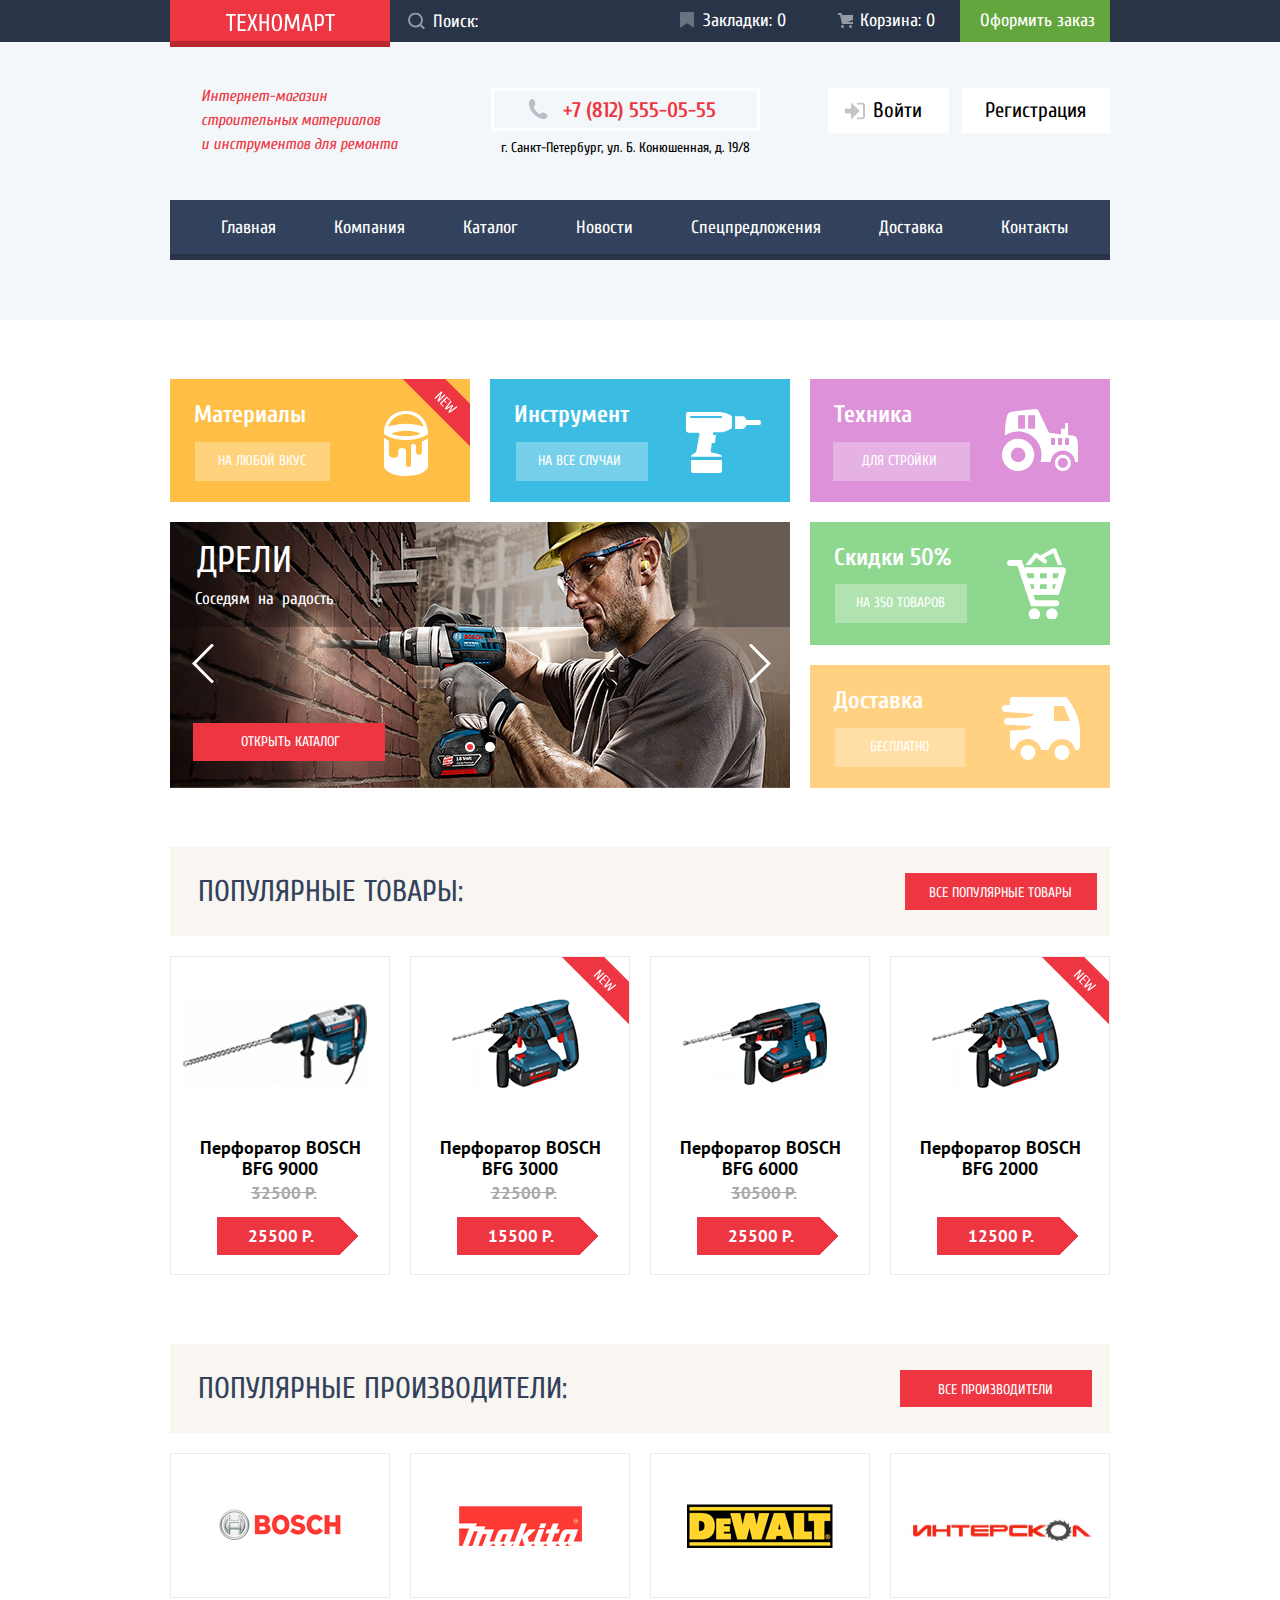
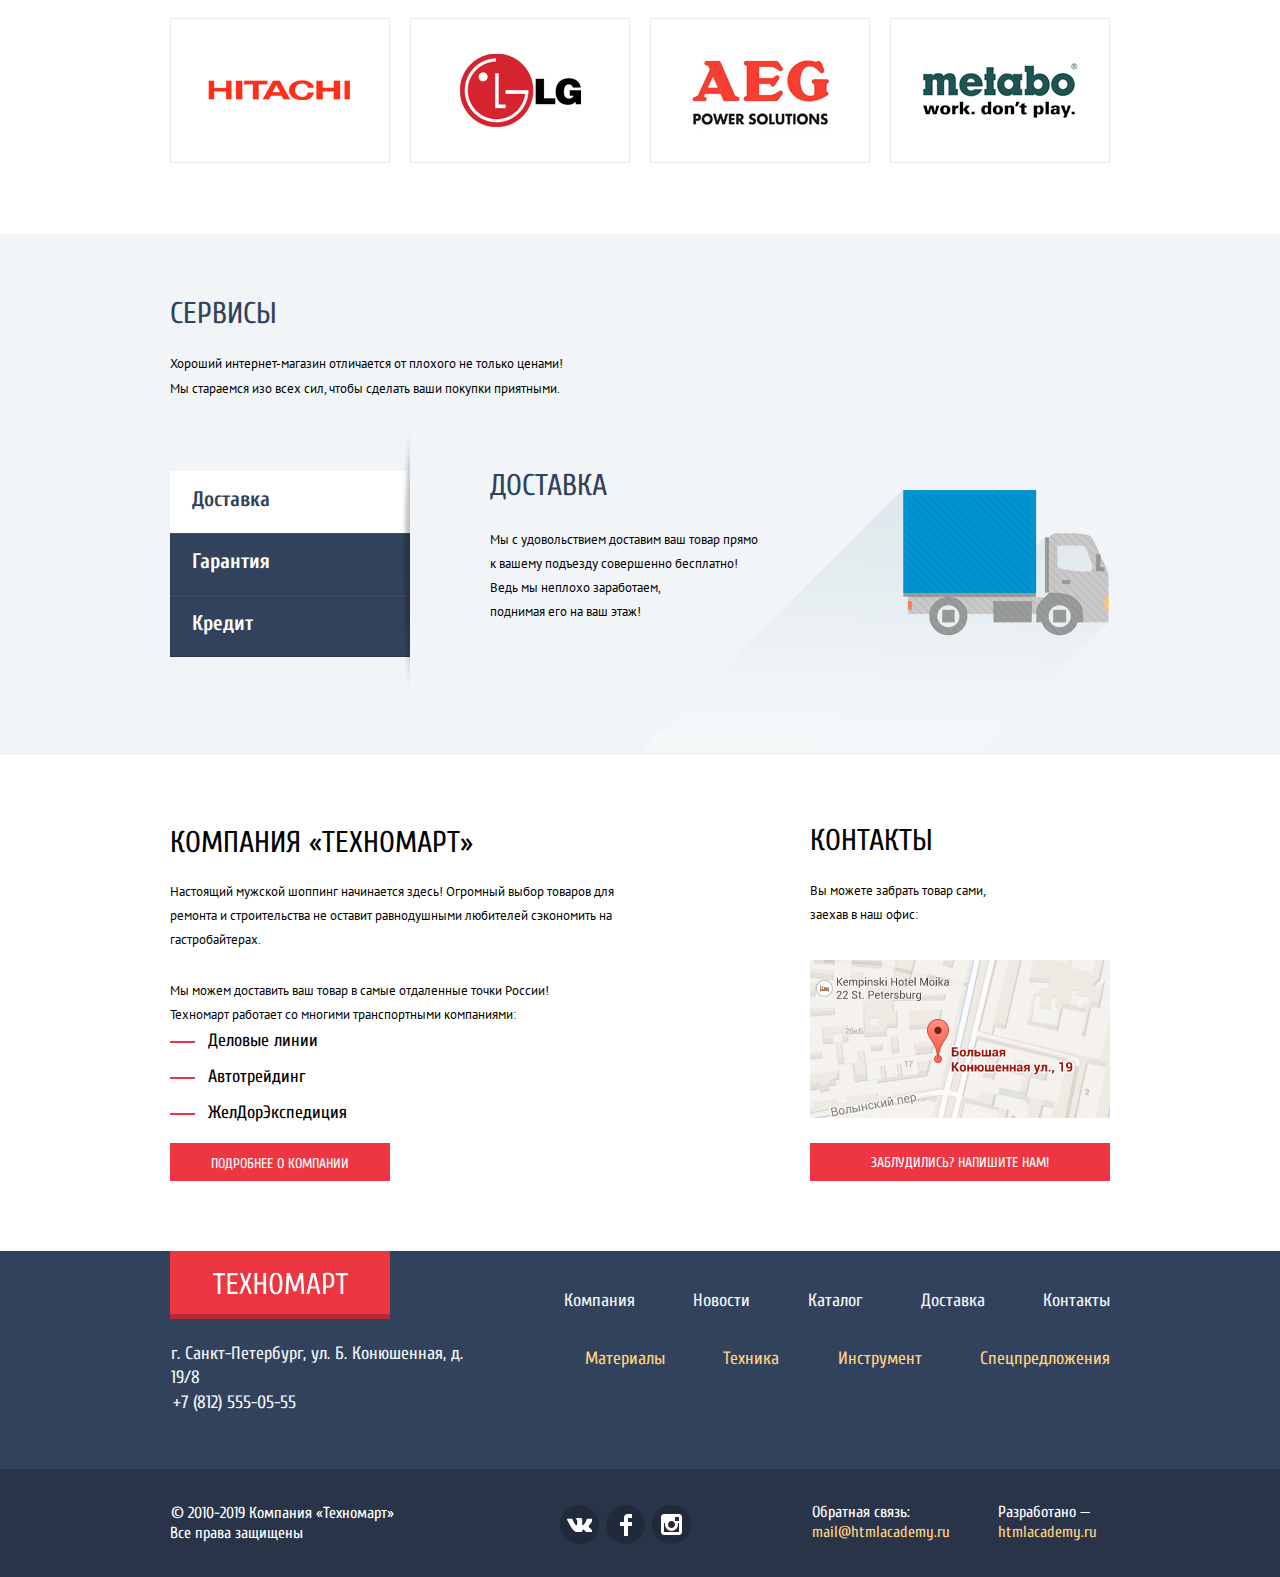
==== commit 0c7fcafa: "Попытка вторая" ====
--- a/index.html
+++ b/index.html
@@ -4,7 +4,7 @@
 <head>
   <meta charset="utf-8">
   <link href="https://fonts.googleapis.com/css2?family=Cuprum:ital,wght@0,400;0,700;1,400&family=PT+Sans:wght@400;700&display=swap" rel="stylesheet">
-  <link href="./css/normalize.css" rel="stylesheet">
+  <link href="./css/normalize.min.css" rel="stylesheet">
   <link href="./css/style.min.css" rel="stylesheet">
   <title>HTML Academy: Техномарт</title>
 </head>
@@ -104,19 +104,15 @@
         </li>
         <li class="benefits-list-item benefits-list-item-tool">
           <h3 class="benefits-list-header">Инструмент</h3>
-
           <a class="benefits-list-link benefits-list-link-tool" href="#">На все случаи</a>
-
         </li>
         <li class="benefits-list-item benefits-list-item-technic">
           <h3 class="benefits-list-header">Техника</h3>
           <a class="benefits-list-link benefits-list-link-technic" href="#">Для стройки</a>
         </li>
-
         <li class="benefits-list-item-slider">
           <div class="gallery">
             <!-- cлайдер-->
-
             <input type="radio" name="switch" id="switch-first" class="switch-first visually-hidden" checked>
             <input type="radio" name="switch" id="switch-second" class="switch-second visually-hidden">
             <ul class="gallery-list">
@@ -134,9 +130,14 @@
               </li>
             </ul>
             <!--Стрелки-->
-            <label class="tick tick-left" for="switch-first"><img src="./img/svg/icon-left.svg" alt=""><span class="visually-hidden ">влево</span></label>
-            <label class="tick tick-right" for="switch-second"><img src="./img/svg/icon-right.svg" alt=""><span class="visually-hidden ">вправо</span></label>
-
+            <label class="tick tick-left" for="switch-first">
+              <img src="./img/svg/icon-left.svg" alt="" width="22" height="40">
+              <span class="visually-hidden ">Показать первый слайд</span>
+            </label>
+            <label class="tick tick-right" for="switch-second">
+              <img src="./img/svg/icon-right.svg" alt="" width="22" height="40">
+              <span class="visually-hidden ">Показать второй слайд</span>
+            </label>
             <!--Круглые кнопки -->
             <ul class="round-button">
               <li>
@@ -268,49 +269,49 @@
         <li class="popular-manufacturers-item">
           <!--Карточка 1-->
           <a class="popular-manufacturers-link" href="#">
-            <img src="./img/content/producer1.png" width="126" height="37" alt="Логотип">
+            <img src="./img/content/producer1.png" width="126" height="37" alt="Bosch">
           </a>
         </li>
         <li class="popular-manufacturers-item">
           <!--Карточка 2-->
           <a class="popular-manufacturers-link" href="#">
-            <img src="./img/content/producer2.png" width="123" height="40" alt="Логотип">
+            <img src="./img/content/producer2.png" width="123" height="40" alt="Makita">
           </a>
         </li>
         <li class="popular-manufacturers-item">
           <!--Карточка 3-->
           <a class="popular-manufacturers-link" href="#">
-            <img src="./img/content/producer3.png" width="146" height="44" alt="Логотип">
+            <img src="./img/content/producer3.png" width="146" height="44" alt="DeWalt">
           </a>
         </li>
         <li class="popular-manufacturers-item">
           <!--Карточка 4-->
           <a class="popular-manufacturers-link" href="#">
-            <img src="./img/content/producer4.png" width="200" height="75" alt="Логотип">
+            <img src="./img/content/producer4.png" width="200" height="75" alt="Интерскол">
           </a>
         </li>
         <li class="popular-manufacturers-item">
           <!--Карточка 5-->
           <a class="popular-manufacturers-link" href="#">
-            <img src="./img/content/producer5.png" width="169" height="31" alt="Логотип">
+            <img src="./img/content/producer5.png" width="169" height="31" alt="Hitachi">
           </a>
         </li>
         <li class="popular-manufacturers-item">
           <!--Карточка 6-->
           <a class="popular-manufacturers-link" href="#">
-            <img src="./img/content/producer6.png" height="73" alt="Логотип">
+            <img src="./img/content/producer6.png" height="73" alt="LG">
           </a>
         </li>
         <li class="popular-manufacturers-item">
           <!--Карточка 7-->
           <a class="popular-manufacturers-link" href="#">
-            <img src="./img/content/producer7.png" width="151" height="96" alt="Логотип">
+            <img src="./img/content/producer7.png" width="151" height="96" alt="AEG">
           </a>
         </li>
         <li class="popular-manufacturers-item">
           <!--Карточка 8-->
           <a class="popular-manufacturers-link" href="#">
-            <img src="./img/content/producer8.png" width="204" height="69" alt="Логотип">
+            <img src="./img/content/producer8.png" width="204" height="69" alt="Metabo">
           </a>
         </li>
       </ul>
@@ -325,7 +326,6 @@
           <input class="service-radio service-input-delivery visually-hidden" type="radio" id="delivery" name="service-radio" checked>
           <input class="service-radio service-input-guarantee visually-hidden" type="radio" id="guarantee" name="service-radio">
           <input class="service-radio  service-input-credit visually-hidden" type="radio" id="credit" name="service-radio">
-
           <ul class="services-list">
             <li class="services-list-item service-label-delivery">
               <label for="delivery" class=" service-label-delivery services-label">
@@ -455,18 +455,14 @@
         <!--соц сети-->
         <ul class="social-icons-list">
           <li class="social-icons-item">
-
-            <a class="social-icons-link social-icons-link-vk" href="https://vk.com">
-              <span class="visually-hidden">Вконтакте
-              </span>
-            </a>
+            <a class="social-icons-link social-icons-link-vk" href="https://vk.com" aria-label="Вконтакте"></a>
           </li>
-          <li>
-            <a class="social-icons-link social-icons-link-fb" href="https://facebook.com" aria-label="Facebook">
-            </a>
+          <li class="social-icons-item">
+            <a class="social-icons-link social-icons-link-fb" href="https://facebook.com" aria-label="Facebook"></a>
           </li>
-          <li>
-            <a class="social-icons-link social-icons-link-insta" href="" aria-label=" Instagram"></a></li>
+          <li class="social-icons-item">
+            <a class="social-icons-link social-icons-link-insta" href="#" aria-label="Instagram"></a>
+          </li>
         </ul>
       </div>
       <div class="last-footer-feedback-block">
--- a/css/style.min.css
+++ b/css/style.min.css
@@ -1 +1 @@
-:root{--active-bookmark-bg:#161d29;--basic-black:#000000;--basic-error:#ba2732;--basic-green:#63a63e;--basic-grey:#3d546f;--basic-light-grey:#f7f3ec;--basic-main:#f3f7f9;--basic-red:#ee3643;--benefits-bg:#3bbce3;--benefits-link-bg:rgba(255, 255, 255, 0.4);--border-button-color:#e5e5e5;--box-shadow-logo:#8e1e26;--btn-red-hover-bg:#ca2c37;--button-bookmark-active:#d8d8d8;--button-bookmark-border:#63a63f;--button-buy-active:#518534;--button-buy-shadow:#367315;--down-header-bg:#1d2739;--filter-input-active:#e9e9e9;--filter-input-hover:#b5b5b5;--grey-special:#c1c6ce;--handle-bg:#ababab;--light-blue:#f2f6f8;--light-grey-special:#f1f1f1;--link-border-color:#eaeaea;--main-background-color:#f1f5f7;--old-price-color:#a9a9a9;--popup-buttons-bg:#f4f4f4;--range-bg:#d7dcde;--range-scale:#00ca74;--second-background-color-light:#c5c5c5;--slider-bg:#888000;--social-bg:linear-gradient(0deg, #212a3a, #212a3a);--sorting-type-color:rgba(0, 0, 0, 0.3);--special-greenlight:#8ed78f;--special-lilac:#dc91d8;--special-yellowlight:#ffd180;--special-ylellow:#ffbf47;--success:#5fbb2d;--tab-border-color:#3a5177;--title-bg:#f9f5f0;--up_down-dark:#293449;--up_down-light:#32425c;--wight:#ffffff}body{min-width:940px;margin:0;padding:0;font-size:14px;line-height:24px;font-family:Cuprum,Arial,sans-serif;color:var(--basic-black);background-color:var(--wight)}img{max-width:100%}a{text-decoration:none}.visually-hidden{position:absolute;width:1px;height:1px;margin:-1px;padding:0;overflow:hidden;border:0;clip:rect(0 0 0 0)}.wrapper{width:940px;margin:0 auto}*,::after,::before{box-sizing:border-box}.btn-red{font-style:normal;font-weight:400;font-size:14px;font-family:Cuprum,Arial,sans-serif;color:var(--wight);background:var(--basic-red)}.btn-red:focus,.btn-red:hover{background:var(--btn-red-hover-bg);outline:0}.btn-red:active{background:var(--basic-error)}.header{padding-bottom:60px;background:var(--basic-main)}.up-header{margin:0;padding:0;color:var(--wight);background:var(--up_down-dark)}.up-header-container{position:relative;display:flex;flex-direction:row;flex-wrap:wrap;align-items:center;margin-bottom:3px;padding-left:220px}.up-logo{position:absolute;top:0;left:0;display:flex;justify-content:center;align-items:center;width:220px;height:41px;padding:11px 0 0 0;background:var(--basic-red);box-shadow:0 6px 0 var(--basic-error)}.up-logo:active,.up-logo:focus{background:var(--basic-error);outline:0;box-shadow:0 6px 0 var(--box-shadow-logo)}.up-logo-img{display:block;width:109px}.search-form-container{width:272px;height:42px;margin:0}.search-form{position:relative;display:block;width:100%;height:100%}.search-form-input{position:relative;z-index:1;display:block;width:100%;height:100%;padding:0 0 0 40px;background:0 0;border:none}.search-form-icon{position:absolute;top:50%;left:18px;z-index:100;transform:translateY(-50%);opacity:.5;fill:var(--wight)}.search-form-input:focus{background:var(--wight);outline:0}.search-form-input:focus~.search-form-icon{opacity:1;fill:var(--basic-red)}.search-form-input:hover~.search-form-icon{opacity:1}.search-form-input:focus+.search-form-label{display:none}.search-form-input:valid{background:var(--wight);outline:0}.search-form-input:valid~.search-form-icon{opacity:1;fill:var(--basic-red)}.search-form-input:valid+.search-form-label{display:none}.search-form-label{position:absolute;top:10px;left:43px;font-size:18px}.up-header-search{position:relative}.up-header-link{position:relative;display:block;margin:0;padding:9px 0 9px 21px;font-size:18px;color:var(--wight)}.up-header-link-bookmarks{min-width:162px;padding-left:41px}.up-header-link-cart{min-width:136px;padding-right:10px;padding-left:10px;text-align:center}.cart-not-empty{color:var(--wight);background-color:var(--basic-red)}.up-header-link:hover{opacity:1}.up-header-link::before{content:"";position:absolute;top:12px;left:18px;display:block;background-repeat:no-repeat;background-position:center center;background-size:cover;opacity:.3}.up-header-link-bookmarks:focus::before,.up-header-link-bookmarks:hover::before{outline:0;opacity:1}.up-header-link-cart:focus .cart-caption::before,.up-header-link-cart:hover .cart-caption::before{outline:0;opacity:1}.up-header-link-bookmarks::before{width:14px;height:16px;background-image:url(../img/svg/icon-bookmark.svg)}.up-header-link-bookmarks:active,.up-header-link-bookmarks:focus{background:var(--active-bookmark-bg);outline:0}.up-header-link-cart:active,.up-header-link-cart:focus{background:var(--active-bookmark-bg);outline:0}.cart-caption{position:relative;display:inline-block;margin-left:-10px;padding-left:21px;font-size:18px;font-family:Cuprum,Arial,sans-serif;vertical-align:top}.cart-caption::before{content:"";position:absolute;top:4px;left:-1px;display:block;width:15px;height:15px;background-image:url(../img/svg/icon-cart.svg);opacity:.5}.create-order{position:relative;width:150px;height:42px;font-size:18px;color:var(--wight);background:var(--basic-green);border:none;cursor:pointer}.create-order-text{position:absolute;top:11px;left:20px}.create-order:focus,.create-order:hover{background:var(--success);outline:0}.center-header{display:flex;flex-direction:row;justify-content:flex-start;align-items:center;align-items:flex-start;max-width:940px;min-height:75px;margin-top:46px;margin-bottom:37px}.heading{width:197px;margin:0;margin-top:-4px;margin-left:31px;padding:0;font-style:italic;font-weight:400;font-size:16px;line-height:24px;color:var(--basic-red)}.contacts{width:269px;margin:0 0 0 93px}.login-block{position:relative;width:282px;margin:0;margin-left:68px;padding:0}.login-item{list-style-type:none}.login-link{position:absolute;display:block;font-size:21px;color:var(--basic-black);background:var(--wight)}.login-entry-icon{position:absolute;top:10px;left:2px;width:15px;height:15px;transform:translateY(-50%)}.login-entry-icon svg{fill:var(--second-background-color-light)}.login-entry:focus svg,.login-entry:hover svg{fill:var(--basic-grey)}.login-link:focus,.login-link:hover{color:var(--basic-red);outline:0}.login-link:active{color:var(--second-background-color-light);outline:0}.login-entry:active{color:var(--second-background-color-light);outline:0}.login-entry:active svg{fill:var(--second-background-color-light)}.login-entry{position:absolute;left:0;padding:10px 27px 11px 15px}.login-text{position:relative;padding-left:30px}.login-registration{top:0;right:0;padding:10px 24px 11px 23px}.phone-link{display:block;padding-top:7px;padding-bottom:6px;text-align:center;border:3px solid var(--wight)}.phone{position:relative;display:inline-block;padding-left:27px;font-weight:700;font-size:21px;vertical-align:top;color:var(--basic-red)}.phone::before{content:"";position:absolute;top:1px;left:-8px;width:20px;height:20px;background:url(../img/svg/icon-phone.svg) no-repeat center center;background-size:cover}.address{margin-top:5px;font-style:normal;font-size:14px;text-align:center}.down-header{background:var(--up_down-light);border-bottom:6px solid var(--up_down-dark)}.down-header-list{position:relative;display:flex;flex-direction:row;flex-wrap:wrap;align-items:center;margin:0;padding:0;padding-left:22px;list-style-type:none;font-size:18px;color:var(--wight)}.down-header-link{display:block;padding:16px 29px 14px 29px;color:var(--wight)}.down-header-link:focus,.down-header-link:hover{background-color:var(--up_down-dark);outline:0}.down-header-link:active{background-color:var(--down-header-bg);opacity:.3}.person-block{width:298px;margin-left:51px;text-align:center;color:var(--basic-black)}.person-data-block{display:flex;flex-wrap:nowrap;justify-content:space-between;background:var(--wight)}.person-data{position:relative;display:block;margin:0;padding:13px 10px 14px 56px;font-style:normal;font-weight:400;font-size:21px;line-height:18px;font-family:Cuprum,Arial,sans-serif;color:var(--basic-black);background-color:var(--wight)}.person-data-icon{position:absolute;top:12px;left:15px;width:20px;height:18px;margin:0;padding:0;background:var(--wight);border:none;outline:0;cursor:pointer;fill:var(--second-background-color-light)}.person-data:focus{outline:0}.person-data:focus .person-data-icon,.person-data:hover .person-data-icon{fill:var(--basic-grey)}.person-data:active{color:var(--second-background-color-light)}.person-data:active .person-data-icon{fill:var(--second-background-color-light)}.person-logout:focus{outline:0}.person-logout:focus .person-logout-icon,.person-logout:hover .person-logout-icon{fill:var(--basic-grey)}.person-logout:active .person-logout-icon{fill:var(--second-background-color-light)}.person-logout{width:20px;height:17px;margin-top:15px;margin-right:16px;padding:0;background:0 0;border:none;cursor:pointer}.person-logout-icon{width:20px;height:17px;fill:var(--second-background-color-light)}.person-actions-block{display:inline-block;margin:0 auto;margin-top:7px;vertical-align:top}.person-action{display:inline-block;font-size:16px;line-height:18px;vertical-align:top;text-align:center;color:var(--up_down-light)}.person-action:focus,.person-action:hover{color:var(--basic-red);outline:0}.person-action:active{color:var(--second-background-color-light);outline:0}.person-orders{position:relative;z-index:1;margin-right:15px;padding-right:13px}.person-journal{position:relative;z-index:1}.person-journal::after{content:"";position:absolute;top:7px;left:-18px;display:block;width:5px;height:5px;background:var(--up_down-light);border-radius:50%}.person-orders:focus+.person-journal::after,.person-orders:hover+.person-journal::after{background:var(--basic-red)}.person-orders:active+.person-journal::after{background:var(--second-background-color-light)}.person-journal:focus::after,.person-journal:hover::after{background:var(--basic-red)}.person-journal:active::after{background:var(--second-background-color-light)}.benefits{margin-bottom:59px;color:var(--wight)}.benefits-list{display:grid;margin-top:59px;padding:0;list-style-type:none;grid-gap:20px;grid-template-columns:300px 300px 300px;grid-template-rows:123px 123px 123px}.benefits-list-item{position:relative;width:300px;padding:20px}.benefits-list-item::before{content:"";position:absolute;display:block}.benefits-list-item-material{background-color:var(--special-ylellow)}.benefits-list-item-material::before{top:32px;right:42px;width:44px;height:65px;background:url(../img/svg/icon-1.svg) no-repeat top left}.benefits-list-item-tool{background-color:var(--benefits-bg)}.benefits-list-item-tool::before{top:33px;right:29px;width:75px;height:65px;background:url(../img/svg/icon-2.svg) no-repeat top left}.benefits-list-item-technic{background-color:var(--special-lilac)}.benefits-list-item-technic::before{top:30px;left:192px;width:76px;height:63px;background:url(../img/svg/icon-3.svg) no-repeat top left}.benefits-list-item-slider{color:#00008b;background:var(--basic-red);grid-column:1/3;grid-row:2/4}.benefits-list-item-discount{background-color:var(--special-greenlight)}.benefits-list-item-discount::before{top:26px;right:43px;width:60px;height:71px;background:url(../img/svg/icon-4.svg) no-repeat top left}.benefits-list-item-delivery{background-color:var(--special-yellowlight)}.benefits-list-item-delivery::before{top:32px;right:30px;width:78px;height:65px;background:url(../img/svg/icon-5.svg) no-repeat top left}.benefits-list-header{margin:0;padding:4px;font-weight:700;font-size:24px}.benefits-list-link{position:absolute;font-size:14px;color:var(--wight);text-transform:uppercase;background-color:var(--benefits-link-bg)}.benefits-list-link:focus,.benefits-list-link:hover{background-color:rgb(197,197,197,.3);outline:0}.benefits-list-link-material{position:absolute;top:63px;left:25px;padding:7px 24px 8px 23px}.benefits-list-link-tool{position:absolute;top:63px;left:26px;padding:7px 27px 8px 22px}.benefits-list-link-technic{position:absolute;top:63px;left:23px;padding:7px 33px 8px 29px}.benefits-list-link-discount{position:absolute;top:62px;left:25px;padding:7px 22px 8px 21px}.benefits-list-link-delivery{position:absolute;top:63px;left:25px;padding:7px 36px 8px 35px}.gallery{position:relative;width:100%;height:100%}.gallery-item h3{width:60%;margin:0;margin-bottom:5px;padding:27px 0 9px 27px;font-weight:400;font-size:37px;color:var(--wight);text-transform:uppercase}.gallery-catalog-link{position:absolute;bottom:27px;left:23px;display:block;margin:0;padding:7px 45px 7px 48px;font-size:14px;color:var(--wight);text-transform:uppercase;background-color:var(--basic-red)}.gallery-text{display:inline-block;margin:0 0 0 25px;padding:0;font-size:17px;vertical-align:top;color:var(--wight);word-spacing:4px}.gallery-list{position:relative;width:100%;height:100%;margin:0;padding:0;list-style-type:none}.gallery-item{position:absolute;display:none;width:100%;height:100%}.gallery-item-drills{background:var(--slider-bg) url(../img/content/banner2.jpg) no-repeat top left;background-size:cover}.gallery-item-hammers{background:var(--slider-bg) url(../img/content/banner1.jpg) no-repeat top left;background-size:cover}.tick{position:absolute;top:53%;z-index:20;display:block;box-sizing:content-box;width:30px;height:39px;padding:5px;transform:translateY(-50%);cursor:pointer}.tick-left{left:17px}.tick-right{right:6px}.tick-left:checked~.gallery-list .gallery-item-drills{display:block}.tick-right:checked~.gallery-list .gallery-item-hammers{display:block}.round-button{position:absolute;bottom:30px;bottom:36px;left:50%;display:flex;justify-content:space-between;width:30px;margin:0;padding:0;list-style:none;transform:translateX(-50%)}.round-button-label{display:block;box-sizing:content-box;width:10px;height:10px;background:var(--wight);border-radius:50%}.switch-first:checked~.gallery-list .gallery-item-drills{display:block}.switch-second:checked~.gallery-list .gallery-item-hammers{display:block}.switch-first:checked~.round-button .round-button-label-first{width:6px;height:6px;background:var(--basic-red);border:2px solid var(--wight)}.switch-second:checked~.round-button .round-button-label-second{width:6px;height:6px;background:var(--basic-red);border:2px solid var(--wight)}.switch-first:focus~.tick-left{border:1px solid var(--second-background-color-light)}.switch-second:focus~.tick-right{border:1px solid var(--second-background-color-light)}.popular-goods-section{margin-bottom:52px}.popular-goods{position:relative;display:flex;flex-direction:row;flex-wrap:wrap;justify-content:space-between;align-items:center;margin-bottom:20px;background-color:var(--title-bg)}.popular-goods-heading{width:60%;margin:0;padding:33px 0 32px 28px;font-weight:400;font-size:30px;color:var(--up_down-light);text-transform:uppercase}.popular-goods a{display:inline-block;margin:0 13px 0 0;padding:8px 25px 5px 24px;font-size:14px;vertical-align:top;color:var(--wight);text-transform:uppercase;background-color:var(--basic-red)}.popular-goods-list{display:flex;flex-wrap:wrap;justify-content:flex-start;margin:0;margin-left:-20px;padding:0;list-style-type:none}.popular-goods-item{position:relative;width:220px;margin-bottom:17px;margin-left:20px;padding-bottom:22px;padding-bottom:95px;border:1px solid var(--link-border-color)}.popular-goods-item:hover{box-shadow:0 4px 15px rgba(0,0,0,.2)}.popular-goods-img-block{position:relative;z-index:10;width:100%;height:152px;margin-bottom:18px}.popular-goods-img-container{display:flex;justify-content:center;align-items:center;height:173px;padding-right:10px}.popular-goods-img{max-height:100%}.popular-goods-buttons-container{display:none;width:135px;margin:0 auto;padding-top:40px;background-color:none}.popular-goods-button{align-items:center;width:100%;height:38px;margin-bottom:10px;text-transform:uppercase;border:none;border-radius:2px;cursor:pointer}.popular-goods-button-buy{position:relative;color:var(--wight);background:var(--basic-green);box-shadow:0 3px 0 var(--button-buy-shadow)}.popular-goods-button-buy::before{z-index:200;width:15px;height:15px;background-image:url(../img/svg/icon-cart.svg)}.popular-goods-button-bookmarks{color:var(--up_down-light);background:var(--wight);border:3px solid var(--button-bookmark-border)}.popular-goods-button-buy:hover{background:var(--success)}.popular-goods-button-bookmarks:hover{border-color:var(--up_down-light)}.popular-goods-button-buy:active{background:var(--button-buy-active);border:none;outline:0}.popular-goods-button-bookmarks:active{color:var(--button-bookmark-active);border:none;border:3px solid var(--button-bookmark-active);outline:0}.popular-goods-button-buy:visited{color:var(--wight);background:var(--basic-green);border:none;outline:0;box-shadow:0 3px 0 var(--button-buy-shadow)}.popular-goods-button-bookmarks:visited{color:var(--up_down-light);background:var(--wight);border:none;border:3px solid var(--button-bookmark-border);outline:0}.popular-goods-item:hover .popular-goods-img-container{display:none}.popular-goods-item:hover .popular-goods-buttons-container{display:block}.new{position:relative;z-index:1}.new::after{content:"";position:absolute;top:0;right:0;display:block;width:70px;height:70px;background:url(../img/svg/catalog-new.svg) no-repeat top left}.popular-goods-price-container{position:absolute;bottom:19px;left:0}.popular-goods-butoon-price-old{margin:20px 0 12px 20px;font-style:normal;font-weight:700;font-size:17px;font-family:"PT Sans",Arial,sans-serif;text-align:center;color:var(--old-price-color);text-transform:uppercase;text-decoration:line-through}.popular-goods-item-links{display:inline-block;margin:0 28px;padding:10px 0 0 0;font-weight:700;font-size:18px;line-height:21px;font-family:"PT Sans",Arial,sans-serif;vertical-align:top;text-align:center;color:var(--basic-black)}.popular-goods-butoon-price{display:inline-block;margin:0 0 0 46px;padding:7px 62px 7px 31px;font-weight:700;font-size:17px;font-family:"PT Sans",Arial,sans-serif;vertical-align:top;color:var(--wight);white-space:nowrap;text-overflow:ellipsis;background:linear-gradient(-135deg,transparent 26px,var(--basic-red) 0) top right,linear-gradient(-45deg,transparent 26px,var(--basic-red) 0) bottom right;background-repeat:no-repeat;background-size:100% 50%}.popular-manufacturers{position:relative;display:flex;flex-direction:row;flex-wrap:wrap;justify-content:space-between;align-items:center;margin-bottom:20px;background-color:var(--title-bg)}.popular-manufacturers-heading{margin:0;padding:33px 0 32px 28px;font-weight:400;font-size:30px;color:var(--up_down-light);text-transform:uppercase}.popular-manufacturers a{margin:0 18px 0 0;padding:8px 39px 5px 38px;font-size:14px;color:var(--wight);text-transform:uppercase;background-color:var(--basic-red)}.popular-manufacturers-list{display:grid;margin-bottom:71px;padding:0;list-style-type:none;grid-gap:20px;grid-template-columns:1fr 1fr 1fr 1fr}.popular-manufacturers-link{display:flex;justify-content:center;align-items:center;width:100%;height:145px;border:1px solid var(--link-border-color)}.popular-manufacturers-link:focus,.popular-manufacturers-link:hover{outline:0;box-shadow:0 4px 20px rgba(0,0,0,.2)}.popular-manufacturers-item{padding:0;vertical-align:middle;text-align:center}.services{width:100%;margin-bottom:0;padding-top:0;padding-bottom:23px;background-color:var(--main-background-color)}.service-title{margin:3px 0 26px 0;padding:68px 0 0 0;font-weight:400;font-size:30px;color:var(--up_down-light);text-transform:uppercase}.service-text{display:block;margin:0;margin-bottom:1px;padding:0;font-style:normal;font-weight:400;font-size:13px;line-height:0;line-height:24px;font-family:"PT Sans",Arial,sans-serif}.service-text-second{margin-bottom:70px}.services-container{position:relative;display:flex;flex-direction:row;justify-content:space-between;margin:0;padding:0}.services-list{position:relative;width:348px;margin:0;padding:0;list-style-type:none;font-size:23px;color:var(--wight)}.services-list::after{content:"";position:absolute;top:-50px;right:0;width:10px;height:279px;background:url(../img/svg/service_border.svg) no-repeat top left}.services-list-item{width:100%}.services-label{display:block;padding-top:12px;padding-bottom:18px;padding-left:22px;font-style:normal;font-weight:700;font-size:21px;line-height:30px;font-family:Cuprum;background:var(--up_down-light);border-top:1px solid var(--tab-border-color);border-bottom:1px solid var(--up_down-dark);cursor:pointer}.services-label:hover{background:var(--up_down-dark)}.service-variant-list{width:100%;margin-left:50px}.service-variant-item{position:relative;display:none;min-height:261px}.service-input-delivery:checked~.services-list .service-label-delivery{color:var(--up_down-light);background:var(--wight);border-color:var(--wight)}.service-input-credit:checked~.services-list .service-label-credit{color:var(--up_down-light);background:var(--wight);border-color:var(--wight)}.service-input-guarantee:checked~.services-list .service-label-guarantee{color:var(--up_down-light);background:var(--wight);border-color:var(--wight)}.service-input-delivery:checked:focus~.services-list .service-label-delivery{color:var(--up_down-light);text-decoration:underline;background:var(--wight);border-color:var(--wight)}.service-input-credit:checked:focus~.services-list .service-label-credit{color:var(--up_down-light);text-decoration:underline;background:var(--wight);border-color:var(--wight)}.service-input-guarantee:checked:focus~.services-list .service-label-guarantee{color:var(--up_down-light);text-decoration:underline;background:var(--wight);border-color:var(--wight)}.service-input-delivery:checked~.service-variant-list .service-variant-delivery{display:block}.service-input-guarantee:checked~.service-variant-list .service-variant-guarantee{display:block}.service-input-credit:checked~.service-variant-list .service-variant-credit{display:block}.service-variant-title{width:320px;margin:0 0 27px 30px;padding:0;font-style:normal;font-weight:400;font-weight:400;font-size:36px;font-size:30px;line-height:30px;font-family:Cuprum,Arial,sans-serif;color:var(--up_down-light);text-transform:uppercase}.service-variant-title-guarantee{margin-bottom:22px}.service-variant-text{width:278px;margin:0 0 0 30px;padding:0;font-style:normal;font-weight:400;font-size:13px;line-height:24px;font-family:"PT Sans",Arial,sans-serif}.service-variant-text-credit{width:288px;margin-bottom:25px}.service-variant-text-guarantee{width:312px}.service-variant-item-content{position:relative;z-index:2}.service-variant-item::after{content:"";position:absolute;z-index:1;display:block;width:100%;height:100%}.service-variant-delivery::after{top:19px;right:1px;background:url(../img/svg/avto-delivery.svg) no-repeat right 0}.service-variant-guarantee::after{top:-4px;right:-8px;background:url(../img/svg/guarantee.svg) no-repeat right 0}.service-variant-credit::after{top:-3px;right:-10px;background:url(../img/svg/credit.svg) no-repeat right 0}.service-variant-request{display:inline-block;min-width:195px;margin:0 0 0 30px;padding:7px 10px 7px 10px;font-size:14px;font-family:Cuprum,Arial,sans-serif;vertical-align:top;text-align:center;color:var(--wight);text-transform:uppercase;background-color:var(--basic-red);border:none;border-radius:2px;cursor:pointer}.delivery-partners-map{display:grid;margin-bottom:70px;padding-top:73px;grid-template-columns:auto 300px}.delivery-partners-h2{margin:0;margin-bottom:23px;padding:0;font-style:normal;font-weight:400;font-size:30px;line-height:29px;font-family:Cuprum,Arial,sans-serif;color:var(--basic-black);text-transform:uppercase}.delivery-partners{position:relative;width:478px;margin:0;padding:0;font-weight:400;font-size:13px;font-family:"PT Sans",Arial,sans-serif}.delivery-partners-text{width:471px;margin:0;margin-bottom:27px;padding:0}.delivery-partners-text-second{width:385px;margin:0;margin-bottom:2px;padding:0}.delivery-partners-list{margin:0;margin-bottom:18px;padding:0;list-style:none;font-weight:700;font-size:15px;line-height:36px}.delivery-partner-item{position:relative;margin-bottom:12px;padding-left:38px;font-style:normal;font-weight:400;font-size:18px;line-height:24px;font-family:Cuprum,Arial,sans-serif}.delivery-partner-item::before{content:"";position:absolute;top:12px;left:0;display:block;width:25px;height:2px;background:var(--basic-red)}.delivery-partners-link{display:inline-block;min-width:220px;padding:12px 10px 8px 10px;font-style:normal;font-weight:400;font-size:14px;line-height:18px;vertical-align:top;text-align:center;color:var(--wight);text-transform:uppercase;background-color:var(--basic-red)}.contats-map-text{display:block;width:180px;margin:0;margin-bottom:33px;padding:0;font-style:normal;font-weight:400;font-size:13px;line-height:24px;font-family:"PT Sans",Arial,sans-serif}.contats-map{position:relative;flex-direction:column;justify-content:flex-start;margin:-2px 0 0 0;padding:0}.contats-map-h2{margin:0;margin-bottom:23px;padding:0;font-style:normal;font-weight:400;font-size:30px;line-height:30px;font-family:Cuprum,Arial,sans-serif;color:var(--basic-black);text-transform:uppercase}.map-container{display:block;margin-bottom:17px}.map-link{display:inline-block;width:300px;padding:8px 10px 6px 10px;font-size:14px;vertical-align:top;text-align:center;color:var(--wight);text-transform:uppercase;background-color:var(--basic-red)}.bread-crambs{position:relative;display:flex;margin:18px 0 17px 0;padding:0;list-style:none}.bread-crambs-item{margin-right:41px}.bread-crambs-item-home{margin-right:40px}.bread-crambs-link{font-size:13px;font-family:"PT Sans",Arial,sans-serif;color:var(--basic-black);text-transform:uppercase}.bread-crambs-link-catalog::after{content:"";position:absolute;top:6px;left:30px;width:8px;height:12px;background:url(../img/svg/icon-right-small.svg) no-repeat top left}.bread-crambs-link-tool:after{content:"";position:absolute;top:6px;left:123px;width:8px;height:12px;background:url(../img/svg/icon-right-small.svg) no-repeat top left}.bread-crambs-link-hummers:after{content:"";position:absolute;top:6px;left:242px;width:8px;height:12px;background:url(../img/svg/icon-right-small.svg) no-repeat top left}.title-category{margin-bottom:20px;padding:33px 20px 32px 29px;font-weight:400;font-size:30px;color:var(--up_down-light);text-transform:uppercase;background:var(--light-blue)}.catalog-section{display:flex;justify-content:space-between}.catalog-pages{display:flex;margin:0;margin-top:31px;margin-bottom:60px;padding:0;list-style:none}.filter{width:220px;margin-right:20px}.filter-heading{margin:0 0 16px 0;padding:5px 11px 6px 18px;font-weight:400;font-size:13px;font-family:"PT Sans",Arial,sans-serif;text-transform:uppercase;background:var(--basic-light-grey)}.filter-list-heading{position:relative;margin:0;margin-bottom:19px;padding-top:18px;font-weight:700;font-size:17px;font-family:"PT Sans",Arial,sans-serif;text-transform:uppercase;border-top:1px solid var(--second-background-color-light)}.filter-list-heading-source{margin-bottom:25px;padding-top:20px}.filter-price-label{display:block;margin:0 0 17px 0;padding:0;font-weight:700;font-size:17px;font-family:"PT Sans",Arial,sans-serif;text-transform:uppercase}.filter-price-range-container{position:relative;margin:0 auto;margin-bottom:9px;padding:39px 0 39px 0;background:var(--basic-light-grey);border-radius:3px}.filter-submit{width:100%;min-height:38px;margin-top:12px;font-style:normal;font-weight:400;font-size:13px;font-family:"PT Sans",Arial,sans-serif;color:var(--basic-black);text-transform:uppercase;background:0 0;border:1px solid var(--border-button-color);cursor:pointer}.filter-submit:focus,.filter-submit:hover{border-color:var(--second-background-color-light);outline:0}.filter-submit:active{border-color:var(--basic-red)}.price-value-container{display:flex;flex-direction:row;justify-content:space-between;width:100%;margin-bottom:25px;font-size:17px;font-family:"PT Sans",Arial,sans-serif}.price-range{position:relative;width:172px;height:2px;margin-left:27px;background:var(--range-bg);outline:0}.scale{position:absolute;position:relative;top:0;left:0;width:83%;height:2px;background:var(--range-scale);outline:0}.handle{position:absolute;top:-9px;width:20px;height:20px;background:var(--handle-bg);border:8px solid var(--wight);border-radius:50%;box-shadow:0 2px 0 rgba(0,0,0,.1);cursor:pointer}.handle-left{left:-9px}.handle-right{right:19px}.price-value-min{width:95px;height:38px;padding:0 0 0 2px;font-size:18px;text-align:center;background:var(--basic-light-grey);border:none}.price-value-line{display:block;margin:0;padding:6px 2px 7px 10px}.price-value-max{width:95px;height:38px;padding:0 0 0 2px;font-size:18px;text-align:center;background:var(--basic-light-grey);border:none}.filter-list{display:flex;flex-direction:column;flex-wrap:wrap;justify-content:space-between;width:100%;margin:0;margin-bottom:10px;padding:0;list-style:none;font-size:14px;font-family:"PT Sans",Arial,sans-serif;text-transform:uppercase}.filter-item{margin-bottom:15px}.filter-checkbox-label{position:relative;padding-left:36px;cursor:pointer}.filter-checkbox-input:active+.filter-checkbox-label,.filter-checkbox-input:disabled+.filter-checkbox-label{color:var(--filter-input-active)}.filter-checkbox-label::before{content:"";position:absolute;top:-3px;left:0;width:23px;height:23px;border:2px solid var(--second-background-color-light);border-radius:2px}.filter-checkbox-input:focus+.filter-checkbox-label::before,.filter-checkbox-label:hover::before{border-color:var(--filter-input-hover)}.filter-checkbox-input:active+.filter-checkbox-label::before,.filter-checkbox-input:disabled+.filter-checkbox-label::before{border-color:var(--filter-input-active)}.filter-checkbox-input:checked+.filter-checkbox-label::after{content:"";position:absolute;bottom:8px;left:5px;width:21px;height:10px;border-bottom:4px solid var(--second-background-color-light);border-left:4px solid var(--second-background-color-light);transform:rotate(-45deg)}.filter-checkbox-input:checked+.filter-checkbox-label:hover::after,.filter-checkbox-input:checked:focus+.filter-checkbox-label::after{border-color:var(--filter-input-hover)}.filter-checkbox-input:checked:active+.filter-checkbox-label::after{border-color:var(--filter-input-active)}.filter-checkbox-label-source{position:relative;padding-left:35px;cursor:pointer}.filter-checkbox-label-source::before{content:"";position:absolute;top:-3px;left:0;width:25px;height:25px;border:4px solid var(--second-background-color-light);border-radius:50%}.filter-checkbox-input-sourse:focus+.filter-checkbox-label-source::before,.filter-checkbox-label-source:hover::before{border-color:var(--filter-input-hover)}.filter-checkbox-input-sourse:active+.filter-checkbox-label-source,.filter-checkbox-input-sourse:disabled+.filter-checkbox-label-source{color:var(--filter-input-active)}.filter-checkbox-input-sourse:active+.filter-checkbox-label-source::before,.filter-checkbox-input-sourse:disabled+.filter-checkbox-label-source::before{border-color:var(--filter-input-active)}.filter-checkbox-input-sourse:checked+.filter-checkbox-label-source::after{content:"";position:absolute;top:5px;left:8px;width:9px;height:9px;background:var(--second-background-color-light);border-radius:50%}.filter-checkbox-input-sourse:checked+.filter-checkbox-label-source:hover::after,.filter-checkbox-input-sourse:checked:focus+.filter-checkbox-label-source::after{background:var(--filter-input-hover)}.filter-checkbox-input-sourse:checked:active+.filter-checkbox-label-source{color:var(--filter-input-active)}.filter-checkbox-input-sourse:checked:active+.filter-checkbox-label-source::after{background:var(--filter-input-active)}.sorting{position:relative;display:flex;flex-direction:row;flex-wrap:nowrap;justify-content:flex-start;align-items:flex-start;margin-bottom:28px;padding-top:14px;padding-bottom:10px;line-height:10px;background:var(--basic-light-grey)}.sorting-title{margin:0;margin-right:140px;margin-left:20px;padding:0;font-weight:400;font-size:13px;font-family:"PT Sans",Arial,sans-serif;text-transform:uppercase}.sorting-list{position:relative;display:flex;flex-direction:row;flex-wrap:nowrap;justify-content:space-between;align-items:center;margin:0;padding:0;list-style-type:none}.sorting-item{margin-right:69px;font-size:13px;line-height:8px;font-family:"PT Sans",Arial,sans-serif;color:var(--second-background-color);text-transform:uppercase}.sorting-item:focus{color:var(--basic-black);border-bottom:1px solid var(--basic-black)}.sorting-label{display:block;padding-bottom:3px;color:var(--sorting-type-color);border-bottom:1px dotted var(--basic-red);cursor:pointer}.sorting-label:focus,.sorting-label:hover{color:var(--basic-black);border-bottom:1px solid var(--basic-red)}.sorting-radio:checked+.sorting-label{color:var(--basic-red);border-color:transparent}.sorting-radio:checked:focus+.sorting-label{color:var(--basic-red);border-color:var(--basic-red)}.sorting-arrow{fill:var(--grey-special)}.sorting-arrow:hover{fill:var(--basic-black)}.sorting-radio:checked+.sorting-label .sorting-arrow{fill:var(--basic-red)}.sorting-radio:checked:focus+.sorting-label .sorting-arrow{fill:var(--basic-black)}.sorting-arrow-up{position:absolute;top:0;right:15px}.sorting-arrow-up:active{fill:var(--basic-red)}.sorting-arrow-down{position:absolute;top:0;right:-16px}.catalog-section-main{width:700px}.catalog-pages-item{margin-right:9px}.catalog-pages-link{display:block;padding:5px 15px 6px 15px;font-weight:400;font-size:13px;font-family:"PT Sans",Arial,sans-serif;color:var(--basic-black);text-transform:uppercase;border:1px solid var(--border-button-color);border-radius:2px}.catalog-pages-link:focus,.catalog-pages-link:hover{border-color:var(--second-background-color-light);outline:0}.catalog-pages-link:active{border-color:var(--basic-red)}.catalog-pages-link-next{padding:5px 29px 6px 32px}.catalog-pages-link-active{color:var(--wight);background:var(--basic-red);border-color:var(--basic-red)}.catalog-pages-link-active:focus,.catalog-pages-link-active:hover{border-color:var(--basic-red);outline:0}.container-text-down{display:flex;flex-direction:column;flex-wrap:wrap;justify-content:space-between;align-items:center;width:100%;margin:0;padding:0;color:var(--basic-black);background:var(--light-blue)}.text-down-heading{margin-bottom:29px;padding:67px 0 0 0;font-size:29px;text-transform:uppercase;word-spacing:-1px}.text-down{display:block;margin-bottom:69px;padding:0;font-style:normal;font-weight:400;font-size:13px;line-height:24px;font-family:"PT Sans",Arial,sans-serif}.footer{margin:0;padding:0;color:var(--wight);background:var(--up_down-dark)}.up-footer{background:var(--up_down-light)}.up-footer-container{display:flex;flex-direction:row;justify-content:space-between;padding-bottom:54px}.up-footer-left{width:325px}.footer-logo{display:flex;justify-content:center;align-items:center;width:220px;height:68px;margin-bottom:23px;background-color:var(--basic-red);box-shadow:inset 0 -5px 0 rgba(0,0,0,.24)}.footer-logo img{width:135px;margin-top:-4px}.footer-logo:active,.footer-logo:focus{background:var(--basic-error);outline:0;box-shadow:0 6px 0 var(--box-shadow-logo)}.up-footer-right{width:100%;padding-top:38px;padding-left:70px;font-size:18px}.down-address-block{width:324px;font-size:18px;color:var(--main-background-color)}.down-address{display:block;margin-bottom:1px;padding:0 0 0 1px;font-style:normal}.tel-footer{padding-left:3px;color:var(--main-background-color)}.up-footer-nav{width:100%;margin-bottom:34px}.up-footer-list{display:flex;flex-direction:row;flex-wrap:wrap;justify-content:space-between;align-items:center;margin:0;padding:0;list-style-type:none}.up-footer-list-link{display:inline-block;color:var(--main-background-color)}.up-footer-list-link:focus,.up-footer-list-link:hover{text-decoration:underline;outline:0}.up-footer-list-link:active{text-decoration:none;opacity:.5}.down-footer-nav{content:"";position:relative;display:flex;flex-direction:row;justify-content:space-between;align-items:center;margin:0;padding:0 0 0 21px;list-style-type:none}.down-footer-nav-link{color:var(--special-yellowlight)}.down-footer-nav-link:focus,.down-footer-nav-link:hover{text-decoration:underline;outline:0}.down-footer-nav-link:active{text-decoration:none;opacity:.5}.last-footer{display:flex;flex-direction:row;justify-content:space-between;align-items:flex-start;width:940px;margin:0 auto;padding:31px 0 32px 0;font-size:14px;color:var(--wight)}.last-footer-copyright{margin:1px 0 -4px 1px;padding:0;font-size:16px}.last-footer-reserved{margin:0;padding:0;font-size:16px}.social-icons-list{position:relative;display:flex;flex-direction:row;justify-content:space-between;align-items:center;width:131px;margin:0 0 0 45px;padding:0;padding-top:5px;list-style-type:none}.social-icons-link{display:flex;justify-content:center;align-items:center;width:39px;height:39px;background:var(--social-bg);border-radius:50%}.social-icons-link::after{content:"";display:block}.social-icons-link:focus,.social-icons-link:hover{background:var(--basic-red);outline:0}.social-icons-link-vk::after{width:25px;height:14px;background:url(../img/svg/icon-vk.svg) no-repeat top left}.social-icons-link-fb::after{width:12px;height:22px;background:url(../img/svg/icon-fb.svg) no-repeat top left}.social-icons-link-insta::after{width:21px;height:21px;background:url(../img/svg/icon-insta.svg) no-repeat top left}.feedback-email{font-size:16px;color:var(--special-yellowlight)}.feedback-email:hover{text-decoration:underline;outline:0}.feedback-email:focus{color:var(--basic-red);text-decoration:none;outline:0}.feedback-email:active{color:var(--basic-red);text-decoration:none}.last-footer-feedback-block{display:flex;justify-content:space-between;width:298px}.last-footer-feedback{margin:0 0 -4px 0;padding:0;font-size:16px}.last-footer-made-block{margin-right:13px}.last-footer-made{margin:0 0 -4px 0;padding:0;font-size:16px}.popup{position:fixed;top:0;right:0;bottom:0;left:0;margin:auto;color:var(--basic-black);background:var(--wight);box-shadow:0 4px 20px rgba(0,0,0,.15)}.popup-feedback{top:120px;bottom:auto;display:none;width:620px;padding-top:45px}.popup-feedback-container{display:flex;flex-wrap:wrap;justify-content:space-between;width:460px;margin:2px auto 27px auto}.popup-feedback-textarea-block{width:460px}.popup-feedback-input-block{margin-bottom:13px}.popup-feedback-label{display:block;margin:0;margin-right:130px;margin-bottom:11px;font-style:normal;font-weight:400;font-size:18px;font-family:Cuprum,Arial,sans-serif}.feedback-name,.popup-feedback-email{box-sizing:border-box;width:221px;margin-right:-3px;padding-top:6px;padding-right:10px;padding-bottom:11px;padding-left:11px;font-family:"PT Sans",Arial,sans-serif;color:var(--basic-black);background-color:var(--wight);border:2px solid var(--second-background-color-light);border-radius:2px}.feedback-text-letter{box-sizing:border-box;width:460px;padding-top:7px;padding-right:10px;padding-bottom:8px;padding-left:6px;font-family:"PT Sans",Arial,sans-serif;color:var(--basic-black);background-color:var(--wight);border:2px solid var(--second-background-color-light);border-radius:2px}.feedback-name::placeholder,.feedback-text-letter::placeholder,.popup-feedback-email::placeholder{color:var(--old-price-color)}.popup-feedback-submit-container{padding:37px 0;text-align:center;background:var(--popup-buttons-bg)}.popup-feedback-submit{width:460px;padding:11px 0;font-size:14px;color:var(--wight);text-transform:uppercase;background-color:var(--basic-red);border:none;cursor:pointer}.popup-close{position:absolute;top:30px;right:12px;width:21px;height:21px;background-color:transparent;border:0;cursor:pointer}.popup-close::after,.popup-close::before{content:"";position:absolute;top:0;left:0;width:23px;height:3px;background-color:var(--basic-red)}.popup-close::before{transform:rotate(45deg)}.popup-close::after{transform:rotate(-45deg)}.popup-close:active,.popup-close:focus{outline:0}.popup-map{display:none;width:943px;height:449px}.popup-feedback::before,.popup-good-in-cart::before,.popup-map::before{content:"";position:absolute;top:0;left:0;width:100%;height:6px;background-color:var(--basic-red)}.popup-map iframe{border:none}.popup-good-in-cart{top:30%;bottom:auto;z-index:110;display:none;width:620px;padding:0}.popup-good-in-cart-allflex{display:flex;flex-direction:column;flex-wrap:nowrap;justify-content:space-between;align-items:center}.good-in-cart-heading{position:relative;margin:73px 0 66px 0;margin-left:-96px;padding:0;padding-left:91px;font-weight:700;font-size:24px;line-height:30px}.good-in-cart-heading::before{content:"";position:absolute;top:-20px;left:-4px;width:66px;height:66px;background:var(--basic-green);border-radius:50%}.good-in-cart-heading::after{content:"";position:absolute;top:0;left:13px;width:35px;height:20px;border-bottom:7px solid var(--wight);border-left:7px solid var(--wight);transform:rotate(-45deg)}.good-in-cart-button-container{display:flex;flex-wrap:nowrap;justify-content:center;align-items:center;width:100%;margin:0 auto;padding:0;padding-top:37px;padding-bottom:36px;background:var(--light-grey-special)}.popup-good-in-cart-button{min-width:192px;height:38px;padding:0 10px;text-transform:uppercase;border:none;cursor:pointer}.popup-checkout{margin-right:10px}.popup-next-shopping{background:var(--wight)}.popup-show{z-index:100;display:block;animation:bounce .6s}.popup-error{animation:shake .6s}@keyframes bounce{0%{transform:translateY(-2000px)}70%{transform:translateY(30px)}90%{transform:translateY(-10px)}100%{transform:translateY(0)}}@keyframes shake{0%,100%{transform:translateX(0)}10%,30%,50%,70%,90%{transform:translateX(-10px)}20%,40%,60%,80%{transform:translateX(10px)}}
+:root{--active-bookmark-bg:#161d29;--basic-black:#000000;--basic-error:#ba2732;--basic-green:#63a63e;--basic-grey:#3d546f;--basic-light-grey:#f7f3ec;--basic-main:#f3f7f9;--basic-red:#ee3643;--benefits-bg:#3bbce3;--benefits-link-bg:rgba(255, 255, 255, 0.3);--benefits-link-hover-bg:rgba(197, 197, 197, 0.3);--benefits-link-active-bg:rgba(169, 169, 169, 0.3);--border-button-color:#e5e5e5;--box-shadow-logo:#8e1e26;--btn-red-hover-bg:#ca2c37;--button-bookmark-active:#d8d8d8;--button-bookmark-border:#63a63f;--button-buy-active:#518534;--button-buy-shadow:#367315;--down-header-bg:#1d2739;--filter-input-active:#e9e9e9;--filter-input-hover:#b5b5b5;--grey-special:#c1c6ce;--handle-bg:#ababab;--light-blue:#f2f6f8;--light-grey-special:#f1f1f1;--link-border-color:#eaeaea;--main-background-color:#f1f5f7;--old-price-color:#a9a9a9;--popup-buttons-bg:#f4f4f4;--range-bg:#d7dcde;--range-scale:#00ca74;--second-background-color-light:#c5c5c5;--slider-bg:#888000;--social-bg:linear-gradient(0deg, #212a3a, #212a3a);--sorting-type-color:rgba(0, 0, 0, 0.3);--special-greenlight:#8ed78f;--special-lilac:#dc91d8;--special-yellowlight:#ffd180;--special-ylellow:#ffbf47;--success:#5fbb2d;--tab-border-color:#3a5177;--title-bg:#f9f5f0;--up_down-dark:#293449;--up_down-light:#32425c;--wight:#ffffff;--create-order-active:rgba(255, 255, 255, 0.5)}body{min-width:940px;margin:0;padding:0;font-size:14px;line-height:24px;font-family:Cuprum,Arial,sans-serif;color:var(--basic-black);background-color:var(--wight)}img{max-width:100%}a{text-decoration:none}.visually-hidden{position:absolute;width:1px;height:1px;margin:-1px;padding:0;overflow:hidden;border:0;clip:rect(0 0 0 0)}.wrapper{width:940px;margin:0 auto}*,::after,::before{box-sizing:border-box}.btn-red{font-style:normal;font-weight:400;font-size:14px;font-family:Cuprum,Arial,sans-serif;color:var(--wight);background:var(--basic-red)}.btn-red:focus,.btn-red:hover{background:var(--btn-red-hover-bg);outline:0}.btn-red:active{background:var(--basic-error)}.header{padding-bottom:60px;background:var(--basic-main)}.up-header{margin:0;padding:0;color:var(--wight);background:var(--up_down-dark)}.up-header-container{position:relative;display:flex;flex-direction:row;flex-wrap:wrap;align-items:center;margin-bottom:3px;padding-left:220px}.up-logo{position:absolute;top:0;left:0;display:flex;justify-content:center;align-items:center;width:220px;height:41px;padding:11px 0 0 0;background:var(--basic-red);box-shadow:0 6px 0 var(--basic-error)}.up-logo:active,.up-logo:focus{background:var(--basic-error);outline:0;box-shadow:0 6px 0 var(--box-shadow-logo)}.up-logo-img{display:block;width:109px}.search-form-container{width:272px;height:42px;margin:0}.search-form{position:relative;display:block;width:100%;height:100%}.search-form-input{position:relative;z-index:1;display:block;width:100%;height:100%;padding:0 0 0 40px;background:0 0;border:none}.search-form-icon{position:absolute;top:50%;left:18px;z-index:100;transform:translateY(-50%);opacity:.5;fill:var(--wight)}.search-form-input:focus{background:var(--wight);outline:0}.search-form-input:focus~.search-form-icon{opacity:1;fill:var(--basic-red)}.search-form-input:hover~.search-form-icon{opacity:1}.search-form-input:focus+.search-form-label{display:none}.search-form-input:valid{background:var(--wight);outline:0}.search-form-input:valid~.search-form-icon{opacity:1;fill:var(--basic-red)}.search-form-input:valid+.search-form-label{display:none}.search-form-label{position:absolute;top:10px;left:43px;font-size:18px}.up-header-search{position:relative}.up-header-link{position:relative;display:block;margin:0;padding:9px 0 9px 21px;font-size:18px;color:var(--wight)}.up-header-link-bookmarks{min-width:162px;padding-left:41px}.up-header-link-cart{min-width:136px;padding-right:10px;padding-left:10px;text-align:center}.cart-not-empty{color:var(--wight);background-color:var(--basic-red)}.up-header-link:hover{opacity:1}.up-header-link::before{content:"";position:absolute;top:12px;left:18px;display:block;background-repeat:no-repeat;background-position:center center;background-size:cover;opacity:.3}.up-header-link-bookmarks:focus::before,.up-header-link-bookmarks:hover::before{outline:0;opacity:1}.up-header-link-cart:focus .cart-caption::before,.up-header-link-cart:hover .cart-caption::before{outline:0;opacity:1}.up-header-link-bookmarks::before{width:14px;height:16px;background-image:url(../img/svg/icon-bookmark.svg)}.up-header-link-bookmarks:focus{background:var(--active-bookmark-bg);outline:0}.up-header-link-bookmarks:active{background:var(--active-bookmark-bg);color:var(--create-order-active);outline:0}.up-header-link-bookmarks:active::before{opacity:.3}.up-header-link-cart:focus{background:var(--active-bookmark-bg);outline:0}.up-header-link-cart:active{background:var(--active-bookmark-bg);color:var(--create-order-active);outline:0}.up-header-link-cart:active .cart-caption::before{opacity:.3}.cart-caption{position:relative;display:inline-block;margin-left:-10px;padding-left:21px;font-size:18px;font-family:Cuprum,Arial,sans-serif;vertical-align:top}.cart-caption::before{content:"";position:absolute;top:4px;left:-1px;display:block;width:15px;height:15px;background-image:url(../img/svg/icon-cart.svg);opacity:.5}.create-order{position:relative;width:150px;height:42px;font-size:18px;color:var(--wight);background:var(--basic-green);border:none;cursor:pointer}.create-order-text{position:absolute;top:11px;left:20px}.create-order:focus,.create-order:hover{background:var(--success);outline:0}.create-order:active{background:var(--basic-green)}.create-order:active .create-order-text{color:var(--create-order-active)}.center-header{display:flex;flex-direction:row;justify-content:flex-start;align-items:center;align-items:flex-start;max-width:940px;min-height:75px;margin-top:46px;margin-bottom:37px}.heading{width:197px;margin:0;margin-top:-4px;margin-left:31px;padding:0;font-style:italic;font-weight:400;font-size:16px;line-height:24px;color:var(--basic-red)}.contacts{width:269px;margin:0 0 0 93px}.login-block{position:relative;width:282px;margin:0;margin-left:68px;padding:0}.login-item{list-style-type:none}.login-link{position:absolute;display:block;font-size:21px;color:var(--basic-black);background:var(--wight)}.login-entry-icon{position:absolute;top:10px;left:2px;width:15px;height:15px;transform:translateY(-50%)}.login-entry-icon svg{fill:var(--second-background-color-light)}.login-entry:focus svg,.login-entry:hover svg{fill:var(--basic-grey)}.login-link:focus,.login-link:hover{color:var(--basic-red);outline:0}.login-link:active{color:var(--second-background-color-light);outline:0}.login-entry:active{color:var(--second-background-color-light);outline:0}.login-entry:active svg{fill:var(--second-background-color-light)}.login-entry{position:absolute;left:0;padding:10px 27px 11px 15px}.login-text{position:relative;padding-left:30px}.login-registration{top:0;right:0;padding:10px 24px 11px 23px}.phone-link{display:block;padding-top:7px;padding-bottom:6px;text-align:center;border:3px solid var(--wight)}.phone{position:relative;display:inline-block;padding-left:27px;font-weight:700;font-size:21px;vertical-align:top;color:var(--basic-red)}.phone::before{content:"";position:absolute;top:1px;left:-8px;width:20px;height:20px;background:url(../img/svg/icon-phone.svg) no-repeat center center;background-size:cover}.address{margin-top:5px;font-style:normal;font-size:14px;text-align:center}.down-header{background:var(--up_down-light);border-bottom:6px solid var(--up_down-dark)}.down-header-list{position:relative;display:flex;flex-direction:row;flex-wrap:wrap;align-items:center;margin:0;padding:0;padding-left:22px;list-style-type:none;font-size:18px;color:var(--wight)}.down-header-link{display:block;padding:16px 29px 14px 29px;color:var(--wight)}.down-header-link:focus,.down-header-link:hover{background-color:var(--up_down-dark);outline:0}.down-header-link:active{background-color:var(--down-header-bg);opacity:.3}.person-block{width:298px;margin-left:51px;text-align:center;color:var(--basic-black)}.person-data-block{display:flex;flex-wrap:nowrap;justify-content:space-between;background:var(--wight)}.person-data{position:relative;display:block;margin:0;padding:13px 10px 14px 56px;font-style:normal;font-weight:400;font-size:21px;line-height:18px;font-family:Cuprum,Arial,sans-serif;color:var(--basic-black);background-color:var(--wight)}.person-data-icon{position:absolute;top:12px;left:15px;width:20px;height:18px;margin:0;padding:0;background:var(--wight);border:none;outline:0;cursor:pointer;fill:var(--second-background-color-light)}.person-data:focus{outline:0}.person-data:focus .person-data-icon,.person-data:hover .person-data-icon{fill:var(--basic-grey)}.person-data:active{color:var(--second-background-color-light)}.person-data:active .person-data-icon{fill:var(--second-background-color-light)}.person-logout:focus{outline:0}.person-logout:focus .person-logout-icon,.person-logout:hover .person-logout-icon{fill:var(--basic-grey)}.person-logout:active .person-logout-icon{fill:var(--second-background-color-light)}.person-logout{width:20px;height:17px;margin-top:15px;margin-right:16px;padding:0;background:0 0;border:none;cursor:pointer}.person-logout-icon{width:20px;height:17px;fill:var(--second-background-color-light)}.person-actions-block{display:inline-block;margin:0 auto;margin-top:7px;vertical-align:top}.person-action{display:inline-block;font-size:16px;line-height:18px;vertical-align:top;text-align:center;color:var(--up_down-light)}.person-action:focus,.person-action:hover{color:var(--basic-red);outline:0}.person-action:active{color:var(--second-background-color-light);outline:0}.person-orders{position:relative;z-index:1;margin-right:15px;padding-right:13px}.person-journal{position:relative;z-index:1}.person-journal::after{content:"";position:absolute;top:7px;left:-18px;display:block;width:5px;height:5px;background:var(--up_down-light);border-radius:50%}.person-orders:focus+.person-journal::after,.person-orders:hover+.person-journal::after{background:var(--basic-red)}.person-orders:active+.person-journal::after{background:var(--second-background-color-light)}.person-journal:focus::after,.person-journal:hover::after{background:var(--basic-red)}.person-journal:active::after{background:var(--second-background-color-light)}.benefits{margin-bottom:59px;color:var(--wight)}.benefits-list{display:grid;margin-top:59px;padding:0;list-style-type:none;grid-gap:20px;grid-template-columns:300px 300px 300px;grid-template-rows:123px 123px 123px}.benefits-list-item{position:relative;width:300px;padding:20px}.benefits-list-item::before{content:"";position:absolute;display:block}.benefits-list-item-material{background-color:var(--special-ylellow)}.benefits-list-item-material::before{top:32px;right:42px;width:44px;height:65px;background:url(../img/svg/icon-1.svg) no-repeat top left}.benefits-list-item-tool{background-color:var(--benefits-bg)}.benefits-list-item-tool::before{top:33px;right:29px;width:75px;height:65px;background:url(../img/svg/icon-2.svg) no-repeat top left}.benefits-list-item-technic{background-color:var(--special-lilac)}.benefits-list-item-technic::before{top:30px;left:192px;width:76px;height:63px;background:url(../img/svg/icon-3.svg) no-repeat top left}.benefits-list-item-slider{color:#00008b;background:var(--basic-red);grid-column:1/3;grid-row:2/4}.benefits-list-item-discount{background-color:var(--special-greenlight)}.benefits-list-item-discount::before{top:26px;right:43px;width:60px;height:71px;background:url(../img/svg/icon-4.svg) no-repeat top left}.benefits-list-item-delivery{background-color:var(--special-yellowlight)}.benefits-list-item-delivery::before{top:32px;right:30px;width:78px;height:65px;background:url(../img/svg/icon-5.svg) no-repeat top left}.benefits-list-header{margin:0;padding:4px;font-weight:700;font-size:24px}.benefits-list-link{position:absolute;font-size:14px;color:var(--wight);text-transform:uppercase;background-color:var(--benefits-link-bg)}.benefits-list-link:focus,.benefits-list-link:hover{background-color:var(--benefits-link-hover-bg);outline:0}.benefits-list-link:active{background-color:var(--benefits-link-active-bg);outline:0}.benefits-list-link-material{position:absolute;top:63px;left:25px;padding:7px 24px 8px 23px}.benefits-list-link-tool{position:absolute;top:63px;left:26px;padding:7px 27px 8px 22px}.benefits-list-link-technic{position:absolute;top:63px;left:23px;padding:7px 33px 8px 29px}.benefits-list-link-discount{position:absolute;top:62px;left:25px;padding:7px 22px 8px 21px}.benefits-list-link-delivery{position:absolute;top:63px;left:25px;padding:7px 36px 8px 35px}.gallery{position:relative;width:100%;height:100%}.gallery-item h3{width:60%;margin:0;margin-bottom:5px;padding:27px 0 9px 27px;font-weight:400;font-size:37px;color:var(--wight);text-transform:uppercase}.gallery-catalog-link{position:absolute;bottom:27px;left:23px;display:block;margin:0;padding:7px 45px 7px 48px;font-size:14px;color:var(--wight);text-transform:uppercase;background-color:var(--basic-red)}.gallery-text{display:inline-block;margin:0 0 0 25px;padding:0;font-size:17px;vertical-align:top;color:var(--wight);word-spacing:4px}.gallery-list{position:relative;width:100%;height:100%;margin:0;padding:0;list-style-type:none}.gallery-item{position:absolute;display:none;width:100%;height:100%}.gallery-item-drills{background:var(--slider-bg) url(../img/content/banner2.jpg) no-repeat top left;background-size:cover}.gallery-item-hammers{background:var(--slider-bg) url(../img/content/banner1.jpg) no-repeat top left;background-size:cover}.tick{position:absolute;top:53%;z-index:20;display:block;box-sizing:content-box;width:30px;height:39px;padding:5px;transform:translateY(-50%);cursor:pointer}.tick-left{left:17px}.tick-right{right:6px}.tick-left:checked~.gallery-list .gallery-item-drills{display:block}.tick-right:checked~.gallery-list .gallery-item-hammers{display:block}.round-button{position:absolute;bottom:30px;bottom:36px;left:50%;display:flex;justify-content:space-between;width:30px;margin:0;padding:0;list-style:none;transform:translateX(-50%)}.round-button-label{display:block;box-sizing:content-box;width:10px;height:10px;background:var(--wight);border-radius:50%}.switch-first:checked~.gallery-list .gallery-item-drills{display:block}.switch-second:checked~.gallery-list .gallery-item-hammers{display:block}.switch-first:checked~.round-button .round-button-label-first{width:6px;height:6px;background:var(--basic-red);border:2px solid var(--wight)}.switch-second:checked~.round-button .round-button-label-second{width:6px;height:6px;background:var(--basic-red);border:2px solid var(--wight)}.switch-first:focus~.tick-left{border:1px solid var(--second-background-color-light)}.switch-second:focus~.tick-right{border:1px solid var(--second-background-color-light)}.popular-goods-section{margin-bottom:52px}.popular-goods{position:relative;display:flex;flex-direction:row;flex-wrap:wrap;justify-content:space-between;align-items:center;margin-bottom:20px;background-color:var(--title-bg)}.popular-goods-heading{width:60%;margin:0;padding:33px 0 32px 28px;font-weight:400;font-size:30px;color:var(--up_down-light);text-transform:uppercase}.popular-goods a{display:inline-block;margin:0 13px 0 0;padding:8px 25px 5px 24px;font-size:14px;vertical-align:top;color:var(--wight);text-transform:uppercase;background-color:var(--basic-red)}.popular-goods-list{display:flex;flex-wrap:wrap;justify-content:flex-start;margin:0;margin-left:-20px;padding:0;list-style-type:none}.popular-goods-item{position:relative;width:220px;margin-bottom:17px;margin-left:20px;padding-bottom:22px;padding-bottom:95px;border:1px solid var(--link-border-color)}.popular-goods-item:hover{box-shadow:0 4px 15px rgba(0,0,0,.2)}.popular-goods-img-block{position:relative;z-index:10;width:100%;height:152px;margin-bottom:18px}.popular-goods-img-container{display:flex;justify-content:center;align-items:center;height:173px;padding-right:10px}.popular-goods-img{max-height:100%}.popular-goods-buttons-container{display:none;width:135px;margin:0 auto;padding-top:40px;background-color:none}.popular-goods-button{align-items:center;width:100%;height:38px;margin-bottom:10px;text-transform:uppercase;border:none;border-radius:2px;cursor:pointer}.popular-goods-button-buy{position:relative;color:var(--wight);background:var(--basic-green);box-shadow:0 3px 0 var(--button-buy-shadow)}.popular-goods-button-buy::before{z-index:200;width:15px;height:15px;background-image:url(../img/svg/icon-cart.svg)}.popular-goods-button-bookmarks{color:var(--up_down-light);background:var(--wight);border:3px solid var(--button-bookmark-border)}.popular-goods-button-buy:hover{background:var(--success)}.popular-goods-button-bookmarks:hover{border-color:var(--up_down-light)}.popular-goods-button-buy:active{background:var(--button-buy-active);border:none;outline:0}.popular-goods-button-bookmarks:active{color:var(--button-bookmark-active);border:none;border:3px solid var(--button-bookmark-active);outline:0}.popular-goods-button-buy:visited{color:var(--wight);background:var(--basic-green);border:none;outline:0;box-shadow:0 3px 0 var(--button-buy-shadow)}.popular-goods-button-bookmarks:visited{color:var(--up_down-light);background:var(--wight);border:none;border:3px solid var(--button-bookmark-border);outline:0}.popular-goods-item:hover .popular-goods-img-container{display:none}.popular-goods-item:hover .popular-goods-buttons-container{display:block}.new{position:relative;z-index:1}.new::after{content:"";position:absolute;top:0;right:0;display:block;width:70px;height:70px;background:url(../img/svg/catalog-new.svg) no-repeat top left}.popular-goods-price-container{position:absolute;bottom:19px;left:0}.popular-goods-butoon-price-old{margin:20px 0 12px 20px;font-style:normal;font-weight:700;font-size:17px;font-family:"PT Sans",Arial,sans-serif;text-align:center;color:var(--old-price-color);text-transform:uppercase;text-decoration:line-through}.popular-goods-item-links{display:inline-block;margin:0 28px;padding:10px 0 0 0;font-weight:700;font-size:18px;line-height:21px;font-family:"PT Sans",Arial,sans-serif;vertical-align:top;text-align:center;color:var(--basic-black)}.popular-goods-butoon-price{display:inline-block;margin:0 0 0 46px;padding:7px 62px 7px 31px;font-weight:700;font-size:17px;font-family:"PT Sans",Arial,sans-serif;vertical-align:top;color:var(--wight);white-space:nowrap;text-overflow:ellipsis;background:linear-gradient(-135deg,transparent 26px,var(--basic-red) 0) top right,linear-gradient(-45deg,transparent 26px,var(--basic-red) 0) bottom right;background-repeat:no-repeat;background-size:100% 50%}.popular-manufacturers{position:relative;display:flex;flex-direction:row;flex-wrap:wrap;justify-content:space-between;align-items:center;margin-bottom:20px;background-color:var(--title-bg)}.popular-manufacturers-heading{margin:0;padding:33px 0 32px 28px;font-weight:400;font-size:30px;color:var(--up_down-light);text-transform:uppercase}.popular-manufacturers a{margin:0 18px 0 0;padding:8px 39px 5px 38px;font-size:14px;color:var(--wight);text-transform:uppercase;background-color:var(--basic-red)}.popular-manufacturers-list{display:grid;margin-bottom:71px;padding:0;list-style-type:none;grid-gap:20px;grid-template-columns:1fr 1fr 1fr 1fr}.popular-manufacturers-link{display:flex;justify-content:center;align-items:center;width:100%;height:145px;border:1px solid var(--link-border-color)}.popular-manufacturers-link:focus,.popular-manufacturers-link:hover{outline:0;box-shadow:0 4px 20px rgba(0,0,0,.2)}.popular-manufacturers-link:active{outline:0;opacity:.5;box-shadow:0 4px 20px rgba(0,0,0,.15)}.popular-manufacturers-item{padding:0;vertical-align:middle;text-align:center}.services{width:100%;margin-bottom:0;padding-top:0;padding-bottom:23px;background-color:var(--main-background-color)}.service-title{margin:3px 0 26px 0;padding:68px 0 0 0;font-weight:400;font-size:30px;color:var(--up_down-light);text-transform:uppercase}.service-text{display:block;margin:0;margin-bottom:1px;padding:0;font-style:normal;font-weight:400;font-size:13px;line-height:0;line-height:24px;font-family:"PT Sans",Arial,sans-serif}.service-text-second{margin-bottom:70px}.services-container{position:relative;display:flex;flex-direction:row;justify-content:space-between;margin:0;padding:0}.services-list{position:relative;width:348px;margin:0;padding:0;list-style-type:none;font-size:23px;color:var(--wight)}.services-list::after{content:"";position:absolute;top:-50px;right:0;width:10px;height:279px;background:url(../img/svg/service_border.svg) no-repeat top left}.services-list-item{width:100%}.services-label{display:block;padding-top:12px;padding-bottom:18px;padding-left:22px;font-style:normal;font-weight:700;font-size:21px;line-height:30px;font-family:Cuprum,Arial,sans-serif;background:var(--up_down-light);border-top:1px solid var(--tab-border-color);border-bottom:1px solid var(--up_down-dark);cursor:pointer}.services-label:hover{background:var(--up_down-dark)}.service-variant-list{width:100%;margin-left:50px}.service-variant-item{position:relative;display:none;min-height:261px}.service-input-delivery:checked~.services-list .service-label-delivery{color:var(--up_down-light);background:var(--wight);border-color:var(--wight)}.service-input-credit:checked~.services-list .service-label-credit{color:var(--up_down-light);background:var(--wight);border-color:var(--wight)}.service-input-guarantee:checked~.services-list .service-label-guarantee{color:var(--up_down-light);background:var(--wight);border-color:var(--wight)}.service-input-delivery:checked:focus~.services-list .service-label-delivery{color:var(--up_down-light);text-decoration:underline;background:var(--wight);border-color:var(--wight)}.service-input-credit:checked:focus~.services-list .service-label-credit{color:var(--up_down-light);text-decoration:underline;background:var(--wight);border-color:var(--wight)}.service-input-guarantee:checked:focus~.services-list .service-label-guarantee{color:var(--up_down-light);text-decoration:underline;background:var(--wight);border-color:var(--wight)}.service-input-delivery:checked~.service-variant-list .service-variant-delivery{display:block}.service-input-guarantee:checked~.service-variant-list .service-variant-guarantee{display:block}.service-input-credit:checked~.service-variant-list .service-variant-credit{display:block}.service-variant-title{width:320px;margin:0 0 27px 30px;padding:0;font-style:normal;font-weight:400;font-weight:400;font-size:36px;font-size:30px;line-height:30px;font-family:Cuprum,Arial,sans-serif;color:var(--up_down-light);text-transform:uppercase}.service-variant-title-guarantee{margin-bottom:22px}.service-variant-text{width:278px;margin:0 0 0 30px;padding:0;font-style:normal;font-weight:400;font-size:13px;line-height:24px;font-family:"PT Sans",Arial,sans-serif}.service-variant-text-credit{width:288px;margin-bottom:25px}.service-variant-text-guarantee{width:312px}.service-variant-item-content{position:relative;z-index:2}.service-variant-item::after{content:"";position:absolute;z-index:1;display:block;width:100%;height:100%}.service-variant-delivery::after{top:19px;right:1px;background:url(../img/svg/avto-delivery.svg) no-repeat right 0}.service-variant-guarantee::after{top:-4px;right:-8px;background:url(../img/svg/guarantee.svg) no-repeat right 0}.service-variant-credit::after{top:-3px;right:-10px;background:url(../img/svg/credit.svg) no-repeat right 0}.service-variant-request{display:inline-block;min-width:195px;margin:0 0 0 30px;padding:7px 10px 7px 10px;font-size:14px;font-family:Cuprum,Arial,sans-serif;vertical-align:top;text-align:center;color:var(--wight);text-transform:uppercase;background-color:var(--basic-red);border:none;border-radius:2px;cursor:pointer}.delivery-partners-map{display:grid;margin-bottom:70px;padding-top:73px;grid-template-columns:auto 300px}.delivery-partners-h2{margin:0;margin-bottom:23px;padding:0;font-style:normal;font-weight:400;font-size:30px;line-height:29px;font-family:Cuprum,Arial,sans-serif;color:var(--basic-black);text-transform:uppercase}.delivery-partners{position:relative;width:478px;margin:0;padding:0;font-weight:400;font-size:13px;font-family:"PT Sans",Arial,sans-serif}.delivery-partners-text{width:471px;margin:0;margin-bottom:27px;padding:0}.delivery-partners-text-second{width:385px;margin:0;margin-bottom:2px;padding:0}.delivery-partners-list{margin:0;margin-bottom:18px;padding:0;list-style:none;font-weight:700;font-size:15px;line-height:36px}.delivery-partner-item{position:relative;margin-bottom:12px;padding-left:38px;font-style:normal;font-weight:400;font-size:18px;line-height:24px;font-family:Cuprum,Arial,sans-serif}.delivery-partner-item::before{content:"";position:absolute;top:12px;left:0;display:block;width:25px;height:2px;background:var(--basic-red)}.delivery-partners-link{display:inline-block;min-width:220px;padding:12px 10px 8px 10px;font-style:normal;font-weight:400;font-size:14px;line-height:18px;vertical-align:top;text-align:center;color:var(--wight);text-transform:uppercase;background-color:var(--basic-red)}.contats-map-text{display:block;width:180px;margin:0;margin-bottom:33px;padding:0;font-style:normal;font-weight:400;font-size:13px;line-height:24px;font-family:"PT Sans",Arial,sans-serif}.contats-map{position:relative;flex-direction:column;justify-content:flex-start;margin:-2px 0 0 0;padding:0}.contats-map-h2{margin:0;margin-bottom:23px;padding:0;font-style:normal;font-weight:400;font-size:30px;line-height:30px;font-family:Cuprum,Arial,sans-serif;color:var(--basic-black);text-transform:uppercase}.map-container{display:block;margin-bottom:17px}.map-link{display:inline-block;width:300px;padding:8px 10px 6px 10px;font-size:14px;vertical-align:top;text-align:center;color:var(--wight);text-transform:uppercase;background-color:var(--basic-red)}.bread-crambs{position:relative;display:flex;margin:18px 0 17px 0;padding:0;list-style:none}.bread-crambs-item{margin-right:41px}.bread-crambs-item-home{margin-right:40px}.bread-crambs-link{font-size:13px;font-family:"PT Sans",Arial,sans-serif;color:var(--basic-black);text-transform:uppercase}.bread-crambs-link-catalog::after{content:"";position:absolute;top:6px;left:30px;width:8px;height:12px;background:url(../img/svg/icon-right-small.svg) no-repeat top left}.bread-crambs-link-tool:after{content:"";position:absolute;top:6px;left:123px;width:8px;height:12px;background:url(../img/svg/icon-right-small.svg) no-repeat top left}.bread-crambs-link-hummers:after{content:"";position:absolute;top:6px;left:242px;width:8px;height:12px;background:url(../img/svg/icon-right-small.svg) no-repeat top left}.title-category{margin-bottom:20px;padding:33px 20px 32px 29px;font-weight:400;font-size:30px;color:var(--up_down-light);text-transform:uppercase;background:var(--light-blue)}.catalog-section{display:flex;justify-content:space-between}.catalog-pages{display:flex;margin:0;margin-top:31px;margin-bottom:60px;padding:0;list-style:none}.filter{width:220px;margin-right:20px}.filter-heading{margin:0 0 16px 0;padding:5px 11px 6px 18px;font-weight:400;font-size:13px;font-family:"PT Sans",Arial,sans-serif;text-transform:uppercase;background:var(--basic-light-grey)}.filter-list-heading{position:relative;margin:0;margin-bottom:19px;padding-top:18px;font-weight:700;font-size:17px;font-family:"PT Sans",Arial,sans-serif;text-transform:uppercase;border-top:1px solid var(--second-background-color-light)}.filter-list-heading-source{margin-bottom:25px;padding-top:20px}.filter-price-label{display:block;margin:0 0 17px 0;padding:0;font-weight:700;font-size:17px;font-family:"PT Sans",Arial,sans-serif;text-transform:uppercase}.filter-price-range-container{position:relative;margin:0 auto;margin-bottom:9px;padding:39px 0 39px 0;background:var(--basic-light-grey);border-radius:3px}.filter-submit{width:100%;min-height:38px;margin-top:12px;font-style:normal;font-weight:400;font-size:13px;font-family:"PT Sans",Arial,sans-serif;color:var(--basic-black);text-transform:uppercase;background:0 0;border:1px solid var(--border-button-color);cursor:pointer}.filter-submit:focus,.filter-submit:hover{border-color:var(--second-background-color-light);outline:0}.filter-submit:active{border-color:var(--basic-red)}.price-value-container{display:flex;flex-direction:row;justify-content:space-between;width:100%;margin-bottom:25px;font-size:17px;font-family:"PT Sans",Arial,sans-serif}.price-range{position:relative;width:172px;height:2px;margin-left:27px;background:var(--range-bg);outline:0}.scale{position:absolute;position:relative;top:0;left:0;width:83%;height:2px;background:var(--range-scale);outline:0}.handle{position:absolute;top:-9px;width:20px;height:20px;background:var(--handle-bg);border:8px solid var(--wight);border-radius:50%;box-shadow:0 2px 0 rgba(0,0,0,.1);cursor:pointer}.handle-left{left:-9px}.handle-right{right:19px}.price-value-min{width:95px;height:38px;padding:0 0 0 2px;font-size:18px;text-align:center;background:var(--basic-light-grey);border:none}.price-value-line{display:block;margin:0;padding:6px 2px 7px 10px}.price-value-max{width:95px;height:38px;padding:0 0 0 2px;font-size:18px;text-align:center;background:var(--basic-light-grey);border:none}.filter-list{display:flex;flex-direction:column;flex-wrap:wrap;justify-content:space-between;width:100%;margin:0;margin-bottom:10px;padding:0;list-style:none;font-size:14px;font-family:"PT Sans",Arial,sans-serif;text-transform:uppercase}.filter-item{margin-bottom:15px}.filter-checkbox-label{position:relative;padding-left:36px;cursor:pointer}.filter-checkbox-input:active+.filter-checkbox-label,.filter-checkbox-input:disabled+.filter-checkbox-label{color:var(--filter-input-active)}.filter-checkbox-label::before{content:"";position:absolute;top:-3px;left:0;width:23px;height:23px;border:2px solid var(--second-background-color-light);border-radius:2px}.filter-checkbox-input:focus+.filter-checkbox-label::before,.filter-checkbox-label:hover::before{border-color:var(--filter-input-hover)}.filter-checkbox-input:active+.filter-checkbox-label::before,.filter-checkbox-input:disabled+.filter-checkbox-label::before{border-color:var(--filter-input-active)}.filter-checkbox-input:checked+.filter-checkbox-label::after{content:"";position:absolute;bottom:8px;left:5px;width:21px;height:10px;border-bottom:4px solid var(--second-background-color-light);border-left:4px solid var(--second-background-color-light);transform:rotate(-45deg)}.filter-checkbox-input:checked+.filter-checkbox-label:hover::after,.filter-checkbox-input:checked:focus+.filter-checkbox-label::after{border-color:var(--filter-input-hover)}.filter-checkbox-input:checked:active+.filter-checkbox-label::after{border-color:var(--filter-input-active)}.filter-checkbox-label-source{position:relative;padding-left:35px;cursor:pointer}.filter-checkbox-label-source::before{content:"";position:absolute;top:-3px;left:0;width:25px;height:25px;border:4px solid var(--second-background-color-light);border-radius:50%}.filter-checkbox-input-sourse:focus+.filter-checkbox-label-source::before,.filter-checkbox-label-source:hover::before{border-color:var(--filter-input-hover)}.filter-checkbox-input-sourse:active+.filter-checkbox-label-source,.filter-checkbox-input-sourse:disabled+.filter-checkbox-label-source{color:var(--filter-input-active)}.filter-checkbox-input-sourse:active+.filter-checkbox-label-source::before,.filter-checkbox-input-sourse:disabled+.filter-checkbox-label-source::before{border-color:var(--filter-input-active)}.filter-checkbox-input-sourse:checked+.filter-checkbox-label-source::after{content:"";position:absolute;top:5px;left:8px;width:9px;height:9px;background:var(--second-background-color-light);border-radius:50%}.filter-checkbox-input-sourse:checked+.filter-checkbox-label-source:hover::after,.filter-checkbox-input-sourse:checked:focus+.filter-checkbox-label-source::after{background:var(--filter-input-hover)}.filter-checkbox-input-sourse:checked:active+.filter-checkbox-label-source{color:var(--filter-input-active)}.filter-checkbox-input-sourse:checked:active+.filter-checkbox-label-source::after{background:var(--filter-input-active)}.sorting{position:relative;display:flex;flex-direction:row;flex-wrap:nowrap;justify-content:flex-start;align-items:flex-start;margin-bottom:28px;padding-top:14px;padding-bottom:10px;line-height:10px;background:var(--basic-light-grey)}.sorting-title{margin:0;margin-right:140px;margin-left:20px;padding:0;font-weight:400;font-size:13px;font-family:"PT Sans",Arial,sans-serif;text-transform:uppercase}.sorting-list{position:relative;display:flex;flex-direction:row;flex-wrap:nowrap;justify-content:space-between;align-items:center;margin:0;padding:0;list-style-type:none}.sorting-item{margin-right:69px;font-size:13px;line-height:8px;font-family:"PT Sans",Arial,sans-serif;color:var(--second-background-color);text-transform:uppercase}.sorting-item:focus{color:var(--basic-black);border-bottom:1px solid var(--basic-black)}.sorting-label{display:block;padding-bottom:3px;color:var(--sorting-type-color);border-bottom:1px dotted var(--basic-red);cursor:pointer}.sorting-label:hover{color:var(--basic-black);border-bottom:1px solid var(--basic-red)}.sorting-label:focus{color:var(--basic-red);border-color:transparent;outline:0}.sorting-label:active{color:var(--basic-red);border-color:transparent;outline:0}.sorting-label-active{color:var(--basic-red);border-color:transparent}.sorting-radio:checked:focus+.sorting-label{color:var(--basic-red);border-color:var(--basic-red)}.sorting-arrow{fill:var(--grey-special)}.sorting-arrow:hover{fill:var(--basic-black)}.sorting-label-direction-active .sorting-arrow{fill:var(--basic-red)}.sorting-label-direction:focus .sorting-arrow{fill:var(--basic-red)}.sorting-label-direction:active .sorting-arrow{fill:var(--basic-red)}.sorting-arrow-up{position:absolute;top:0;right:15px}.sorting-arrow-up:active{fill:var(--basic-red)}.sorting-arrow-down{position:absolute;top:0;right:-16px}.catalog-section-main{width:700px}.catalog-pages-item{margin-right:9px}.catalog-pages-link{display:block;padding:5px 15px 6px 15px;font-weight:400;font-size:13px;font-family:"PT Sans",Arial,sans-serif;color:var(--basic-black);text-transform:uppercase;border:1px solid var(--border-button-color);border-radius:2px}.catalog-pages-link:focus,.catalog-pages-link:hover{border-color:var(--second-background-color-light);outline:0}.catalog-pages-link:active{border-color:var(--basic-red)}.catalog-pages-link-next{padding:5px 29px 6px 32px}.catalog-pages-link-active{color:var(--wight);background:var(--basic-red);border-color:var(--basic-red)}.catalog-pages-link-active:focus,.catalog-pages-link-active:hover{border-color:var(--basic-red);outline:0}.container-text-down{display:flex;flex-direction:column;flex-wrap:wrap;justify-content:space-between;align-items:center;width:100%;margin:0;padding:0;color:var(--basic-black);background:var(--light-blue)}.text-down-heading{margin-bottom:29px;padding:67px 0 0 0;font-size:29px;text-transform:uppercase;word-spacing:-1px}.text-down{display:block;margin-bottom:69px;padding:0;font-style:normal;font-weight:400;font-size:13px;line-height:24px;font-family:"PT Sans",Arial,sans-serif}.footer{margin:0;padding:0;color:var(--wight);background:var(--up_down-dark)}.up-footer{background:var(--up_down-light)}.up-footer-container{display:flex;flex-direction:row;justify-content:space-between;padding-bottom:54px}.up-footer-left{width:325px}.footer-logo{display:flex;justify-content:center;align-items:center;width:220px;height:68px;margin-bottom:23px;background-color:var(--basic-red);box-shadow:inset 0 -5px 0 rgba(0,0,0,.24)}.footer-logo img{width:135px;margin-top:-4px}.footer-logo:active,.footer-logo:focus{background:var(--basic-error);outline:0;box-shadow:0 6px 0 var(--box-shadow-logo)}.up-footer-right{width:100%;padding-top:38px;padding-left:70px;font-size:18px}.down-address-block{width:324px;font-size:18px;color:var(--main-background-color)}.down-address{display:block;margin-bottom:1px;padding:0 0 0 1px;font-style:normal}.tel-footer{padding-left:3px;color:var(--main-background-color)}.up-footer-nav{width:100%;margin-bottom:34px}.up-footer-list{display:flex;flex-direction:row;flex-wrap:wrap;justify-content:space-between;align-items:center;margin:0;padding:0;list-style-type:none}.up-footer-list-link{display:inline-block;vertical-align:top;color:var(--main-background-color)}.up-footer-list-link:focus,.up-footer-list-link:hover{text-decoration:underline;outline:0}.up-footer-list-link:active{text-decoration:none;opacity:.5}.down-footer-nav{content:"";position:relative;display:flex;flex-direction:row;justify-content:space-between;align-items:center;margin:0;padding:0 0 0 21px;list-style-type:none}.down-footer-nav-link{color:var(--special-yellowlight)}.down-footer-nav-link:focus,.down-footer-nav-link:hover{text-decoration:underline;outline:0}.down-footer-nav-link:active{text-decoration:none;opacity:.5}.last-footer{display:flex;flex-direction:row;justify-content:space-between;align-items:flex-start;width:940px;margin:0 auto;padding:31px 0 32px 0;font-size:14px;color:var(--wight)}.last-footer-copyright{margin:1px 0 -4px 1px;padding:0;font-size:16px}.last-footer-reserved{margin:0;padding:0;font-size:16px}.social-icons-list{position:relative;display:flex;flex-direction:row;justify-content:space-between;align-items:center;width:131px;margin:0 0 0 45px;padding:0;padding-top:5px;list-style-type:none}.social-icons-link{display:flex;justify-content:center;align-items:center;width:39px;height:39px;background:var(--social-bg);border-radius:50%}.social-icons-link::after{content:"";display:block}.social-icons-link:focus,.social-icons-link:hover{background:var(--basic-red);outline:0}.social-icons-link-vk::after{width:25px;height:14px;background:url(../img/svg/icon-vk.svg) no-repeat top left}.social-icons-link-fb::after{width:12px;height:22px;background:url(../img/svg/icon-fb.svg) no-repeat top left}.social-icons-link-insta::after{width:21px;height:21px;background:url(../img/svg/icon-insta.svg) no-repeat top left}.feedback-email{font-size:16px;color:var(--special-yellowlight)}.feedback-email:hover{text-decoration:underline;outline:0}.feedback-email:focus{color:var(--basic-red);text-decoration:none;outline:0}.feedback-email:active{color:var(--basic-red);text-decoration:none}.last-footer-feedback-block{display:flex;justify-content:space-between;width:298px}.last-footer-feedback{margin:0 0 -4px 0;padding:0;font-size:16px}.last-footer-made-block{margin-right:13px}.last-footer-made{margin:0 0 -4px 0;padding:0;font-size:16px}.popup{position:fixed;top:0;right:0;bottom:0;left:0;margin:auto;color:var(--basic-black);background:var(--wight);box-shadow:0 4px 20px rgba(0,0,0,.15)}.popup-feedback{top:120px;bottom:auto;display:none;width:620px;padding-top:45px}.popup-feedback-container{display:flex;flex-wrap:wrap;justify-content:space-between;width:460px;margin:2px auto 27px auto}.popup-feedback-textarea-block{width:460px}.popup-feedback-input-block{margin-bottom:13px}.popup-feedback-label{display:block;margin:0;margin-right:130px;margin-bottom:11px;font-style:normal;font-weight:400;font-size:18px;font-family:Cuprum,Arial,sans-serif}.feedback-name,.popup-feedback-email{box-sizing:border-box;width:221px;margin-right:-3px;padding-top:6px;padding-right:10px;padding-bottom:11px;padding-left:11px;font-family:"PT Sans",Arial,sans-serif;color:var(--basic-black);background-color:var(--wight);border:2px solid var(--second-background-color-light);border-radius:2px}.feedback-text-letter{box-sizing:border-box;width:460px;padding-top:7px;padding-right:10px;padding-bottom:8px;padding-left:6px;font-family:"PT Sans",Arial,sans-serif;color:var(--basic-black);background-color:var(--wight);border:2px solid var(--second-background-color-light);border-radius:2px}.feedback-name::placeholder,.feedback-text-letter::placeholder,.popup-feedback-email::placeholder{color:var(--old-price-color)}.popup-feedback-submit-container{padding:37px 0;text-align:center;background:var(--popup-buttons-bg)}.popup-feedback-submit{width:460px;padding:11px 0;font-size:14px;color:var(--wight);text-transform:uppercase;background-color:var(--basic-red);border:none;cursor:pointer}.popup-close{position:absolute;top:30px;right:12px;width:21px;height:21px;background-color:transparent;border:0;cursor:pointer}.popup-close::after,.popup-close::before{content:"";position:absolute;top:0;left:0;width:23px;height:3px;background-color:var(--basic-red)}.popup-close::before{transform:rotate(45deg)}.popup-close::after{transform:rotate(-45deg)}.popup-close:active,.popup-close:focus{outline:0}.popup-map{display:none;width:943px;height:449px}.popup-feedback::before,.popup-good-in-cart::before,.popup-map::before{content:"";position:absolute;top:0;left:0;width:100%;height:6px;background-color:var(--basic-red)}.popup-map iframe{border:none}.popup-good-in-cart{top:30%;bottom:auto;z-index:110;display:none;width:620px;padding:0}.popup-good-in-cart-allflex{display:flex;flex-direction:column;flex-wrap:nowrap;justify-content:space-between;align-items:center}.good-in-cart-heading{position:relative;margin:73px 0 66px 0;margin-left:-96px;padding:0;padding-left:91px;font-weight:700;font-size:24px;line-height:30px}.good-in-cart-heading::before{content:"";position:absolute;top:-20px;left:-4px;width:66px;height:66px;background:var(--basic-green);border-radius:50%}.good-in-cart-heading::after{content:"";position:absolute;top:0;left:13px;width:35px;height:20px;border-bottom:7px solid var(--wight);border-left:7px solid var(--wight);transform:rotate(-45deg)}.good-in-cart-button-container{display:flex;flex-wrap:nowrap;justify-content:center;align-items:center;width:100%;margin:0 auto;padding:0;padding-top:37px;padding-bottom:36px;background:var(--light-grey-special)}.popup-good-in-cart-button{min-width:192px;height:38px;padding:0 10px;text-transform:uppercase;border:none;cursor:pointer}.popup-checkout{margin-right:10px}.popup-next-shopping{background:var(--wight)}.popup-show{z-index:100;display:block;animation:bounce .6s}.popup-error{animation:shake .6s}@keyframes bounce{0%{transform:translateY(-2000px)}70%{transform:translateY(30px)}90%{transform:translateY(-10px)}100%{transform:translateY(0)}}@keyframes shake{0%,100%{transform:translateX(0)}10%,30%,50%,70%,90%{transform:translateX(-10px)}20%,40%,60%,80%{transform:translateX(10px)}}
